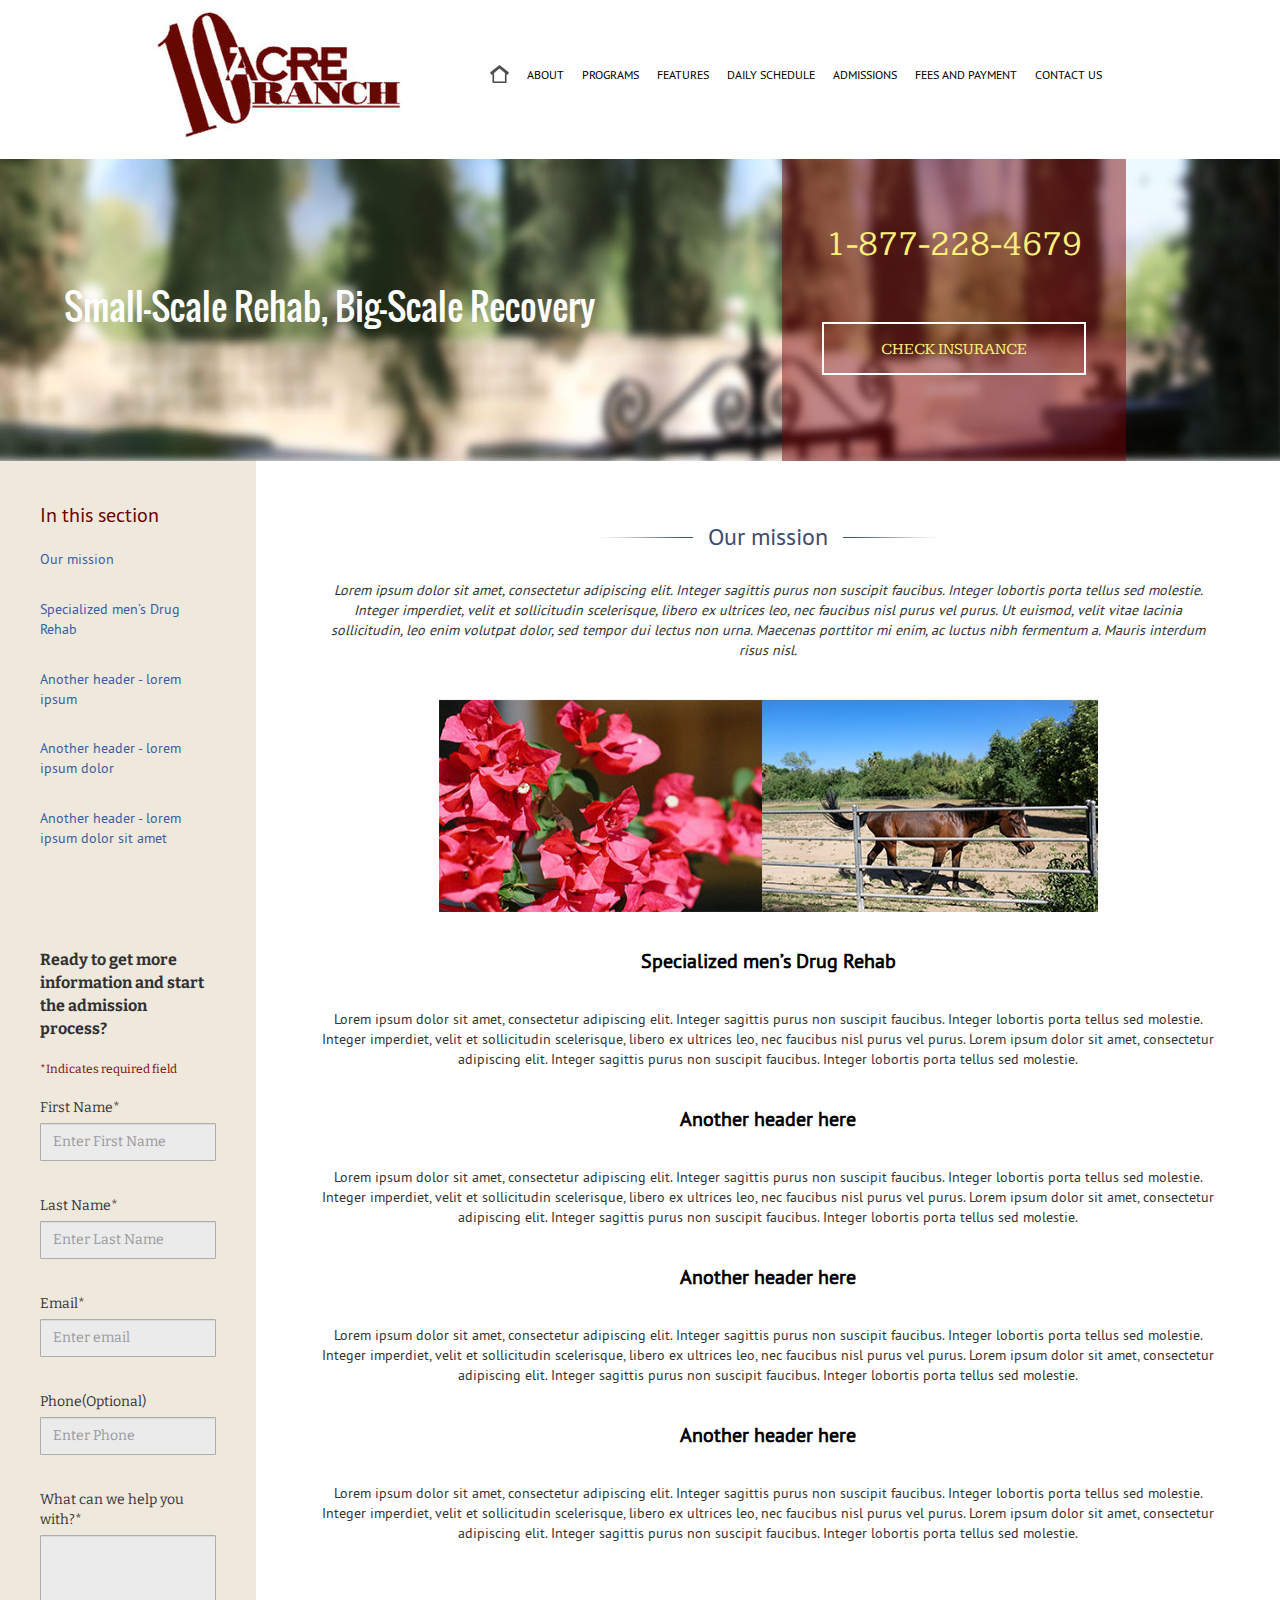
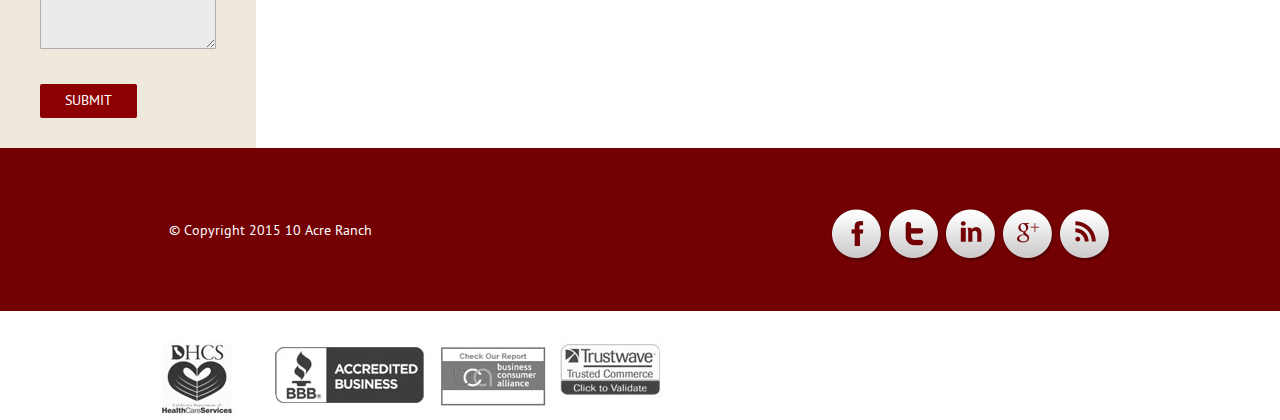
==== about.html @ 48904899 "10 acre 2 html page" ====
<!DOCTYPE html>
<html lang="en">
<head>
	<meta charset="UTF-8">
	<meta name="viewport" content="width=device-width, initial-scale=1.0"> 
	<title>10Acre</title>
	<link rel="stylesheet" href="css/style.css">

	<link href='http://fonts.googleapis.com/css?family=Bitter:400,700|Kameron' rel='stylesheet' type='text/css'>
	<script src="js/modernizr.custom.js"></script>
</head>
<body class="innerpage">
	<header class="header">
		<div class="container">
			<div class="col-md-3">
				<a href="" class="logo">
					<img src="img/logo.jpg" height="129" width="250" alt="">
				</a>
			</div>
			<!-- /.col-md-3 -->
			<div class="col-md-9">
				
				<div class="navbar-header">
					<button class="navbar-toggle collapsed" type="button" data-toggle="collapse" data-target=".bs-navbar-collapse">
						<span class="sr-only">Toggle navigation</span>
						<span class="icon-bar"></span>
						<span class="icon-bar"></span>
						<span class="icon-bar"></span>
					</button>
				</div>
				<nav class="collapse navbar-collapse bs-navbar-collapse">
					<ul class="nav navbar-nav">
						<li><a href="" class="active"><span class="home_icon"></span></a></li>
						<li><a href="">About</a></li>
						<li><a href="">Programs</a></li>
						<li><a href="">Features</a></li>
						<li><a href="">Daily schedule</a></li>
						<li><a href="">admissions </a></li>
						<li><a href="">Fees and payment </a></li>
						<li><a href="">contact us  </a></li>
					</ul>
				</nav>

			</div>
			<!-- /.col-md-9 -->

		</div>
		<!-- /.container -->
	</header>
	<section class="banner">
		<div class="slider">
			<div class="item_slide">
				<img src="img/inner-page-bg.jpg" height="302" width="1380" alt="">
				<div class="banner_over_text">Small-Scale Rehab, Big-Scale Recovery</div>
				<div class="slide_text">
					<div class="phone_num">1-877-228-4679</div>
					<a href="" class="slide_button">check insurance</a>
				</div>
				<!-- /.slide_text -->
			</div>
			<!-- /.item_slide -->
		</div>
		<!-- /.slider -->
	</section>
	<section class="content">
		<aside class="sidebar">
			<div class="widget_box">
				<div class="widget_title">In this section</div>
				<ul class="list_items">
					<li><a href="">Our mission</a></li>
					<li><a href="">Specialized men’s Drug Rehab</a></li>
					<li><a href="">Another header - lorem ipsum</a></li>
					<li><a href="">Another header - lorem ipsum dolor</a></li>
					<li><a href="">Another header - lorem ipsum dolor sit amet</a></li>
				</ul>
			</div>
			<!-- /.widget_box -->
			<div class="widget_box">
					<div class="contact_form">
						<div class="contact_title">Ready to get more information and start the admission process?</div>
						

						<div class="indicates">*Indicates required field</div>
						<form>
							<div class="row">

								<div class="form-group col-sm-12">
									<label for="first_name">First Name*</label>
									<input type="text" class="form-control" id="first_name" placeholder="Enter First Name">
								</div>
								<div class="form-group col-sm-12">
									<label for="last_name">Last Name*</label>
									<input type="text" class="form-control" id="last_name" placeholder="Enter Last Name">
								</div>
								<div class="form-group col-sm-12">
									<label for="exampleInputEmail1">Email*</label>
									<input type="email" class="form-control" id="exampleInputEmail1" placeholder="Enter email">
								</div>
								<div class="form-group col-sm-12">
									<label for="phone_num">Phone(Optional)</label>
									<input type="text" class="form-control" id="phone_num" placeholder="Enter Phone">
								</div>
								<div class="form-group col-sm-12">
									<label for="phone_num">What can we help you with?*</label>
									<textarea class="form-control" rows="5"></textarea>
								</div>
								<div class="col-sm-12">
									<button type="submit" class="btn btn-default">Submit</button>
								</div>
								<!-- /.col-sm-12 -->
							</div>
							<!-- /.row -->

						</form>

					</div>
					<!-- /.contact_form -->				
			</div>
			<!-- /.widget_box -->
		</aside>
		<article class="article">
			<div class="title">Our mission</div>
			<p class="italic">Lorem ipsum dolor sit amet, consectetur adipiscing elit. Integer sagittis purus non suscipit faucibus. Integer lobortis porta tellus sed molestie. Integer imperdiet, velit et sollicitudin scelerisque, libero ex ultrices leo, nec faucibus nisl purus vel purus. Ut euismod, velit vitae lacinia sollicitudin, leo enim volutpat dolor, sed tempor dui lectus non urna. Maecenas porttitor mi enim, ac luctus nibh fermentum a. Mauris interdum risus nisl. </p>
			<img src="img/flower-horse.jpg" height="241" width="659" alt="">
			<h4>Specialized men’s Drug Rehab</h4>
			<p>Lorem ipsum dolor sit amet, consectetur adipiscing elit. Integer sagittis purus non suscipit faucibus. Integer lobortis porta tellus sed molestie. Integer imperdiet, velit et sollicitudin scelerisque, libero ex ultrices leo, nec faucibus nisl purus vel purus. Lorem ipsum dolor sit amet, consectetur adipiscing elit. Integer sagittis purus non suscipit faucibus. Integer lobortis porta tellus sed molestie.</p>
			<h4>Another header here</h4>
			<p>Lorem ipsum dolor sit amet, consectetur adipiscing elit. Integer sagittis purus non suscipit faucibus. Integer lobortis porta tellus sed molestie. Integer imperdiet, velit et sollicitudin scelerisque, libero ex ultrices leo, nec faucibus nisl purus vel purus. Lorem ipsum dolor sit amet, consectetur adipiscing elit. Integer sagittis purus non suscipit faucibus. Integer lobortis porta tellus sed molestie.</p>
			<h4>Another header here</h4>
			<p>Lorem ipsum dolor sit amet, consectetur adipiscing elit. Integer sagittis purus non suscipit faucibus. Integer lobortis porta tellus sed molestie. Integer imperdiet, velit et sollicitudin scelerisque, libero ex ultrices leo, nec faucibus nisl purus vel purus. Lorem ipsum dolor sit amet, consectetur adipiscing elit. Integer sagittis purus non suscipit faucibus. Integer lobortis porta tellus sed molestie.</p>
			<h4>Another header here</h4>
			<p>Lorem ipsum dolor sit amet, consectetur adipiscing elit. Integer sagittis purus non suscipit faucibus. Integer lobortis porta tellus sed molestie. Integer imperdiet, velit et sollicitudin scelerisque, libero ex ultrices leo, nec faucibus nisl purus vel purus. Lorem ipsum dolor sit amet, consectetur adipiscing elit. Integer sagittis purus non suscipit faucibus. Integer lobortis porta tellus sed molestie.</p>

		</article>
		<div class="clear"></div>
	</section>
	<footer class="footer_wrap">
		<div class="footer">
			<div class="container">
				<div class="row">
					<div class="col-md-6">
						<div class="copyright">&copy; Copyright 2015 10 Acre Ranch</div>
					</div>
					<!-- /.col-md-6 -->
					<div class="col-md-6">
						<ul class="social_icons">
							<li><a href="" class="circle"><span class="facebook"></span></a></li>
							<li><a href="" class="circle"><span class="twitter"></span></a></li>
							<li><a href="" class="circle"><span class="linkedin"></span></a></li>
							<li><a href="" class="circle"><span class="googleplus"></span></a></li>
							<li><a href="" class="circle"><span class="rss"></span></a></li>
						</ul>
					</div>
					<!-- /.col-md-6 -->
				</div>
				<!-- /.row -->
			</div>
			<!-- /.container -->
		</div>
		<!-- /.footer -->
		<div class="company_logo">
			<div class="container">
				<div class="row">
					<ul class="logo_list">
						<li><a href="" class="cmp_lgo"><img src="img/dhcs.jpg" height="79" width="108" alt=""></a></li>
						<li><a href="" class="cmp_lgo"><img src="img/accredited-business.jpg" height="70" width="171" alt=""></a></li>
						<li><a href="" class="cmp_lgo"><img src="img/business-consumer-alliance.jpg" height="72" width="119" alt=""></a></li>
						<li><a href="" class="cmp_lgo"><img src="img/trustwave.jpg" height="66" width="119" alt=""></a></li>
					</ul>
				</div>
				<!-- /.row -->
			</div>
			<!-- /.container -->
		</div>
		<!-- /.company_logo -->
	</footer>
	
	<script src="https://ajax.googleapis.com/ajax/libs/jquery/1.11.2/jquery.min.js"></script>
	<script src="js/bootstrap.min.js"></script>
	<script src="js/toucheffects.js"></script>

</body>
</html>
---- css/style.css ----
@charset "UTF-8";
html, body, div, span, applet, object, iframe,
h1, h2, h3, h4, h5, h6, p, blockquote, pre,
a, abbr, acronym, address, big, cite, code,
del, dfn, em, img, ins, kbd, q, s, samp,
small, strike, strong, sub, sup, tt, var,
b, u, i, center,
dl, dt, dd, ol, ul, li,
fieldset, form, label, legend,
table, caption, tbody, tfoot, thead, tr, th, td,
article, aside, canvas, details, embed,
figure, figcaption, footer, header, hgroup,
menu, nav, output, ruby, section, summary,
time, mark, audio, video {
  margin: 0;
  padding: 0;
  border: 0;
  font: inherit;
  font-size: 100%;
  vertical-align: baseline; }

html {
  line-height: 1; }

ol, ul {
  list-style: none; }

table {
  border-collapse: collapse;
  border-spacing: 0; }

caption, th, td {
  text-align: left;
  font-weight: normal;
  vertical-align: middle; }

q, blockquote {
  quotes: none; }
  q:before, q:after, blockquote:before, blockquote:after {
    content: "";
    content: none; }

a img {
  border: none; }

article, aside, details, figcaption, figure, footer, header, hgroup, main, menu, nav, section, summary {
  display: block; }

.spr-sprite, .home_icon, .right-point, .facebook, .twitter, .linkedin, .googleplus, .rss, .circle {
  background-image: url('../img/spr-s9d696462bd.png');
  background-repeat: no-repeat; }

@font-face {
  font-family: 'pt_sansregular';
  src: url("../fonts/PTS55F-webfont.eot");
  src: url("../fonts/PTS55F-webfont.eot?#iefix") format("embedded-opentype"), url("../fonts/PTS55F-webfont.woff") format("woff"), url("../fonts/PTS55F-webfont.ttf") format("truetype"), url("../fonts/PTS55F-webfont.svg#pt_sansregular") format("svg");
  font-weight: normal;
  font-style: normal; }
@font-face {
  font-family: 'oswaldregular';
  src: url("../fonts/oswald-regular.eot");
  src: url("../fonts/oswald-regular.eot?#iefix") format("embedded-opentype"), url("../fonts/oswald-regular.woff2") format("woff2"), url("../fonts/oswald-regular.woff") format("woff"), url("../fonts/oswald-regular.ttf") format("truetype"), url("../fonts/oswald-regular.svg#oswaldregular") format("svg");
  font-weight: normal;
  font-style: normal; }
/*! normalize.css v3.0.2 | MIT License | git.io/normalize */
html {
  font-family: sans-serif;
  -ms-text-size-adjust: 100%;
  -webkit-text-size-adjust: 100%; }

body {
  margin: 0; }

article,
aside,
details,
figcaption,
figure,
footer,
header,
hgroup,
main,
menu,
nav,
section,
summary {
  display: block; }

audio,
canvas,
progress,
video {
  display: inline-block;
  vertical-align: baseline; }

audio:not([controls]) {
  display: none;
  height: 0; }

[hidden],
template {
  display: none; }

a {
  background-color: transparent; }

a:active,
a:hover {
  outline: 0; }

abbr[title] {
  border-bottom: 1px dotted; }

b,
strong {
  font-weight: bold; }

dfn {
  font-style: italic; }

h1 {
  font-size: 2em;
  margin: 0.67em 0; }

mark {
  background: #ff0;
  color: #000; }

small {
  font-size: 80%; }

sub,
sup {
  font-size: 75%;
  line-height: 0;
  position: relative;
  vertical-align: baseline; }

sup {
  top: -0.5em; }

sub {
  bottom: -0.25em; }

img {
  border: 0; }

svg:not(:root) {
  overflow: hidden; }

figure {
  margin: 1em 40px; }

hr {
  -moz-box-sizing: content-box;
  box-sizing: content-box;
  height: 0; }

pre {
  overflow: auto; }

code,
kbd,
pre,
samp {
  font-family: monospace, monospace;
  font-size: 1em; }

button,
input,
optgroup,
select,
textarea {
  color: inherit;
  font: inherit;
  margin: 0; }

button {
  overflow: visible; }

button,
select {
  text-transform: none; }

button,
html input[type="button"],
input[type="reset"],
input[type="submit"] {
  -webkit-appearance: button;
  cursor: pointer; }

button[disabled],
html input[disabled] {
  cursor: default; }

button::-moz-focus-inner,
input::-moz-focus-inner {
  border: 0;
  padding: 0; }

input {
  line-height: normal; }

input[type="checkbox"],
input[type="radio"] {
  box-sizing: border-box;
  padding: 0; }

input[type="number"]::-webkit-inner-spin-button,
input[type="number"]::-webkit-outer-spin-button {
  height: auto; }

input[type="search"] {
  -webkit-appearance: textfield;
  -moz-box-sizing: content-box;
  -webkit-box-sizing: content-box;
  box-sizing: content-box; }

input[type="search"]::-webkit-search-cancel-button,
input[type="search"]::-webkit-search-decoration {
  -webkit-appearance: none; }

fieldset {
  border: 1px solid #c0c0c0;
  margin: 0 2px;
  padding: 0.35em 0.625em 0.75em; }

legend {
  border: 0;
  padding: 0; }

textarea {
  overflow: auto; }

optgroup {
  font-weight: bold; }

table {
  border-collapse: collapse;
  border-spacing: 0; }

td,
th {
  padding: 0; }

/*! Source: https://github.com/h5bp/html5-boilerplate/blob/master/src/css/main.css */
@media print {
  *,
  *:before,
  *:after {
    background: transparent !important;
    color: #000 !important;
    box-shadow: none !important;
    text-shadow: none !important; }

  a,
  a:visited {
    text-decoration: underline; }

  a[href]:after {
    content: " (" attr(href) ")"; }

  abbr[title]:after {
    content: " (" attr(title) ")"; }

  a[href^="#"]:after,
  a[href^="javascript:"]:after {
    content: ""; }

  pre,
  blockquote {
    border: 1px solid #999;
    page-break-inside: avoid; }

  thead {
    display: table-header-group; }

  tr,
  img {
    page-break-inside: avoid; }

  img {
    max-width: 100% !important; }

  p,
  h2,
  h3 {
    orphans: 3;
    widows: 3; }

  h2,
  h3 {
    page-break-after: avoid; }

  select {
    background: #fff !important; }

  .navbar {
    display: none; }

  .btn > .caret,
  .dropup > .btn > .caret {
    border-top-color: #000 !important; }

  .label {
    border: 1px solid #000; }

  .table {
    border-collapse: collapse !important; }
    .table td,
    .table th {
      background-color: #fff !important; }

  .table-bordered th,
  .table-bordered td {
    border: 1px solid #ddd !important; } }
@font-face {
  font-family: 'Glyphicons Halflings';
  src: url("../fonts/bootstrap/glyphicons-halflings-regular.eot");
  src: url("../fonts/bootstrap/glyphicons-halflings-regular.eot?#iefix") format("embedded-opentype"), url("../fonts/bootstrap/glyphicons-halflings-regular.woff2") format("woff2"), url("../fonts/bootstrap/glyphicons-halflings-regular.woff") format("woff"), url("../fonts/bootstrap/glyphicons-halflings-regular.ttf") format("truetype"), url("../fonts/bootstrap/glyphicons-halflings-regular.svg#glyphicons_halflingsregular") format("svg"); }
.glyphicon {
  position: relative;
  top: 1px;
  display: inline-block;
  font-family: 'Glyphicons Halflings';
  font-style: normal;
  font-weight: normal;
  line-height: 1;
  -webkit-font-smoothing: antialiased;
  -moz-osx-font-smoothing: grayscale; }

.glyphicon-asterisk:before {
  content: "\2a"; }

.glyphicon-plus:before {
  content: "\2b"; }

.glyphicon-euro:before,
.glyphicon-eur:before {
  content: "\20ac"; }

.glyphicon-minus:before {
  content: "\2212"; }

.glyphicon-cloud:before {
  content: "\2601"; }

.glyphicon-envelope:before {
  content: "\2709"; }

.glyphicon-pencil:before {
  content: "\270f"; }

.glyphicon-glass:before {
  content: "\e001"; }

.glyphicon-music:before {
  content: "\e002"; }

.glyphicon-search:before {
  content: "\e003"; }

.glyphicon-heart:before {
  content: "\e005"; }

.glyphicon-star:before {
  content: "\e006"; }

.glyphicon-star-empty:before {
  content: "\e007"; }

.glyphicon-user:before {
  content: "\e008"; }

.glyphicon-film:before {
  content: "\e009"; }

.glyphicon-th-large:before {
  content: "\e010"; }

.glyphicon-th:before {
  content: "\e011"; }

.glyphicon-th-list:before {
  content: "\e012"; }

.glyphicon-ok:before {
  content: "\e013"; }

.glyphicon-remove:before {
  content: "\e014"; }

.glyphicon-zoom-in:before {
  content: "\e015"; }

.glyphicon-zoom-out:before {
  content: "\e016"; }

.glyphicon-off:before {
  content: "\e017"; }

.glyphicon-signal:before {
  content: "\e018"; }

.glyphicon-cog:before {
  content: "\e019"; }

.glyphicon-trash:before {
  content: "\e020"; }

.glyphicon-home:before {
  content: "\e021"; }

.glyphicon-file:before {
  content: "\e022"; }

.glyphicon-time:before {
  content: "\e023"; }

.glyphicon-road:before {
  content: "\e024"; }

.glyphicon-download-alt:before {
  content: "\e025"; }

.glyphicon-download:before {
  content: "\e026"; }

.glyphicon-upload:before {
  content: "\e027"; }

.glyphicon-inbox:before {
  content: "\e028"; }

.glyphicon-play-circle:before {
  content: "\e029"; }

.glyphicon-repeat:before {
  content: "\e030"; }

.glyphicon-refresh:before {
  content: "\e031"; }

.glyphicon-list-alt:before {
  content: "\e032"; }

.glyphicon-lock:before {
  content: "\e033"; }

.glyphicon-flag:before {
  content: "\e034"; }

.glyphicon-headphones:before {
  content: "\e035"; }

.glyphicon-volume-off:before {
  content: "\e036"; }

.glyphicon-volume-down:before {
  content: "\e037"; }

.glyphicon-volume-up:before {
  content: "\e038"; }

.glyphicon-qrcode:before {
  content: "\e039"; }

.glyphicon-barcode:before {
  content: "\e040"; }

.glyphicon-tag:before {
  content: "\e041"; }

.glyphicon-tags:before {
  content: "\e042"; }

.glyphicon-book:before {
  content: "\e043"; }

.glyphicon-bookmark:before {
  content: "\e044"; }

.glyphicon-print:before {
  content: "\e045"; }

.glyphicon-camera:before {
  content: "\e046"; }

.glyphicon-font:before {
  content: "\e047"; }

.glyphicon-bold:before {
  content: "\e048"; }

.glyphicon-italic:before {
  content: "\e049"; }

.glyphicon-text-height:before {
  content: "\e050"; }

.glyphicon-text-width:before {
  content: "\e051"; }

.glyphicon-align-left:before {
  content: "\e052"; }

.glyphicon-align-center:before {
  content: "\e053"; }

.glyphicon-align-right:before {
  content: "\e054"; }

.glyphicon-align-justify:before {
  content: "\e055"; }

.glyphicon-list:before {
  content: "\e056"; }

.glyphicon-indent-left:before {
  content: "\e057"; }

.glyphicon-indent-right:before {
  content: "\e058"; }

.glyphicon-facetime-video:before {
  content: "\e059"; }

.glyphicon-picture:before {
  content: "\e060"; }

.glyphicon-map-marker:before {
  content: "\e062"; }

.glyphicon-adjust:before {
  content: "\e063"; }

.glyphicon-tint:before {
  content: "\e064"; }

.glyphicon-edit:before {
  content: "\e065"; }

.glyphicon-share:before {
  content: "\e066"; }

.glyphicon-check:before {
  content: "\e067"; }

.glyphicon-move:before {
  content: "\e068"; }

.glyphicon-step-backward:before {
  content: "\e069"; }

.glyphicon-fast-backward:before {
  content: "\e070"; }

.glyphicon-backward:before {
  content: "\e071"; }

.glyphicon-play:before {
  content: "\e072"; }

.glyphicon-pause:before {
  content: "\e073"; }

.glyphicon-stop:before {
  content: "\e074"; }

.glyphicon-forward:before {
  content: "\e075"; }

.glyphicon-fast-forward:before {
  content: "\e076"; }

.glyphicon-step-forward:before {
  content: "\e077"; }

.glyphicon-eject:before {
  content: "\e078"; }

.glyphicon-chevron-left:before {
  content: "\e079"; }

.glyphicon-chevron-right:before {
  content: "\e080"; }

.glyphicon-plus-sign:before {
  content: "\e081"; }

.glyphicon-minus-sign:before {
  content: "\e082"; }

.glyphicon-remove-sign:before {
  content: "\e083"; }

.glyphicon-ok-sign:before {
  content: "\e084"; }

.glyphicon-question-sign:before {
  content: "\e085"; }

.glyphicon-info-sign:before {
  content: "\e086"; }

.glyphicon-screenshot:before {
  content: "\e087"; }

.glyphicon-remove-circle:before {
  content: "\e088"; }

.glyphicon-ok-circle:before {
  content: "\e089"; }

.glyphicon-ban-circle:before {
  content: "\e090"; }

.glyphicon-arrow-left:before {
  content: "\e091"; }

.glyphicon-arrow-right:before {
  content: "\e092"; }

.glyphicon-arrow-up:before {
  content: "\e093"; }

.glyphicon-arrow-down:before {
  content: "\e094"; }

.glyphicon-share-alt:before {
  content: "\e095"; }

.glyphicon-resize-full:before {
  content: "\e096"; }

.glyphicon-resize-small:before {
  content: "\e097"; }

.glyphicon-exclamation-sign:before {
  content: "\e101"; }

.glyphicon-gift:before {
  content: "\e102"; }

.glyphicon-leaf:before {
  content: "\e103"; }

.glyphicon-fire:before {
  content: "\e104"; }

.glyphicon-eye-open:before {
  content: "\e105"; }

.glyphicon-eye-close:before {
  content: "\e106"; }

.glyphicon-warning-sign:before {
  content: "\e107"; }

.glyphicon-plane:before {
  content: "\e108"; }

.glyphicon-calendar:before {
  content: "\e109"; }

.glyphicon-random:before {
  content: "\e110"; }

.glyphicon-comment:before {
  content: "\e111"; }

.glyphicon-magnet:before {
  content: "\e112"; }

.glyphicon-chevron-up:before {
  content: "\e113"; }

.glyphicon-chevron-down:before {
  content: "\e114"; }

.glyphicon-retweet:before {
  content: "\e115"; }

.glyphicon-shopping-cart:before {
  content: "\e116"; }

.glyphicon-folder-close:before {
  content: "\e117"; }

.glyphicon-folder-open:before {
  content: "\e118"; }

.glyphicon-resize-vertical:before {
  content: "\e119"; }

.glyphicon-resize-horizontal:before {
  content: "\e120"; }

.glyphicon-hdd:before {
  content: "\e121"; }

.glyphicon-bullhorn:before {
  content: "\e122"; }

.glyphicon-bell:before {
  content: "\e123"; }

.glyphicon-certificate:before {
  content: "\e124"; }

.glyphicon-thumbs-up:before {
  content: "\e125"; }

.glyphicon-thumbs-down:before {
  content: "\e126"; }

.glyphicon-hand-right:before {
  content: "\e127"; }

.glyphicon-hand-left:before {
  content: "\e128"; }

.glyphicon-hand-up:before {
  content: "\e129"; }

.glyphicon-hand-down:before {
  content: "\e130"; }

.glyphicon-circle-arrow-right:before {
  content: "\e131"; }

.glyphicon-circle-arrow-left:before {
  content: "\e132"; }

.glyphicon-circle-arrow-up:before {
  content: "\e133"; }

.glyphicon-circle-arrow-down:before {
  content: "\e134"; }

.glyphicon-globe:before {
  content: "\e135"; }

.glyphicon-wrench:before {
  content: "\e136"; }

.glyphicon-tasks:before {
  content: "\e137"; }

.glyphicon-filter:before {
  content: "\e138"; }

.glyphicon-briefcase:before {
  content: "\e139"; }

.glyphicon-fullscreen:before {
  content: "\e140"; }

.glyphicon-dashboard:before {
  content: "\e141"; }

.glyphicon-paperclip:before {
  content: "\e142"; }

.glyphicon-heart-empty:before {
  content: "\e143"; }

.glyphicon-link:before {
  content: "\e144"; }

.glyphicon-phone:before {
  content: "\e145"; }

.glyphicon-pushpin:before {
  content: "\e146"; }

.glyphicon-usd:before {
  content: "\e148"; }

.glyphicon-gbp:before {
  content: "\e149"; }

.glyphicon-sort:before {
  content: "\e150"; }

.glyphicon-sort-by-alphabet:before {
  content: "\e151"; }

.glyphicon-sort-by-alphabet-alt:before {
  content: "\e152"; }

.glyphicon-sort-by-order:before {
  content: "\e153"; }

.glyphicon-sort-by-order-alt:before {
  content: "\e154"; }

.glyphicon-sort-by-attributes:before {
  content: "\e155"; }

.glyphicon-sort-by-attributes-alt:before {
  content: "\e156"; }

.glyphicon-unchecked:before {
  content: "\e157"; }

.glyphicon-expand:before {
  content: "\e158"; }

.glyphicon-collapse-down:before {
  content: "\e159"; }

.glyphicon-collapse-up:before {
  content: "\e160"; }

.glyphicon-log-in:before {
  content: "\e161"; }

.glyphicon-flash:before {
  content: "\e162"; }

.glyphicon-log-out:before {
  content: "\e163"; }

.glyphicon-new-window:before {
  content: "\e164"; }

.glyphicon-record:before {
  content: "\e165"; }

.glyphicon-save:before {
  content: "\e166"; }

.glyphicon-open:before {
  content: "\e167"; }

.glyphicon-saved:before {
  content: "\e168"; }

.glyphicon-import:before {
  content: "\e169"; }

.glyphicon-export:before {
  content: "\e170"; }

.glyphicon-send:before {
  content: "\e171"; }

.glyphicon-floppy-disk:before {
  content: "\e172"; }

.glyphicon-floppy-saved:before {
  content: "\e173"; }

.glyphicon-floppy-remove:before {
  content: "\e174"; }

.glyphicon-floppy-save:before {
  content: "\e175"; }

.glyphicon-floppy-open:before {
  content: "\e176"; }

.glyphicon-credit-card:before {
  content: "\e177"; }

.glyphicon-transfer:before {
  content: "\e178"; }

.glyphicon-cutlery:before {
  content: "\e179"; }

.glyphicon-header:before {
  content: "\e180"; }

.glyphicon-compressed:before {
  content: "\e181"; }

.glyphicon-earphone:before {
  content: "\e182"; }

.glyphicon-phone-alt:before {
  content: "\e183"; }

.glyphicon-tower:before {
  content: "\e184"; }

.glyphicon-stats:before {
  content: "\e185"; }

.glyphicon-sd-video:before {
  content: "\e186"; }

.glyphicon-hd-video:before {
  content: "\e187"; }

.glyphicon-subtitles:before {
  content: "\e188"; }

.glyphicon-sound-stereo:before {
  content: "\e189"; }

.glyphicon-sound-dolby:before {
  content: "\e190"; }

.glyphicon-sound-5-1:before {
  content: "\e191"; }

.glyphicon-sound-6-1:before {
  content: "\e192"; }

.glyphicon-sound-7-1:before {
  content: "\e193"; }

.glyphicon-copyright-mark:before {
  content: "\e194"; }

.glyphicon-registration-mark:before {
  content: "\e195"; }

.glyphicon-cloud-download:before {
  content: "\e197"; }

.glyphicon-cloud-upload:before {
  content: "\e198"; }

.glyphicon-tree-conifer:before {
  content: "\e199"; }

.glyphicon-tree-deciduous:before {
  content: "\e200"; }

.glyphicon-cd:before {
  content: "\e201"; }

.glyphicon-save-file:before {
  content: "\e202"; }

.glyphicon-open-file:before {
  content: "\e203"; }

.glyphicon-level-up:before {
  content: "\e204"; }

.glyphicon-copy:before {
  content: "\e205"; }

.glyphicon-paste:before {
  content: "\e206"; }

.glyphicon-alert:before {
  content: "\e209"; }

.glyphicon-equalizer:before {
  content: "\e210"; }

.glyphicon-king:before {
  content: "\e211"; }

.glyphicon-queen:before {
  content: "\e212"; }

.glyphicon-pawn:before {
  content: "\e213"; }

.glyphicon-bishop:before {
  content: "\e214"; }

.glyphicon-knight:before {
  content: "\e215"; }

.glyphicon-baby-formula:before {
  content: "\e216"; }

.glyphicon-tent:before {
  content: "\26fa"; }

.glyphicon-blackboard:before {
  content: "\e218"; }

.glyphicon-bed:before {
  content: "\e219"; }

.glyphicon-apple:before {
  content: "\f8ff"; }

.glyphicon-erase:before {
  content: "\e221"; }

.glyphicon-hourglass:before {
  content: "\231b"; }

.glyphicon-lamp:before {
  content: "\e223"; }

.glyphicon-duplicate:before {
  content: "\e224"; }

.glyphicon-piggy-bank:before {
  content: "\e225"; }

.glyphicon-scissors:before {
  content: "\e226"; }

.glyphicon-bitcoin:before {
  content: "\e227"; }

.glyphicon-btc:before {
  content: "\e227"; }

.glyphicon-xbt:before {
  content: "\e227"; }

.glyphicon-yen:before {
  content: "\00a5"; }

.glyphicon-jpy:before {
  content: "\00a5"; }

.glyphicon-ruble:before {
  content: "\20bd"; }

.glyphicon-rub:before {
  content: "\20bd"; }

.glyphicon-scale:before {
  content: "\e230"; }

.glyphicon-ice-lolly:before {
  content: "\e231"; }

.glyphicon-ice-lolly-tasted:before {
  content: "\e232"; }

.glyphicon-education:before {
  content: "\e233"; }

.glyphicon-option-horizontal:before {
  content: "\e234"; }

.glyphicon-option-vertical:before {
  content: "\e235"; }

.glyphicon-menu-hamburger:before {
  content: "\e236"; }

.glyphicon-modal-window:before {
  content: "\e237"; }

.glyphicon-oil:before {
  content: "\e238"; }

.glyphicon-grain:before {
  content: "\e239"; }

.glyphicon-sunglasses:before {
  content: "\e240"; }

.glyphicon-text-size:before {
  content: "\e241"; }

.glyphicon-text-color:before {
  content: "\e242"; }

.glyphicon-text-background:before {
  content: "\e243"; }

.glyphicon-object-align-top:before {
  content: "\e244"; }

.glyphicon-object-align-bottom:before {
  content: "\e245"; }

.glyphicon-object-align-horizontal:before {
  content: "\e246"; }

.glyphicon-object-align-left:before {
  content: "\e247"; }

.glyphicon-object-align-vertical:before {
  content: "\e248"; }

.glyphicon-object-align-right:before {
  content: "\e249"; }

.glyphicon-triangle-right:before {
  content: "\e250"; }

.glyphicon-triangle-left:before {
  content: "\e251"; }

.glyphicon-triangle-bottom:before {
  content: "\e252"; }

.glyphicon-triangle-top:before {
  content: "\e253"; }

.glyphicon-console:before {
  content: "\e254"; }

.glyphicon-superscript:before {
  content: "\e255"; }

.glyphicon-subscript:before {
  content: "\e256"; }

.glyphicon-menu-left:before {
  content: "\e257"; }

.glyphicon-menu-right:before {
  content: "\e258"; }

.glyphicon-menu-down:before {
  content: "\e259"; }

.glyphicon-menu-up:before {
  content: "\e260"; }

* {
  -webkit-box-sizing: border-box;
  -moz-box-sizing: border-box;
  box-sizing: border-box; }

*:before,
*:after {
  -webkit-box-sizing: border-box;
  -moz-box-sizing: border-box;
  box-sizing: border-box; }

html {
  font-size: 10px;
  -webkit-tap-highlight-color: transparent; }

body {
  font-family: "Helvetica Neue", Helvetica, Arial, sans-serif;
  font-size: 14px;
  line-height: 1.42857;
  color: #333333;
  background-color: #fff; }

input,
button,
select,
textarea {
  font-family: inherit;
  font-size: inherit;
  line-height: inherit; }

a {
  color: #337ab7;
  text-decoration: none; }
  a:hover, a:focus {
    color: #23527c;
    text-decoration: underline; }
  a:focus {
    outline: thin dotted;
    outline: 5px auto -webkit-focus-ring-color;
    outline-offset: -2px; }

figure {
  margin: 0; }

img {
  vertical-align: middle; }

.img-responsive {
  display: block;
  max-width: 100%;
  height: auto; }

.img-rounded {
  border-radius: 6px; }

.img-thumbnail {
  padding: 4px;
  line-height: 1.42857;
  background-color: #fff;
  border: 1px solid #ddd;
  border-radius: 4px;
  -webkit-transition: all 0.2s ease-in-out;
  -o-transition: all 0.2s ease-in-out;
  transition: all 0.2s ease-in-out;
  display: inline-block;
  max-width: 100%;
  height: auto; }

.img-circle {
  border-radius: 50%; }

hr {
  margin-top: 20px;
  margin-bottom: 20px;
  border: 0;
  border-top: 1px solid #eeeeee; }

.sr-only {
  position: absolute;
  width: 1px;
  height: 1px;
  margin: -1px;
  padding: 0;
  overflow: hidden;
  clip: rect(0, 0, 0, 0);
  border: 0; }

.sr-only-focusable:active, .sr-only-focusable:focus {
  position: static;
  width: auto;
  height: auto;
  margin: 0;
  overflow: visible;
  clip: auto; }

[role="button"] {
  cursor: pointer; }

h1, h2, h3, h4, h5, h6,
.h1, .h2, .h3, .h4, .h5, .h6 {
  font-family: inherit;
  font-weight: 500;
  line-height: 1.1;
  color: inherit; }
  h1 small,
  h1 .small, h2 small,
  h2 .small, h3 small,
  h3 .small, h4 small,
  h4 .small, h5 small,
  h5 .small, h6 small,
  h6 .small,
  .h1 small,
  .h1 .small, .h2 small,
  .h2 .small, .h3 small,
  .h3 .small, .h4 small,
  .h4 .small, .h5 small,
  .h5 .small, .h6 small,
  .h6 .small {
    font-weight: normal;
    line-height: 1;
    color: #777777; }

h1, .h1,
h2, .h2,
h3, .h3 {
  margin-top: 20px;
  margin-bottom: 10px; }
  h1 small,
  h1 .small, .h1 small,
  .h1 .small,
  h2 small,
  h2 .small, .h2 small,
  .h2 .small,
  h3 small,
  h3 .small, .h3 small,
  .h3 .small {
    font-size: 65%; }

h4, .h4,
h5, .h5,
h6, .h6 {
  margin-top: 10px;
  margin-bottom: 10px; }
  h4 small,
  h4 .small, .h4 small,
  .h4 .small,
  h5 small,
  h5 .small, .h5 small,
  .h5 .small,
  h6 small,
  h6 .small, .h6 small,
  .h6 .small {
    font-size: 75%; }

h1, .h1 {
  font-size: 36px; }

h2, .h2 {
  font-size: 30px; }

h3, .h3 {
  font-size: 24px; }

h4, .h4 {
  font-size: 18px; }

h5, .h5 {
  font-size: 14px; }

h6, .h6 {
  font-size: 12px; }

p {
  margin: 0 0 10px; }

.lead {
  margin-bottom: 20px;
  font-size: 16px;
  font-weight: 300;
  line-height: 1.4; }
  @media (min-width: 768px) {
    .lead {
      font-size: 21px; } }

small,
.small {
  font-size: 85%; }

mark,
.mark {
  background-color: #fcf8e3;
  padding: .2em; }

.text-left {
  text-align: left; }

.text-right {
  text-align: right; }

.text-center {
  text-align: center; }

.text-justify {
  text-align: justify; }

.text-nowrap {
  white-space: nowrap; }

.text-lowercase {
  text-transform: lowercase; }

.text-uppercase, .initialism {
  text-transform: uppercase; }

.text-capitalize {
  text-transform: capitalize; }

.text-muted {
  color: #777777; }

.text-primary {
  color: #337ab7; }

a.text-primary:hover {
  color: #286090; }

.text-success {
  color: #3c763d; }

a.text-success:hover {
  color: #2b542c; }

.text-info {
  color: #31708f; }

a.text-info:hover {
  color: #245269; }

.text-warning {
  color: #8a6d3b; }

a.text-warning:hover {
  color: #66512c; }

.text-danger {
  color: #a94442; }

a.text-danger:hover {
  color: #843534; }

.bg-primary {
  color: #fff; }

.bg-primary {
  background-color: #337ab7; }

a.bg-primary:hover {
  background-color: #286090; }

.bg-success {
  background-color: #dff0d8; }

a.bg-success:hover {
  background-color: #c1e2b3; }

.bg-info {
  background-color: #d9edf7; }

a.bg-info:hover {
  background-color: #afd9ee; }

.bg-warning {
  background-color: #fcf8e3; }

a.bg-warning:hover {
  background-color: #f7ecb5; }

.bg-danger {
  background-color: #f2dede; }

a.bg-danger:hover {
  background-color: #e4b9b9; }

.page-header {
  padding-bottom: 9px;
  margin: 40px 0 20px;
  border-bottom: 1px solid #eeeeee; }

ul,
ol {
  margin-top: 0;
  margin-bottom: 10px; }
  ul ul,
  ul ol,
  ol ul,
  ol ol {
    margin-bottom: 0; }

.list-unstyled {
  padding-left: 0;
  list-style: none; }

.list-inline {
  padding-left: 0;
  list-style: none;
  margin-left: -5px; }
  .list-inline > li {
    display: inline-block;
    padding-left: 5px;
    padding-right: 5px; }

dl {
  margin-top: 0;
  margin-bottom: 20px; }

dt,
dd {
  line-height: 1.42857; }

dt {
  font-weight: bold; }

dd {
  margin-left: 0; }

.dl-horizontal dd:before, .dl-horizontal dd:after {
  content: " ";
  display: table; }
.dl-horizontal dd:after {
  clear: both; }
@media (min-width: 768px) {
  .dl-horizontal dt {
    float: left;
    width: 160px;
    clear: left;
    text-align: right;
    overflow: hidden;
    text-overflow: ellipsis;
    white-space: nowrap; }
  .dl-horizontal dd {
    margin-left: 180px; } }

abbr[title],
abbr[data-original-title] {
  cursor: help;
  border-bottom: 1px dotted #777777; }

.initialism {
  font-size: 90%; }

blockquote {
  padding: 10px 20px;
  margin: 0 0 20px;
  font-size: 17.5px;
  border-left: 5px solid #eeeeee; }
  blockquote p:last-child,
  blockquote ul:last-child,
  blockquote ol:last-child {
    margin-bottom: 0; }
  blockquote footer,
  blockquote small,
  blockquote .small {
    display: block;
    font-size: 80%;
    line-height: 1.42857;
    color: #777777; }
    blockquote footer:before,
    blockquote small:before,
    blockquote .small:before {
      content: '\2014 \00A0'; }

.blockquote-reverse,
blockquote.pull-right {
  padding-right: 15px;
  padding-left: 0;
  border-right: 5px solid #eeeeee;
  border-left: 0;
  text-align: right; }
  .blockquote-reverse footer:before,
  .blockquote-reverse small:before,
  .blockquote-reverse .small:before,
  blockquote.pull-right footer:before,
  blockquote.pull-right small:before,
  blockquote.pull-right .small:before {
    content: ''; }
  .blockquote-reverse footer:after,
  .blockquote-reverse small:after,
  .blockquote-reverse .small:after,
  blockquote.pull-right footer:after,
  blockquote.pull-right small:after,
  blockquote.pull-right .small:after {
    content: '\00A0 \2014'; }

address {
  margin-bottom: 20px;
  font-style: normal;
  line-height: 1.42857; }

code,
kbd,
pre,
samp {
  font-family: Menlo, Monaco, Consolas, "Courier New", monospace; }

code {
  padding: 2px 4px;
  font-size: 90%;
  color: #c7254e;
  background-color: #f9f2f4;
  border-radius: 4px; }

kbd {
  padding: 2px 4px;
  font-size: 90%;
  color: #fff;
  background-color: #333;
  border-radius: 3px;
  box-shadow: inset 0 -1px 0 rgba(0, 0, 0, 0.25); }
  kbd kbd {
    padding: 0;
    font-size: 100%;
    font-weight: bold;
    box-shadow: none; }

pre {
  display: block;
  padding: 9.5px;
  margin: 0 0 10px;
  font-size: 13px;
  line-height: 1.42857;
  word-break: break-all;
  word-wrap: break-word;
  color: #333333;
  background-color: #f5f5f5;
  border: 1px solid #ccc;
  border-radius: 4px; }
  pre code {
    padding: 0;
    font-size: inherit;
    color: inherit;
    white-space: pre-wrap;
    background-color: transparent;
    border-radius: 0; }

.pre-scrollable {
  max-height: 340px;
  overflow-y: scroll; }

.container {
  margin-right: auto;
  margin-left: auto;
  padding-left: 15px;
  padding-right: 15px; }
  .container:before, .container:after {
    content: " ";
    display: table; }
  .container:after {
    clear: both; }
  @media (min-width: 768px) {
    .container {
      width: 750px; } }
  @media (min-width: 992px) {
    .container {
      width: 970px; } }
  @media (min-width: 1200px) {
    .container {
      width: 1170px; } }

.container-fluid {
  margin-right: auto;
  margin-left: auto;
  padding-left: 15px;
  padding-right: 15px; }
  .container-fluid:before, .container-fluid:after {
    content: " ";
    display: table; }
  .container-fluid:after {
    clear: both; }

.row {
  margin-left: -15px;
  margin-right: -15px; }
  .row:before, .row:after {
    content: " ";
    display: table; }
  .row:after {
    clear: both; }

.col-xs-1, .col-sm-1, .col-md-1, .col-lg-1, .col-xs-2, .col-sm-2, .col-md-2, .col-lg-2, .col-xs-3, .col-sm-3, .col-md-3, .col-lg-3, .col-xs-4, .col-sm-4, .col-md-4, .col-lg-4, .col-xs-5, .col-sm-5, .col-md-5, .col-lg-5, .col-xs-6, .col-sm-6, .col-md-6, .col-lg-6, .col-xs-7, .col-sm-7, .col-md-7, .col-lg-7, .col-xs-8, .col-sm-8, .col-md-8, .col-lg-8, .col-xs-9, .col-sm-9, .col-md-9, .col-lg-9, .col-xs-10, .col-sm-10, .col-md-10, .col-lg-10, .col-xs-11, .col-sm-11, .col-md-11, .col-lg-11, .col-xs-12, .col-sm-12, .col-md-12, .col-lg-12 {
  position: relative;
  min-height: 1px;
  padding-left: 15px;
  padding-right: 15px; }

.col-xs-1, .col-xs-2, .col-xs-3, .col-xs-4, .col-xs-5, .col-xs-6, .col-xs-7, .col-xs-8, .col-xs-9, .col-xs-10, .col-xs-11, .col-xs-12 {
  float: left; }

.col-xs-1 {
  width: 8.33333%; }

.col-xs-2 {
  width: 16.66667%; }

.col-xs-3 {
  width: 25%; }

.col-xs-4 {
  width: 33.33333%; }

.col-xs-5 {
  width: 41.66667%; }

.col-xs-6 {
  width: 50%; }

.col-xs-7 {
  width: 58.33333%; }

.col-xs-8 {
  width: 66.66667%; }

.col-xs-9 {
  width: 75%; }

.col-xs-10 {
  width: 83.33333%; }

.col-xs-11 {
  width: 91.66667%; }

.col-xs-12 {
  width: 100%; }

.col-xs-pull-0 {
  right: auto; }

.col-xs-pull-1 {
  right: 8.33333%; }

.col-xs-pull-2 {
  right: 16.66667%; }

.col-xs-pull-3 {
  right: 25%; }

.col-xs-pull-4 {
  right: 33.33333%; }

.col-xs-pull-5 {
  right: 41.66667%; }

.col-xs-pull-6 {
  right: 50%; }

.col-xs-pull-7 {
  right: 58.33333%; }

.col-xs-pull-8 {
  right: 66.66667%; }

.col-xs-pull-9 {
  right: 75%; }

.col-xs-pull-10 {
  right: 83.33333%; }

.col-xs-pull-11 {
  right: 91.66667%; }

.col-xs-pull-12 {
  right: 100%; }

.col-xs-push-0 {
  left: auto; }

.col-xs-push-1 {
  left: 8.33333%; }

.col-xs-push-2 {
  left: 16.66667%; }

.col-xs-push-3 {
  left: 25%; }

.col-xs-push-4 {
  left: 33.33333%; }

.col-xs-push-5 {
  left: 41.66667%; }

.col-xs-push-6 {
  left: 50%; }

.col-xs-push-7 {
  left: 58.33333%; }

.col-xs-push-8 {
  left: 66.66667%; }

.col-xs-push-9 {
  left: 75%; }

.col-xs-push-10 {
  left: 83.33333%; }

.col-xs-push-11 {
  left: 91.66667%; }

.col-xs-push-12 {
  left: 100%; }

.col-xs-offset-0 {
  margin-left: 0%; }

.col-xs-offset-1 {
  margin-left: 8.33333%; }

.col-xs-offset-2 {
  margin-left: 16.66667%; }

.col-xs-offset-3 {
  margin-left: 25%; }

.col-xs-offset-4 {
  margin-left: 33.33333%; }

.col-xs-offset-5 {
  margin-left: 41.66667%; }

.col-xs-offset-6 {
  margin-left: 50%; }

.col-xs-offset-7 {
  margin-left: 58.33333%; }

.col-xs-offset-8 {
  margin-left: 66.66667%; }

.col-xs-offset-9 {
  margin-left: 75%; }

.col-xs-offset-10 {
  margin-left: 83.33333%; }

.col-xs-offset-11 {
  margin-left: 91.66667%; }

.col-xs-offset-12 {
  margin-left: 100%; }

@media (min-width: 768px) {
  .col-sm-1, .col-sm-2, .col-sm-3, .col-sm-4, .col-sm-5, .col-sm-6, .col-sm-7, .col-sm-8, .col-sm-9, .col-sm-10, .col-sm-11, .col-sm-12 {
    float: left; }

  .col-sm-1 {
    width: 8.33333%; }

  .col-sm-2 {
    width: 16.66667%; }

  .col-sm-3 {
    width: 25%; }

  .col-sm-4 {
    width: 33.33333%; }

  .col-sm-5 {
    width: 41.66667%; }

  .col-sm-6 {
    width: 50%; }

  .col-sm-7 {
    width: 58.33333%; }

  .col-sm-8 {
    width: 66.66667%; }

  .col-sm-9 {
    width: 75%; }

  .col-sm-10 {
    width: 83.33333%; }

  .col-sm-11 {
    width: 91.66667%; }

  .col-sm-12 {
    width: 100%; }

  .col-sm-pull-0 {
    right: auto; }

  .col-sm-pull-1 {
    right: 8.33333%; }

  .col-sm-pull-2 {
    right: 16.66667%; }

  .col-sm-pull-3 {
    right: 25%; }

  .col-sm-pull-4 {
    right: 33.33333%; }

  .col-sm-pull-5 {
    right: 41.66667%; }

  .col-sm-pull-6 {
    right: 50%; }

  .col-sm-pull-7 {
    right: 58.33333%; }

  .col-sm-pull-8 {
    right: 66.66667%; }

  .col-sm-pull-9 {
    right: 75%; }

  .col-sm-pull-10 {
    right: 83.33333%; }

  .col-sm-pull-11 {
    right: 91.66667%; }

  .col-sm-pull-12 {
    right: 100%; }

  .col-sm-push-0 {
    left: auto; }

  .col-sm-push-1 {
    left: 8.33333%; }

  .col-sm-push-2 {
    left: 16.66667%; }

  .col-sm-push-3 {
    left: 25%; }

  .col-sm-push-4 {
    left: 33.33333%; }

  .col-sm-push-5 {
    left: 41.66667%; }

  .col-sm-push-6 {
    left: 50%; }

  .col-sm-push-7 {
    left: 58.33333%; }

  .col-sm-push-8 {
    left: 66.66667%; }

  .col-sm-push-9 {
    left: 75%; }

  .col-sm-push-10 {
    left: 83.33333%; }

  .col-sm-push-11 {
    left: 91.66667%; }

  .col-sm-push-12 {
    left: 100%; }

  .col-sm-offset-0 {
    margin-left: 0%; }

  .col-sm-offset-1 {
    margin-left: 8.33333%; }

  .col-sm-offset-2 {
    margin-left: 16.66667%; }

  .col-sm-offset-3 {
    margin-left: 25%; }

  .col-sm-offset-4 {
    margin-left: 33.33333%; }

  .col-sm-offset-5 {
    margin-left: 41.66667%; }

  .col-sm-offset-6 {
    margin-left: 50%; }

  .col-sm-offset-7 {
    margin-left: 58.33333%; }

  .col-sm-offset-8 {
    margin-left: 66.66667%; }

  .col-sm-offset-9 {
    margin-left: 75%; }

  .col-sm-offset-10 {
    margin-left: 83.33333%; }

  .col-sm-offset-11 {
    margin-left: 91.66667%; }

  .col-sm-offset-12 {
    margin-left: 100%; } }
@media (min-width: 992px) {
  .col-md-1, .col-md-2, .col-md-3, .col-md-4, .col-md-5, .col-md-6, .col-md-7, .col-md-8, .col-md-9, .col-md-10, .col-md-11, .col-md-12 {
    float: left; }

  .col-md-1 {
    width: 8.33333%; }

  .col-md-2 {
    width: 16.66667%; }

  .col-md-3 {
    width: 25%; }

  .col-md-4 {
    width: 33.33333%; }

  .col-md-5 {
    width: 41.66667%; }

  .col-md-6 {
    width: 50%; }

  .col-md-7 {
    width: 58.33333%; }

  .col-md-8 {
    width: 66.66667%; }

  .col-md-9 {
    width: 75%; }

  .col-md-10 {
    width: 83.33333%; }

  .col-md-11 {
    width: 91.66667%; }

  .col-md-12 {
    width: 100%; }

  .col-md-pull-0 {
    right: auto; }

  .col-md-pull-1 {
    right: 8.33333%; }

  .col-md-pull-2 {
    right: 16.66667%; }

  .col-md-pull-3 {
    right: 25%; }

  .col-md-pull-4 {
    right: 33.33333%; }

  .col-md-pull-5 {
    right: 41.66667%; }

  .col-md-pull-6 {
    right: 50%; }

  .col-md-pull-7 {
    right: 58.33333%; }

  .col-md-pull-8 {
    right: 66.66667%; }

  .col-md-pull-9 {
    right: 75%; }

  .col-md-pull-10 {
    right: 83.33333%; }

  .col-md-pull-11 {
    right: 91.66667%; }

  .col-md-pull-12 {
    right: 100%; }

  .col-md-push-0 {
    left: auto; }

  .col-md-push-1 {
    left: 8.33333%; }

  .col-md-push-2 {
    left: 16.66667%; }

  .col-md-push-3 {
    left: 25%; }

  .col-md-push-4 {
    left: 33.33333%; }

  .col-md-push-5 {
    left: 41.66667%; }

  .col-md-push-6 {
    left: 50%; }

  .col-md-push-7 {
    left: 58.33333%; }

  .col-md-push-8 {
    left: 66.66667%; }

  .col-md-push-9 {
    left: 75%; }

  .col-md-push-10 {
    left: 83.33333%; }

  .col-md-push-11 {
    left: 91.66667%; }

  .col-md-push-12 {
    left: 100%; }

  .col-md-offset-0 {
    margin-left: 0%; }

  .col-md-offset-1 {
    margin-left: 8.33333%; }

  .col-md-offset-2 {
    margin-left: 16.66667%; }

  .col-md-offset-3 {
    margin-left: 25%; }

  .col-md-offset-4 {
    margin-left: 33.33333%; }

  .col-md-offset-5 {
    margin-left: 41.66667%; }

  .col-md-offset-6 {
    margin-left: 50%; }

  .col-md-offset-7 {
    margin-left: 58.33333%; }

  .col-md-offset-8 {
    margin-left: 66.66667%; }

  .col-md-offset-9 {
    margin-left: 75%; }

  .col-md-offset-10 {
    margin-left: 83.33333%; }

  .col-md-offset-11 {
    margin-left: 91.66667%; }

  .col-md-offset-12 {
    margin-left: 100%; } }
@media (min-width: 1200px) {
  .col-lg-1, .col-lg-2, .col-lg-3, .col-lg-4, .col-lg-5, .col-lg-6, .col-lg-7, .col-lg-8, .col-lg-9, .col-lg-10, .col-lg-11, .col-lg-12 {
    float: left; }

  .col-lg-1 {
    width: 8.33333%; }

  .col-lg-2 {
    width: 16.66667%; }

  .col-lg-3 {
    width: 25%; }

  .col-lg-4 {
    width: 33.33333%; }

  .col-lg-5 {
    width: 41.66667%; }

  .col-lg-6 {
    width: 50%; }

  .col-lg-7 {
    width: 58.33333%; }

  .col-lg-8 {
    width: 66.66667%; }

  .col-lg-9 {
    width: 75%; }

  .col-lg-10 {
    width: 83.33333%; }

  .col-lg-11 {
    width: 91.66667%; }

  .col-lg-12 {
    width: 100%; }

  .col-lg-pull-0 {
    right: auto; }

  .col-lg-pull-1 {
    right: 8.33333%; }

  .col-lg-pull-2 {
    right: 16.66667%; }

  .col-lg-pull-3 {
    right: 25%; }

  .col-lg-pull-4 {
    right: 33.33333%; }

  .col-lg-pull-5 {
    right: 41.66667%; }

  .col-lg-pull-6 {
    right: 50%; }

  .col-lg-pull-7 {
    right: 58.33333%; }

  .col-lg-pull-8 {
    right: 66.66667%; }

  .col-lg-pull-9 {
    right: 75%; }

  .col-lg-pull-10 {
    right: 83.33333%; }

  .col-lg-pull-11 {
    right: 91.66667%; }

  .col-lg-pull-12 {
    right: 100%; }

  .col-lg-push-0 {
    left: auto; }

  .col-lg-push-1 {
    left: 8.33333%; }

  .col-lg-push-2 {
    left: 16.66667%; }

  .col-lg-push-3 {
    left: 25%; }

  .col-lg-push-4 {
    left: 33.33333%; }

  .col-lg-push-5 {
    left: 41.66667%; }

  .col-lg-push-6 {
    left: 50%; }

  .col-lg-push-7 {
    left: 58.33333%; }

  .col-lg-push-8 {
    left: 66.66667%; }

  .col-lg-push-9 {
    left: 75%; }

  .col-lg-push-10 {
    left: 83.33333%; }

  .col-lg-push-11 {
    left: 91.66667%; }

  .col-lg-push-12 {
    left: 100%; }

  .col-lg-offset-0 {
    margin-left: 0%; }

  .col-lg-offset-1 {
    margin-left: 8.33333%; }

  .col-lg-offset-2 {
    margin-left: 16.66667%; }

  .col-lg-offset-3 {
    margin-left: 25%; }

  .col-lg-offset-4 {
    margin-left: 33.33333%; }

  .col-lg-offset-5 {
    margin-left: 41.66667%; }

  .col-lg-offset-6 {
    margin-left: 50%; }

  .col-lg-offset-7 {
    margin-left: 58.33333%; }

  .col-lg-offset-8 {
    margin-left: 66.66667%; }

  .col-lg-offset-9 {
    margin-left: 75%; }

  .col-lg-offset-10 {
    margin-left: 83.33333%; }

  .col-lg-offset-11 {
    margin-left: 91.66667%; }

  .col-lg-offset-12 {
    margin-left: 100%; } }
table {
  background-color: transparent; }

caption {
  padding-top: 8px;
  padding-bottom: 8px;
  color: #777777;
  text-align: left; }

th {
  text-align: left; }

.table {
  width: 100%;
  max-width: 100%;
  margin-bottom: 20px; }
  .table > thead > tr > th,
  .table > thead > tr > td,
  .table > tbody > tr > th,
  .table > tbody > tr > td,
  .table > tfoot > tr > th,
  .table > tfoot > tr > td {
    padding: 8px;
    line-height: 1.42857;
    vertical-align: top;
    border-top: 1px solid #ddd; }
  .table > thead > tr > th {
    vertical-align: bottom;
    border-bottom: 2px solid #ddd; }
  .table > caption + thead > tr:first-child > th,
  .table > caption + thead > tr:first-child > td,
  .table > colgroup + thead > tr:first-child > th,
  .table > colgroup + thead > tr:first-child > td,
  .table > thead:first-child > tr:first-child > th,
  .table > thead:first-child > tr:first-child > td {
    border-top: 0; }
  .table > tbody + tbody {
    border-top: 2px solid #ddd; }
  .table .table {
    background-color: #fff; }

.table-condensed > thead > tr > th,
.table-condensed > thead > tr > td,
.table-condensed > tbody > tr > th,
.table-condensed > tbody > tr > td,
.table-condensed > tfoot > tr > th,
.table-condensed > tfoot > tr > td {
  padding: 5px; }

.table-bordered {
  border: 1px solid #ddd; }
  .table-bordered > thead > tr > th,
  .table-bordered > thead > tr > td,
  .table-bordered > tbody > tr > th,
  .table-bordered > tbody > tr > td,
  .table-bordered > tfoot > tr > th,
  .table-bordered > tfoot > tr > td {
    border: 1px solid #ddd; }
  .table-bordered > thead > tr > th,
  .table-bordered > thead > tr > td {
    border-bottom-width: 2px; }

.table-striped > tbody > tr:nth-of-type(odd) {
  background-color: #f9f9f9; }

.table-hover > tbody > tr:hover {
  background-color: #f5f5f5; }

table col[class*="col-"] {
  position: static;
  float: none;
  display: table-column; }

table td[class*="col-"],
table th[class*="col-"] {
  position: static;
  float: none;
  display: table-cell; }

.table > thead > tr > td.active,
.table > thead > tr > th.active, .table > thead > tr.active > td, .table > thead > tr.active > th,
.table > tbody > tr > td.active,
.table > tbody > tr > th.active,
.table > tbody > tr.active > td,
.table > tbody > tr.active > th,
.table > tfoot > tr > td.active,
.table > tfoot > tr > th.active,
.table > tfoot > tr.active > td,
.table > tfoot > tr.active > th {
  background-color: #f5f5f5; }

.table-hover > tbody > tr > td.active:hover,
.table-hover > tbody > tr > th.active:hover, .table-hover > tbody > tr.active:hover > td, .table-hover > tbody > tr:hover > .active, .table-hover > tbody > tr.active:hover > th {
  background-color: #e8e8e8; }

.table > thead > tr > td.success,
.table > thead > tr > th.success, .table > thead > tr.success > td, .table > thead > tr.success > th,
.table > tbody > tr > td.success,
.table > tbody > tr > th.success,
.table > tbody > tr.success > td,
.table > tbody > tr.success > th,
.table > tfoot > tr > td.success,
.table > tfoot > tr > th.success,
.table > tfoot > tr.success > td,
.table > tfoot > tr.success > th {
  background-color: #dff0d8; }

.table-hover > tbody > tr > td.success:hover,
.table-hover > tbody > tr > th.success:hover, .table-hover > tbody > tr.success:hover > td, .table-hover > tbody > tr:hover > .success, .table-hover > tbody > tr.success:hover > th {
  background-color: #d0e9c6; }

.table > thead > tr > td.info,
.table > thead > tr > th.info, .table > thead > tr.info > td, .table > thead > tr.info > th,
.table > tbody > tr > td.info,
.table > tbody > tr > th.info,
.table > tbody > tr.info > td,
.table > tbody > tr.info > th,
.table > tfoot > tr > td.info,
.table > tfoot > tr > th.info,
.table > tfoot > tr.info > td,
.table > tfoot > tr.info > th {
  background-color: #d9edf7; }

.table-hover > tbody > tr > td.info:hover,
.table-hover > tbody > tr > th.info:hover, .table-hover > tbody > tr.info:hover > td, .table-hover > tbody > tr:hover > .info, .table-hover > tbody > tr.info:hover > th {
  background-color: #c4e3f3; }

.table > thead > tr > td.warning,
.table > thead > tr > th.warning, .table > thead > tr.warning > td, .table > thead > tr.warning > th,
.table > tbody > tr > td.warning,
.table > tbody > tr > th.warning,
.table > tbody > tr.warning > td,
.table > tbody > tr.warning > th,
.table > tfoot > tr > td.warning,
.table > tfoot > tr > th.warning,
.table > tfoot > tr.warning > td,
.table > tfoot > tr.warning > th {
  background-color: #fcf8e3; }

.table-hover > tbody > tr > td.warning:hover,
.table-hover > tbody > tr > th.warning:hover, .table-hover > tbody > tr.warning:hover > td, .table-hover > tbody > tr:hover > .warning, .table-hover > tbody > tr.warning:hover > th {
  background-color: #faf2cc; }

.table > thead > tr > td.danger,
.table > thead > tr > th.danger, .table > thead > tr.danger > td, .table > thead > tr.danger > th,
.table > tbody > tr > td.danger,
.table > tbody > tr > th.danger,
.table > tbody > tr.danger > td,
.table > tbody > tr.danger > th,
.table > tfoot > tr > td.danger,
.table > tfoot > tr > th.danger,
.table > tfoot > tr.danger > td,
.table > tfoot > tr.danger > th {
  background-color: #f2dede; }

.table-hover > tbody > tr > td.danger:hover,
.table-hover > tbody > tr > th.danger:hover, .table-hover > tbody > tr.danger:hover > td, .table-hover > tbody > tr:hover > .danger, .table-hover > tbody > tr.danger:hover > th {
  background-color: #ebcccc; }

.table-responsive {
  overflow-x: auto;
  min-height: 0.01%; }
  @media screen and (max-width: 767px) {
    .table-responsive {
      width: 100%;
      margin-bottom: 15px;
      overflow-y: hidden;
      -ms-overflow-style: -ms-autohiding-scrollbar;
      border: 1px solid #ddd; }
      .table-responsive > .table {
        margin-bottom: 0; }
        .table-responsive > .table > thead > tr > th,
        .table-responsive > .table > thead > tr > td,
        .table-responsive > .table > tbody > tr > th,
        .table-responsive > .table > tbody > tr > td,
        .table-responsive > .table > tfoot > tr > th,
        .table-responsive > .table > tfoot > tr > td {
          white-space: nowrap; }
      .table-responsive > .table-bordered {
        border: 0; }
        .table-responsive > .table-bordered > thead > tr > th:first-child,
        .table-responsive > .table-bordered > thead > tr > td:first-child,
        .table-responsive > .table-bordered > tbody > tr > th:first-child,
        .table-responsive > .table-bordered > tbody > tr > td:first-child,
        .table-responsive > .table-bordered > tfoot > tr > th:first-child,
        .table-responsive > .table-bordered > tfoot > tr > td:first-child {
          border-left: 0; }
        .table-responsive > .table-bordered > thead > tr > th:last-child,
        .table-responsive > .table-bordered > thead > tr > td:last-child,
        .table-responsive > .table-bordered > tbody > tr > th:last-child,
        .table-responsive > .table-bordered > tbody > tr > td:last-child,
        .table-responsive > .table-bordered > tfoot > tr > th:last-child,
        .table-responsive > .table-bordered > tfoot > tr > td:last-child {
          border-right: 0; }
        .table-responsive > .table-bordered > tbody > tr:last-child > th,
        .table-responsive > .table-bordered > tbody > tr:last-child > td,
        .table-responsive > .table-bordered > tfoot > tr:last-child > th,
        .table-responsive > .table-bordered > tfoot > tr:last-child > td {
          border-bottom: 0; } }

fieldset {
  padding: 0;
  margin: 0;
  border: 0;
  min-width: 0; }

legend {
  display: block;
  width: 100%;
  padding: 0;
  margin-bottom: 20px;
  font-size: 21px;
  line-height: inherit;
  color: #333333;
  border: 0;
  border-bottom: 1px solid #e5e5e5; }

label {
  display: inline-block;
  max-width: 100%;
  margin-bottom: 5px;
  font-weight: bold; }

input[type="search"] {
  -webkit-box-sizing: border-box;
  -moz-box-sizing: border-box;
  box-sizing: border-box; }

input[type="radio"],
input[type="checkbox"] {
  margin: 4px 0 0;
  margin-top: 1px \9;
  line-height: normal; }

input[type="file"] {
  display: block; }

input[type="range"] {
  display: block;
  width: 100%; }

select[multiple],
select[size] {
  height: auto; }

input[type="file"]:focus,
input[type="radio"]:focus,
input[type="checkbox"]:focus {
  outline: thin dotted;
  outline: 5px auto -webkit-focus-ring-color;
  outline-offset: -2px; }

output {
  display: block;
  padding-top: 7px;
  font-size: 14px;
  line-height: 1.42857;
  color: #555555; }

.form-control {
  display: block;
  width: 100%;
  height: 34px;
  padding: 6px 12px;
  font-size: 14px;
  line-height: 1.42857;
  color: #555555;
  background-color: #fff;
  background-image: none;
  border: 1px solid #ccc;
  border-radius: 4px;
  -webkit-box-shadow: inset 0 1px 1px rgba(0, 0, 0, 0.075);
  box-shadow: inset 0 1px 1px rgba(0, 0, 0, 0.075);
  -webkit-transition: border-color ease-in-out 0.15s, box-shadow ease-in-out 0.15s;
  -o-transition: border-color ease-in-out 0.15s, box-shadow ease-in-out 0.15s;
  transition: border-color ease-in-out 0.15s, box-shadow ease-in-out 0.15s; }
  .form-control:focus {
    border-color: #66afe9;
    outline: 0;
    -webkit-box-shadow: inset 0 1px 1px rgba(0, 0, 0, 0.075), 0 0 8px rgba(102, 175, 233, 0.6);
    box-shadow: inset 0 1px 1px rgba(0, 0, 0, 0.075), 0 0 8px rgba(102, 175, 233, 0.6); }
  .form-control::-moz-placeholder {
    color: #999;
    opacity: 1; }
  .form-control:-ms-input-placeholder {
    color: #999; }
  .form-control::-webkit-input-placeholder {
    color: #999; }
  .form-control[disabled], .form-control[readonly], fieldset[disabled] .form-control {
    background-color: #eeeeee;
    opacity: 1; }
  .form-control[disabled], fieldset[disabled] .form-control {
    cursor: not-allowed; }

textarea.form-control {
  height: auto; }

input[type="search"] {
  -webkit-appearance: none; }

@media screen and (-webkit-min-device-pixel-ratio: 0) {
  input[type="date"],
  input[type="time"],
  input[type="datetime-local"],
  input[type="month"] {
    line-height: 34px; }
    input[type="date"].input-sm, .input-group-sm > input[type="date"].form-control,
    .input-group-sm > input[type="date"].input-group-addon,
    .input-group-sm > .input-group-btn > input[type="date"].btn, .input-group-sm input[type="date"],
    input[type="time"].input-sm,
    .input-group-sm > input[type="time"].form-control,
    .input-group-sm > input[type="time"].input-group-addon,
    .input-group-sm > .input-group-btn > input[type="time"].btn, .input-group-sm
    input[type="time"],
    input[type="datetime-local"].input-sm,
    .input-group-sm > input[type="datetime-local"].form-control,
    .input-group-sm > input[type="datetime-local"].input-group-addon,
    .input-group-sm > .input-group-btn > input[type="datetime-local"].btn, .input-group-sm
    input[type="datetime-local"],
    input[type="month"].input-sm,
    .input-group-sm > input[type="month"].form-control,
    .input-group-sm > input[type="month"].input-group-addon,
    .input-group-sm > .input-group-btn > input[type="month"].btn, .input-group-sm
    input[type="month"] {
      line-height: 30px; }
    input[type="date"].input-lg, .input-group-lg > input[type="date"].form-control,
    .input-group-lg > input[type="date"].input-group-addon,
    .input-group-lg > .input-group-btn > input[type="date"].btn, .input-group-lg input[type="date"],
    input[type="time"].input-lg,
    .input-group-lg > input[type="time"].form-control,
    .input-group-lg > input[type="time"].input-group-addon,
    .input-group-lg > .input-group-btn > input[type="time"].btn, .input-group-lg
    input[type="time"],
    input[type="datetime-local"].input-lg,
    .input-group-lg > input[type="datetime-local"].form-control,
    .input-group-lg > input[type="datetime-local"].input-group-addon,
    .input-group-lg > .input-group-btn > input[type="datetime-local"].btn, .input-group-lg
    input[type="datetime-local"],
    input[type="month"].input-lg,
    .input-group-lg > input[type="month"].form-control,
    .input-group-lg > input[type="month"].input-group-addon,
    .input-group-lg > .input-group-btn > input[type="month"].btn, .input-group-lg
    input[type="month"] {
      line-height: 46px; } }
.form-group {
  margin-bottom: 15px; }

.radio,
.checkbox {
  position: relative;
  display: block;
  margin-top: 10px;
  margin-bottom: 10px; }
  .radio label,
  .checkbox label {
    min-height: 20px;
    padding-left: 20px;
    margin-bottom: 0;
    font-weight: normal;
    cursor: pointer; }

.radio input[type="radio"],
.radio-inline input[type="radio"],
.checkbox input[type="checkbox"],
.checkbox-inline input[type="checkbox"] {
  position: absolute;
  margin-left: -20px;
  margin-top: 4px \9; }

.radio + .radio,
.checkbox + .checkbox {
  margin-top: -5px; }

.radio-inline,
.checkbox-inline {
  position: relative;
  display: inline-block;
  padding-left: 20px;
  margin-bottom: 0;
  vertical-align: middle;
  font-weight: normal;
  cursor: pointer; }

.radio-inline + .radio-inline,
.checkbox-inline + .checkbox-inline {
  margin-top: 0;
  margin-left: 10px; }

input[type="radio"][disabled], input[type="radio"].disabled, fieldset[disabled] input[type="radio"],
input[type="checkbox"][disabled],
input[type="checkbox"].disabled, fieldset[disabled]
input[type="checkbox"] {
  cursor: not-allowed; }

.radio-inline.disabled, fieldset[disabled] .radio-inline,
.checkbox-inline.disabled, fieldset[disabled]
.checkbox-inline {
  cursor: not-allowed; }

.radio.disabled label, fieldset[disabled] .radio label,
.checkbox.disabled label, fieldset[disabled]
.checkbox label {
  cursor: not-allowed; }

.form-control-static {
  padding-top: 7px;
  padding-bottom: 7px;
  margin-bottom: 0;
  min-height: 34px; }
  .form-control-static.input-lg, .input-group-lg > .form-control-static.form-control,
  .input-group-lg > .form-control-static.input-group-addon,
  .input-group-lg > .input-group-btn > .form-control-static.btn, .form-control-static.input-sm, .input-group-sm > .form-control-static.form-control,
  .input-group-sm > .form-control-static.input-group-addon,
  .input-group-sm > .input-group-btn > .form-control-static.btn {
    padding-left: 0;
    padding-right: 0; }

.input-sm, .input-group-sm > .form-control,
.input-group-sm > .input-group-addon,
.input-group-sm > .input-group-btn > .btn {
  height: 30px;
  padding: 5px 10px;
  font-size: 12px;
  line-height: 1.5;
  border-radius: 3px; }

select.input-sm, .input-group-sm > select.form-control,
.input-group-sm > select.input-group-addon,
.input-group-sm > .input-group-btn > select.btn {
  height: 30px;
  line-height: 30px; }

textarea.input-sm, .input-group-sm > textarea.form-control,
.input-group-sm > textarea.input-group-addon,
.input-group-sm > .input-group-btn > textarea.btn,
select[multiple].input-sm,
.input-group-sm > select[multiple].form-control,
.input-group-sm > select[multiple].input-group-addon,
.input-group-sm > .input-group-btn > select[multiple].btn {
  height: auto; }

.form-group-sm .form-control {
  height: 30px;
  padding: 5px 10px;
  font-size: 12px;
  line-height: 1.5;
  border-radius: 3px; }
.form-group-sm select.form-control {
  height: 30px;
  line-height: 30px; }
.form-group-sm textarea.form-control,
.form-group-sm select[multiple].form-control {
  height: auto; }
.form-group-sm .form-control-static {
  height: 30px;
  padding: 5px 10px;
  font-size: 12px;
  line-height: 1.5;
  min-height: 32px; }

.input-lg, .input-group-lg > .form-control,
.input-group-lg > .input-group-addon,
.input-group-lg > .input-group-btn > .btn {
  height: 46px;
  padding: 10px 16px;
  font-size: 18px;
  line-height: 1.33333;
  border-radius: 6px; }

select.input-lg, .input-group-lg > select.form-control,
.input-group-lg > select.input-group-addon,
.input-group-lg > .input-group-btn > select.btn {
  height: 46px;
  line-height: 46px; }

textarea.input-lg, .input-group-lg > textarea.form-control,
.input-group-lg > textarea.input-group-addon,
.input-group-lg > .input-group-btn > textarea.btn,
select[multiple].input-lg,
.input-group-lg > select[multiple].form-control,
.input-group-lg > select[multiple].input-group-addon,
.input-group-lg > .input-group-btn > select[multiple].btn {
  height: auto; }

.form-group-lg .form-control {
  height: 46px;
  padding: 10px 16px;
  font-size: 18px;
  line-height: 1.33333;
  border-radius: 6px; }
.form-group-lg select.form-control {
  height: 46px;
  line-height: 46px; }
.form-group-lg textarea.form-control,
.form-group-lg select[multiple].form-control {
  height: auto; }
.form-group-lg .form-control-static {
  height: 46px;
  padding: 10px 16px;
  font-size: 18px;
  line-height: 1.33333;
  min-height: 38px; }

.has-feedback {
  position: relative; }
  .has-feedback .form-control {
    padding-right: 42.5px; }

.form-control-feedback {
  position: absolute;
  top: 0;
  right: 0;
  z-index: 2;
  display: block;
  width: 34px;
  height: 34px;
  line-height: 34px;
  text-align: center;
  pointer-events: none; }

.input-lg + .form-control-feedback, .input-group-lg > .form-control + .form-control-feedback,
.input-group-lg > .input-group-addon + .form-control-feedback,
.input-group-lg > .input-group-btn > .btn + .form-control-feedback {
  width: 46px;
  height: 46px;
  line-height: 46px; }

.input-sm + .form-control-feedback, .input-group-sm > .form-control + .form-control-feedback,
.input-group-sm > .input-group-addon + .form-control-feedback,
.input-group-sm > .input-group-btn > .btn + .form-control-feedback {
  width: 30px;
  height: 30px;
  line-height: 30px; }

.has-success .help-block,
.has-success .control-label,
.has-success .radio,
.has-success .checkbox,
.has-success .radio-inline,
.has-success .checkbox-inline, .has-success.radio label, .has-success.checkbox label, .has-success.radio-inline label, .has-success.checkbox-inline label {
  color: #3c763d; }
.has-success .form-control {
  border-color: #3c763d;
  -webkit-box-shadow: inset 0 1px 1px rgba(0, 0, 0, 0.075);
  box-shadow: inset 0 1px 1px rgba(0, 0, 0, 0.075); }
  .has-success .form-control:focus {
    border-color: #2b542c;
    -webkit-box-shadow: inset 0 1px 1px rgba(0, 0, 0, 0.075), 0 0 6px #67b168;
    box-shadow: inset 0 1px 1px rgba(0, 0, 0, 0.075), 0 0 6px #67b168; }
.has-success .input-group-addon {
  color: #3c763d;
  border-color: #3c763d;
  background-color: #dff0d8; }
.has-success .form-control-feedback {
  color: #3c763d; }

.has-warning .help-block,
.has-warning .control-label,
.has-warning .radio,
.has-warning .checkbox,
.has-warning .radio-inline,
.has-warning .checkbox-inline, .has-warning.radio label, .has-warning.checkbox label, .has-warning.radio-inline label, .has-warning.checkbox-inline label {
  color: #8a6d3b; }
.has-warning .form-control {
  border-color: #8a6d3b;
  -webkit-box-shadow: inset 0 1px 1px rgba(0, 0, 0, 0.075);
  box-shadow: inset 0 1px 1px rgba(0, 0, 0, 0.075); }
  .has-warning .form-control:focus {
    border-color: #66512c;
    -webkit-box-shadow: inset 0 1px 1px rgba(0, 0, 0, 0.075), 0 0 6px #c0a16b;
    box-shadow: inset 0 1px 1px rgba(0, 0, 0, 0.075), 0 0 6px #c0a16b; }
.has-warning .input-group-addon {
  color: #8a6d3b;
  border-color: #8a6d3b;
  background-color: #fcf8e3; }
.has-warning .form-control-feedback {
  color: #8a6d3b; }

.has-error .help-block,
.has-error .control-label,
.has-error .radio,
.has-error .checkbox,
.has-error .radio-inline,
.has-error .checkbox-inline, .has-error.radio label, .has-error.checkbox label, .has-error.radio-inline label, .has-error.checkbox-inline label {
  color: #a94442; }
.has-error .form-control {
  border-color: #a94442;
  -webkit-box-shadow: inset 0 1px 1px rgba(0, 0, 0, 0.075);
  box-shadow: inset 0 1px 1px rgba(0, 0, 0, 0.075); }
  .has-error .form-control:focus {
    border-color: #843534;
    -webkit-box-shadow: inset 0 1px 1px rgba(0, 0, 0, 0.075), 0 0 6px #ce8483;
    box-shadow: inset 0 1px 1px rgba(0, 0, 0, 0.075), 0 0 6px #ce8483; }
.has-error .input-group-addon {
  color: #a94442;
  border-color: #a94442;
  background-color: #f2dede; }
.has-error .form-control-feedback {
  color: #a94442; }

.has-feedback label ~ .form-control-feedback {
  top: 25px; }
.has-feedback label.sr-only ~ .form-control-feedback {
  top: 0; }

.help-block {
  display: block;
  margin-top: 5px;
  margin-bottom: 10px;
  color: #737373; }

@media (min-width: 768px) {
  .form-inline .form-group {
    display: inline-block;
    margin-bottom: 0;
    vertical-align: middle; }
  .form-inline .form-control {
    display: inline-block;
    width: auto;
    vertical-align: middle; }
  .form-inline .form-control-static {
    display: inline-block; }
  .form-inline .input-group {
    display: inline-table;
    vertical-align: middle; }
    .form-inline .input-group .input-group-addon,
    .form-inline .input-group .input-group-btn,
    .form-inline .input-group .form-control {
      width: auto; }
  .form-inline .input-group > .form-control {
    width: 100%; }
  .form-inline .control-label {
    margin-bottom: 0;
    vertical-align: middle; }
  .form-inline .radio,
  .form-inline .checkbox {
    display: inline-block;
    margin-top: 0;
    margin-bottom: 0;
    vertical-align: middle; }
    .form-inline .radio label,
    .form-inline .checkbox label {
      padding-left: 0; }
  .form-inline .radio input[type="radio"],
  .form-inline .checkbox input[type="checkbox"] {
    position: relative;
    margin-left: 0; }
  .form-inline .has-feedback .form-control-feedback {
    top: 0; } }

.form-horizontal .radio,
.form-horizontal .checkbox,
.form-horizontal .radio-inline,
.form-horizontal .checkbox-inline {
  margin-top: 0;
  margin-bottom: 0;
  padding-top: 7px; }
.form-horizontal .radio,
.form-horizontal .checkbox {
  min-height: 27px; }
.form-horizontal .form-group {
  margin-left: -15px;
  margin-right: -15px; }
  .form-horizontal .form-group:before, .form-horizontal .form-group:after {
    content: " ";
    display: table; }
  .form-horizontal .form-group:after {
    clear: both; }
@media (min-width: 768px) {
  .form-horizontal .control-label {
    text-align: right;
    margin-bottom: 0;
    padding-top: 7px; } }
.form-horizontal .has-feedback .form-control-feedback {
  right: 15px; }
@media (min-width: 768px) {
  .form-horizontal .form-group-lg .control-label {
    padding-top: 14.33333px; } }
@media (min-width: 768px) {
  .form-horizontal .form-group-sm .control-label {
    padding-top: 6px; } }

.btn {
  display: inline-block;
  margin-bottom: 0;
  font-weight: normal;
  text-align: center;
  vertical-align: middle;
  touch-action: manipulation;
  cursor: pointer;
  background-image: none;
  border: 1px solid transparent;
  white-space: nowrap;
  padding: 6px 12px;
  font-size: 14px;
  line-height: 1.42857;
  border-radius: 4px;
  -webkit-user-select: none;
  -moz-user-select: none;
  -ms-user-select: none;
  user-select: none; }
  .btn:focus, .btn.focus, .btn:active:focus, .btn:active.focus, .btn.active:focus, .btn.active.focus {
    outline: thin dotted;
    outline: 5px auto -webkit-focus-ring-color;
    outline-offset: -2px; }
  .btn:hover, .btn:focus, .btn.focus {
    color: #333;
    text-decoration: none; }
  .btn:active, .btn.active {
    outline: 0;
    background-image: none;
    -webkit-box-shadow: inset 0 3px 5px rgba(0, 0, 0, 0.125);
    box-shadow: inset 0 3px 5px rgba(0, 0, 0, 0.125); }
  .btn.disabled, .btn[disabled], fieldset[disabled] .btn {
    cursor: not-allowed;
    pointer-events: none;
    opacity: 0.65;
    filter: alpha(opacity=65);
    -webkit-box-shadow: none;
    box-shadow: none; }

.btn-default {
  color: #333;
  background-color: #fff;
  border-color: #ccc; }
  .btn-default:hover, .btn-default:focus, .btn-default.focus, .btn-default:active, .btn-default.active, .open > .btn-default.dropdown-toggle {
    color: #333;
    background-color: #e6e6e6;
    border-color: #adadad; }
  .btn-default:active, .btn-default.active, .open > .btn-default.dropdown-toggle {
    background-image: none; }
  .btn-default.disabled, .btn-default.disabled:hover, .btn-default.disabled:focus, .btn-default.disabled.focus, .btn-default.disabled:active, .btn-default.disabled.active, .btn-default[disabled], .btn-default[disabled]:hover, .btn-default[disabled]:focus, .btn-default[disabled].focus, .btn-default[disabled]:active, .btn-default[disabled].active, fieldset[disabled] .btn-default, fieldset[disabled] .btn-default:hover, fieldset[disabled] .btn-default:focus, fieldset[disabled] .btn-default.focus, fieldset[disabled] .btn-default:active, fieldset[disabled] .btn-default.active {
    background-color: #fff;
    border-color: #ccc; }
  .btn-default .badge {
    color: #fff;
    background-color: #333; }

.btn-primary {
  color: #fff;
  background-color: #337ab7;
  border-color: #2e6da4; }
  .btn-primary:hover, .btn-primary:focus, .btn-primary.focus, .btn-primary:active, .btn-primary.active, .open > .btn-primary.dropdown-toggle {
    color: #fff;
    background-color: #286090;
    border-color: #204d74; }
  .btn-primary:active, .btn-primary.active, .open > .btn-primary.dropdown-toggle {
    background-image: none; }
  .btn-primary.disabled, .btn-primary.disabled:hover, .btn-primary.disabled:focus, .btn-primary.disabled.focus, .btn-primary.disabled:active, .btn-primary.disabled.active, .btn-primary[disabled], .btn-primary[disabled]:hover, .btn-primary[disabled]:focus, .btn-primary[disabled].focus, .btn-primary[disabled]:active, .btn-primary[disabled].active, fieldset[disabled] .btn-primary, fieldset[disabled] .btn-primary:hover, fieldset[disabled] .btn-primary:focus, fieldset[disabled] .btn-primary.focus, fieldset[disabled] .btn-primary:active, fieldset[disabled] .btn-primary.active {
    background-color: #337ab7;
    border-color: #2e6da4; }
  .btn-primary .badge {
    color: #337ab7;
    background-color: #fff; }

.btn-success {
  color: #fff;
  background-color: #5cb85c;
  border-color: #4cae4c; }
  .btn-success:hover, .btn-success:focus, .btn-success.focus, .btn-success:active, .btn-success.active, .open > .btn-success.dropdown-toggle {
    color: #fff;
    background-color: #449d44;
    border-color: #398439; }
  .btn-success:active, .btn-success.active, .open > .btn-success.dropdown-toggle {
    background-image: none; }
  .btn-success.disabled, .btn-success.disabled:hover, .btn-success.disabled:focus, .btn-success.disabled.focus, .btn-success.disabled:active, .btn-success.disabled.active, .btn-success[disabled], .btn-success[disabled]:hover, .btn-success[disabled]:focus, .btn-success[disabled].focus, .btn-success[disabled]:active, .btn-success[disabled].active, fieldset[disabled] .btn-success, fieldset[disabled] .btn-success:hover, fieldset[disabled] .btn-success:focus, fieldset[disabled] .btn-success.focus, fieldset[disabled] .btn-success:active, fieldset[disabled] .btn-success.active {
    background-color: #5cb85c;
    border-color: #4cae4c; }
  .btn-success .badge {
    color: #5cb85c;
    background-color: #fff; }

.btn-info {
  color: #fff;
  background-color: #5bc0de;
  border-color: #46b8da; }
  .btn-info:hover, .btn-info:focus, .btn-info.focus, .btn-info:active, .btn-info.active, .open > .btn-info.dropdown-toggle {
    color: #fff;
    background-color: #31b0d5;
    border-color: #269abc; }
  .btn-info:active, .btn-info.active, .open > .btn-info.dropdown-toggle {
    background-image: none; }
  .btn-info.disabled, .btn-info.disabled:hover, .btn-info.disabled:focus, .btn-info.disabled.focus, .btn-info.disabled:active, .btn-info.disabled.active, .btn-info[disabled], .btn-info[disabled]:hover, .btn-info[disabled]:focus, .btn-info[disabled].focus, .btn-info[disabled]:active, .btn-info[disabled].active, fieldset[disabled] .btn-info, fieldset[disabled] .btn-info:hover, fieldset[disabled] .btn-info:focus, fieldset[disabled] .btn-info.focus, fieldset[disabled] .btn-info:active, fieldset[disabled] .btn-info.active {
    background-color: #5bc0de;
    border-color: #46b8da; }
  .btn-info .badge {
    color: #5bc0de;
    background-color: #fff; }

.btn-warning {
  color: #fff;
  background-color: #f0ad4e;
  border-color: #eea236; }
  .btn-warning:hover, .btn-warning:focus, .btn-warning.focus, .btn-warning:active, .btn-warning.active, .open > .btn-warning.dropdown-toggle {
    color: #fff;
    background-color: #ec971f;
    border-color: #d58512; }
  .btn-warning:active, .btn-warning.active, .open > .btn-warning.dropdown-toggle {
    background-image: none; }
  .btn-warning.disabled, .btn-warning.disabled:hover, .btn-warning.disabled:focus, .btn-warning.disabled.focus, .btn-warning.disabled:active, .btn-warning.disabled.active, .btn-warning[disabled], .btn-warning[disabled]:hover, .btn-warning[disabled]:focus, .btn-warning[disabled].focus, .btn-warning[disabled]:active, .btn-warning[disabled].active, fieldset[disabled] .btn-warning, fieldset[disabled] .btn-warning:hover, fieldset[disabled] .btn-warning:focus, fieldset[disabled] .btn-warning.focus, fieldset[disabled] .btn-warning:active, fieldset[disabled] .btn-warning.active {
    background-color: #f0ad4e;
    border-color: #eea236; }
  .btn-warning .badge {
    color: #f0ad4e;
    background-color: #fff; }

.btn-danger {
  color: #fff;
  background-color: #d9534f;
  border-color: #d43f3a; }
  .btn-danger:hover, .btn-danger:focus, .btn-danger.focus, .btn-danger:active, .btn-danger.active, .open > .btn-danger.dropdown-toggle {
    color: #fff;
    background-color: #c9302c;
    border-color: #ac2925; }
  .btn-danger:active, .btn-danger.active, .open > .btn-danger.dropdown-toggle {
    background-image: none; }
  .btn-danger.disabled, .btn-danger.disabled:hover, .btn-danger.disabled:focus, .btn-danger.disabled.focus, .btn-danger.disabled:active, .btn-danger.disabled.active, .btn-danger[disabled], .btn-danger[disabled]:hover, .btn-danger[disabled]:focus, .btn-danger[disabled].focus, .btn-danger[disabled]:active, .btn-danger[disabled].active, fieldset[disabled] .btn-danger, fieldset[disabled] .btn-danger:hover, fieldset[disabled] .btn-danger:focus, fieldset[disabled] .btn-danger.focus, fieldset[disabled] .btn-danger:active, fieldset[disabled] .btn-danger.active {
    background-color: #d9534f;
    border-color: #d43f3a; }
  .btn-danger .badge {
    color: #d9534f;
    background-color: #fff; }

.btn-link {
  color: #337ab7;
  font-weight: normal;
  border-radius: 0; }
  .btn-link, .btn-link:active, .btn-link.active, .btn-link[disabled], fieldset[disabled] .btn-link {
    background-color: transparent;
    -webkit-box-shadow: none;
    box-shadow: none; }
  .btn-link, .btn-link:hover, .btn-link:focus, .btn-link:active {
    border-color: transparent; }
  .btn-link:hover, .btn-link:focus {
    color: #23527c;
    text-decoration: underline;
    background-color: transparent; }
  .btn-link[disabled]:hover, .btn-link[disabled]:focus, fieldset[disabled] .btn-link:hover, fieldset[disabled] .btn-link:focus {
    color: #777777;
    text-decoration: none; }

.btn-lg, .btn-group-lg > .btn {
  padding: 10px 16px;
  font-size: 18px;
  line-height: 1.33333;
  border-radius: 6px; }

.btn-sm, .btn-group-sm > .btn {
  padding: 5px 10px;
  font-size: 12px;
  line-height: 1.5;
  border-radius: 3px; }

.btn-xs, .btn-group-xs > .btn {
  padding: 1px 5px;
  font-size: 12px;
  line-height: 1.5;
  border-radius: 3px; }

.btn-block {
  display: block;
  width: 100%; }

.btn-block + .btn-block {
  margin-top: 5px; }

input[type="submit"].btn-block,
input[type="reset"].btn-block,
input[type="button"].btn-block {
  width: 100%; }

.fade {
  opacity: 0;
  -webkit-transition: opacity 0.15s linear;
  -o-transition: opacity 0.15s linear;
  transition: opacity 0.15s linear; }
  .fade.in {
    opacity: 1; }

.collapse {
  display: none; }
  .collapse.in {
    display: block; }

tr.collapse.in {
  display: table-row; }

tbody.collapse.in {
  display: table-row-group; }

.collapsing {
  position: relative;
  height: 0;
  overflow: hidden;
  -webkit-transition-property: height, visibility;
  transition-property: height, visibility;
  -webkit-transition-duration: 0.35s;
  transition-duration: 0.35s;
  -webkit-transition-timing-function: ease;
  transition-timing-function: ease; }

.caret {
  display: inline-block;
  width: 0;
  height: 0;
  margin-left: 2px;
  vertical-align: middle;
  border-top: 4px dashed;
  border-right: 4px solid transparent;
  border-left: 4px solid transparent; }

.dropup,
.dropdown {
  position: relative; }

.dropdown-toggle:focus {
  outline: 0; }

.dropdown-menu {
  position: absolute;
  top: 100%;
  left: 0;
  z-index: 1000;
  display: none;
  float: left;
  min-width: 160px;
  padding: 5px 0;
  margin: 2px 0 0;
  list-style: none;
  font-size: 14px;
  text-align: left;
  background-color: #fff;
  border: 1px solid #ccc;
  border: 1px solid rgba(0, 0, 0, 0.15);
  border-radius: 4px;
  -webkit-box-shadow: 0 6px 12px rgba(0, 0, 0, 0.175);
  box-shadow: 0 6px 12px rgba(0, 0, 0, 0.175);
  background-clip: padding-box; }
  .dropdown-menu.pull-right {
    right: 0;
    left: auto; }
  .dropdown-menu .divider {
    height: 1px;
    margin: 9px 0;
    overflow: hidden;
    background-color: #e5e5e5; }
  .dropdown-menu > li > a {
    display: block;
    padding: 3px 20px;
    clear: both;
    font-weight: normal;
    line-height: 1.42857;
    color: #333333;
    white-space: nowrap; }

.dropdown-menu > li > a:hover, .dropdown-menu > li > a:focus {
  text-decoration: none;
  color: #262626;
  background-color: #f5f5f5; }

.dropdown-menu > .active > a, .dropdown-menu > .active > a:hover, .dropdown-menu > .active > a:focus {
  color: #fff;
  text-decoration: none;
  outline: 0;
  background-color: #337ab7; }

.dropdown-menu > .disabled > a, .dropdown-menu > .disabled > a:hover, .dropdown-menu > .disabled > a:focus {
  color: #777777; }
.dropdown-menu > .disabled > a:hover, .dropdown-menu > .disabled > a:focus {
  text-decoration: none;
  background-color: transparent;
  background-image: none;
  filter: progid:DXImageTransform.Microsoft.gradient(enabled = false);
  cursor: not-allowed; }

.open > .dropdown-menu {
  display: block; }
.open > a {
  outline: 0; }

.dropdown-menu-right {
  left: auto;
  right: 0; }

.dropdown-menu-left {
  left: 0;
  right: auto; }

.dropdown-header {
  display: block;
  padding: 3px 20px;
  font-size: 12px;
  line-height: 1.42857;
  color: #777777;
  white-space: nowrap; }

.dropdown-backdrop {
  position: fixed;
  left: 0;
  right: 0;
  bottom: 0;
  top: 0;
  z-index: 990; }

.pull-right > .dropdown-menu {
  right: 0;
  left: auto; }

.dropup .caret,
.navbar-fixed-bottom .dropdown .caret {
  border-top: 0;
  border-bottom: 4px solid;
  content: ""; }
.dropup .dropdown-menu,
.navbar-fixed-bottom .dropdown .dropdown-menu {
  top: auto;
  bottom: 100%;
  margin-bottom: 2px; }

@media (min-width: 768px) {
  .navbar-right .dropdown-menu {
    right: 0;
    left: auto; }
  .navbar-right .dropdown-menu-left {
    left: 0;
    right: auto; } }
.btn-group,
.btn-group-vertical {
  position: relative;
  display: inline-block;
  vertical-align: middle; }
  .btn-group > .btn,
  .btn-group-vertical > .btn {
    position: relative;
    float: left; }
    .btn-group > .btn:hover, .btn-group > .btn:focus, .btn-group > .btn:active, .btn-group > .btn.active,
    .btn-group-vertical > .btn:hover,
    .btn-group-vertical > .btn:focus,
    .btn-group-vertical > .btn:active,
    .btn-group-vertical > .btn.active {
      z-index: 2; }

.btn-group .btn + .btn,
.btn-group .btn + .btn-group,
.btn-group .btn-group + .btn,
.btn-group .btn-group + .btn-group {
  margin-left: -1px; }

.btn-toolbar {
  margin-left: -5px; }
  .btn-toolbar:before, .btn-toolbar:after {
    content: " ";
    display: table; }
  .btn-toolbar:after {
    clear: both; }
  .btn-toolbar .btn-group,
  .btn-toolbar .input-group {
    float: left; }
  .btn-toolbar > .btn,
  .btn-toolbar > .btn-group,
  .btn-toolbar > .input-group {
    margin-left: 5px; }

.btn-group > .btn:not(:first-child):not(:last-child):not(.dropdown-toggle) {
  border-radius: 0; }

.btn-group > .btn:first-child {
  margin-left: 0; }
  .btn-group > .btn:first-child:not(:last-child):not(.dropdown-toggle) {
    border-bottom-right-radius: 0;
    border-top-right-radius: 0; }

.btn-group > .btn:last-child:not(:first-child),
.btn-group > .dropdown-toggle:not(:first-child) {
  border-bottom-left-radius: 0;
  border-top-left-radius: 0; }

.btn-group > .btn-group {
  float: left; }

.btn-group > .btn-group:not(:first-child):not(:last-child) > .btn {
  border-radius: 0; }

.btn-group > .btn-group:first-child:not(:last-child) > .btn:last-child,
.btn-group > .btn-group:first-child:not(:last-child) > .dropdown-toggle {
  border-bottom-right-radius: 0;
  border-top-right-radius: 0; }

.btn-group > .btn-group:last-child:not(:first-child) > .btn:first-child {
  border-bottom-left-radius: 0;
  border-top-left-radius: 0; }

.btn-group .dropdown-toggle:active,
.btn-group.open .dropdown-toggle {
  outline: 0; }

.btn-group > .btn + .dropdown-toggle {
  padding-left: 8px;
  padding-right: 8px; }

.btn-group > .btn-lg + .dropdown-toggle, .btn-group-lg.btn-group > .btn + .dropdown-toggle {
  padding-left: 12px;
  padding-right: 12px; }

.btn-group.open .dropdown-toggle {
  -webkit-box-shadow: inset 0 3px 5px rgba(0, 0, 0, 0.125);
  box-shadow: inset 0 3px 5px rgba(0, 0, 0, 0.125); }
  .btn-group.open .dropdown-toggle.btn-link {
    -webkit-box-shadow: none;
    box-shadow: none; }

.btn .caret {
  margin-left: 0; }

.btn-lg .caret, .btn-group-lg > .btn .caret {
  border-width: 5px 5px 0;
  border-bottom-width: 0; }

.dropup .btn-lg .caret, .dropup .btn-group-lg > .btn .caret {
  border-width: 0 5px 5px; }

.btn-group-vertical > .btn,
.btn-group-vertical > .btn-group,
.btn-group-vertical > .btn-group > .btn {
  display: block;
  float: none;
  width: 100%;
  max-width: 100%; }
.btn-group-vertical > .btn-group:before, .btn-group-vertical > .btn-group:after {
  content: " ";
  display: table; }
.btn-group-vertical > .btn-group:after {
  clear: both; }
.btn-group-vertical > .btn-group > .btn {
  float: none; }
.btn-group-vertical > .btn + .btn,
.btn-group-vertical > .btn + .btn-group,
.btn-group-vertical > .btn-group + .btn,
.btn-group-vertical > .btn-group + .btn-group {
  margin-top: -1px;
  margin-left: 0; }

.btn-group-vertical > .btn:not(:first-child):not(:last-child) {
  border-radius: 0; }
.btn-group-vertical > .btn:first-child:not(:last-child) {
  border-top-right-radius: 4px;
  border-bottom-right-radius: 0;
  border-bottom-left-radius: 0; }
.btn-group-vertical > .btn:last-child:not(:first-child) {
  border-bottom-left-radius: 4px;
  border-top-right-radius: 0;
  border-top-left-radius: 0; }

.btn-group-vertical > .btn-group:not(:first-child):not(:last-child) > .btn {
  border-radius: 0; }

.btn-group-vertical > .btn-group:first-child:not(:last-child) > .btn:last-child,
.btn-group-vertical > .btn-group:first-child:not(:last-child) > .dropdown-toggle {
  border-bottom-right-radius: 0;
  border-bottom-left-radius: 0; }

.btn-group-vertical > .btn-group:last-child:not(:first-child) > .btn:first-child {
  border-top-right-radius: 0;
  border-top-left-radius: 0; }

.btn-group-justified {
  display: table;
  width: 100%;
  table-layout: fixed;
  border-collapse: separate; }
  .btn-group-justified > .btn,
  .btn-group-justified > .btn-group {
    float: none;
    display: table-cell;
    width: 1%; }
  .btn-group-justified > .btn-group .btn {
    width: 100%; }
  .btn-group-justified > .btn-group .dropdown-menu {
    left: auto; }

[data-toggle="buttons"] > .btn input[type="radio"],
[data-toggle="buttons"] > .btn input[type="checkbox"],
[data-toggle="buttons"] > .btn-group > .btn input[type="radio"],
[data-toggle="buttons"] > .btn-group > .btn input[type="checkbox"] {
  position: absolute;
  clip: rect(0, 0, 0, 0);
  pointer-events: none; }

.input-group {
  position: relative;
  display: table;
  border-collapse: separate; }
  .input-group[class*="col-"] {
    float: none;
    padding-left: 0;
    padding-right: 0; }
  .input-group .form-control {
    position: relative;
    z-index: 2;
    float: left;
    width: 100%;
    margin-bottom: 0; }

.input-group-addon,
.input-group-btn,
.input-group .form-control {
  display: table-cell; }
  .input-group-addon:not(:first-child):not(:last-child),
  .input-group-btn:not(:first-child):not(:last-child),
  .input-group .form-control:not(:first-child):not(:last-child) {
    border-radius: 0; }

.input-group-addon,
.input-group-btn {
  width: 1%;
  white-space: nowrap;
  vertical-align: middle; }

.input-group-addon {
  padding: 6px 12px;
  font-size: 14px;
  font-weight: normal;
  line-height: 1;
  color: #555555;
  text-align: center;
  background-color: #eeeeee;
  border: 1px solid #ccc;
  border-radius: 4px; }
  .input-group-addon.input-sm,
  .input-group-sm > .input-group-addon,
  .input-group-sm > .input-group-btn > .input-group-addon.btn {
    padding: 5px 10px;
    font-size: 12px;
    border-radius: 3px; }
  .input-group-addon.input-lg,
  .input-group-lg > .input-group-addon,
  .input-group-lg > .input-group-btn > .input-group-addon.btn {
    padding: 10px 16px;
    font-size: 18px;
    border-radius: 6px; }
  .input-group-addon input[type="radio"],
  .input-group-addon input[type="checkbox"] {
    margin-top: 0; }

.input-group .form-control:first-child,
.input-group-addon:first-child,
.input-group-btn:first-child > .btn,
.input-group-btn:first-child > .btn-group > .btn,
.input-group-btn:first-child > .dropdown-toggle,
.input-group-btn:last-child > .btn:not(:last-child):not(.dropdown-toggle),
.input-group-btn:last-child > .btn-group:not(:last-child) > .btn {
  border-bottom-right-radius: 0;
  border-top-right-radius: 0; }

.input-group-addon:first-child {
  border-right: 0; }

.input-group .form-control:last-child,
.input-group-addon:last-child,
.input-group-btn:last-child > .btn,
.input-group-btn:last-child > .btn-group > .btn,
.input-group-btn:last-child > .dropdown-toggle,
.input-group-btn:first-child > .btn:not(:first-child),
.input-group-btn:first-child > .btn-group:not(:first-child) > .btn {
  border-bottom-left-radius: 0;
  border-top-left-radius: 0; }

.input-group-addon:last-child {
  border-left: 0; }

.input-group-btn {
  position: relative;
  font-size: 0;
  white-space: nowrap; }
  .input-group-btn > .btn {
    position: relative; }
    .input-group-btn > .btn + .btn {
      margin-left: -1px; }
    .input-group-btn > .btn:hover, .input-group-btn > .btn:focus, .input-group-btn > .btn:active {
      z-index: 2; }
  .input-group-btn:first-child > .btn,
  .input-group-btn:first-child > .btn-group {
    margin-right: -1px; }
  .input-group-btn:last-child > .btn,
  .input-group-btn:last-child > .btn-group {
    margin-left: -1px; }

.nav {
  margin-bottom: 0;
  padding-left: 0;
  list-style: none; }
  .nav:before, .nav:after {
    content: " ";
    display: table; }
  .nav:after {
    clear: both; }
  .nav > li {
    position: relative;
    display: block; }
    .nav > li > a {
      position: relative;
      display: block;
      padding: 10px 15px; }
      .nav > li > a:hover, .nav > li > a:focus {
        text-decoration: none;
        background-color: #eeeeee; }
    .nav > li.disabled > a {
      color: #777777; }
      .nav > li.disabled > a:hover, .nav > li.disabled > a:focus {
        color: #777777;
        text-decoration: none;
        background-color: transparent;
        cursor: not-allowed; }
  .nav .open > a, .nav .open > a:hover, .nav .open > a:focus {
    background-color: #eeeeee;
    border-color: #337ab7; }
  .nav .nav-divider {
    height: 1px;
    margin: 9px 0;
    overflow: hidden;
    background-color: #e5e5e5; }
  .nav > li > a > img {
    max-width: none; }

.nav-tabs {
  border-bottom: 1px solid #ddd; }
  .nav-tabs > li {
    float: left;
    margin-bottom: -1px; }
    .nav-tabs > li > a {
      margin-right: 2px;
      line-height: 1.42857;
      border: 1px solid transparent;
      border-radius: 4px 4px 0 0; }
      .nav-tabs > li > a:hover {
        border-color: #eeeeee #eeeeee #ddd; }
    .nav-tabs > li.active > a, .nav-tabs > li.active > a:hover, .nav-tabs > li.active > a:focus {
      color: #555555;
      background-color: #fff;
      border: 1px solid #ddd;
      border-bottom-color: transparent;
      cursor: default; }

.nav-pills > li {
  float: left; }
  .nav-pills > li > a {
    border-radius: 4px; }
  .nav-pills > li + li {
    margin-left: 2px; }
  .nav-pills > li.active > a, .nav-pills > li.active > a:hover, .nav-pills > li.active > a:focus {
    color: #fff;
    background-color: #337ab7; }

.nav-stacked > li {
  float: none; }
  .nav-stacked > li + li {
    margin-top: 2px;
    margin-left: 0; }

.nav-justified, .nav-tabs.nav-justified {
  width: 100%; }
  .nav-justified > li, .nav-tabs.nav-justified > li {
    float: none; }
    .nav-justified > li > a, .nav-tabs.nav-justified > li > a {
      text-align: center;
      margin-bottom: 5px; }
  .nav-justified > .dropdown .dropdown-menu {
    top: auto;
    left: auto; }
  @media (min-width: 768px) {
    .nav-justified > li, .nav-tabs.nav-justified > li {
      display: table-cell;
      width: 1%; }
      .nav-justified > li > a, .nav-tabs.nav-justified > li > a {
        margin-bottom: 0; } }

.nav-tabs-justified, .nav-tabs.nav-justified {
  border-bottom: 0; }
  .nav-tabs-justified > li > a, .nav-tabs.nav-justified > li > a {
    margin-right: 0;
    border-radius: 4px; }
  .nav-tabs-justified > .active > a, .nav-tabs.nav-justified > .active > a,
  .nav-tabs-justified > .active > a:hover,
  .nav-tabs.nav-justified > .active > a:hover,
  .nav-tabs-justified > .active > a:focus,
  .nav-tabs.nav-justified > .active > a:focus {
    border: 1px solid #ddd; }
  @media (min-width: 768px) {
    .nav-tabs-justified > li > a, .nav-tabs.nav-justified > li > a {
      border-bottom: 1px solid #ddd;
      border-radius: 4px 4px 0 0; }
    .nav-tabs-justified > .active > a, .nav-tabs.nav-justified > .active > a,
    .nav-tabs-justified > .active > a:hover,
    .nav-tabs.nav-justified > .active > a:hover,
    .nav-tabs-justified > .active > a:focus,
    .nav-tabs.nav-justified > .active > a:focus {
      border-bottom-color: #fff; } }

.tab-content > .tab-pane {
  display: none; }
.tab-content > .active {
  display: block; }

.nav-tabs .dropdown-menu {
  margin-top: -1px;
  border-top-right-radius: 0;
  border-top-left-radius: 0; }

.navbar {
  position: relative;
  min-height: 50px;
  margin-bottom: 20px;
  border: 1px solid transparent; }
  .navbar:before, .navbar:after {
    content: " ";
    display: table; }
  .navbar:after {
    clear: both; }
  @media (min-width: 768px) {
    .navbar {
      border-radius: 4px; } }

.navbar-header:before, .navbar-header:after {
  content: " ";
  display: table; }
.navbar-header:after {
  clear: both; }
@media (min-width: 768px) {
  .navbar-header {
    float: left; } }

.navbar-collapse {
  overflow-x: visible;
  padding-right: 15px;
  padding-left: 15px;
  border-top: 1px solid transparent;
  box-shadow: inset 0 1px 0 rgba(255, 255, 255, 0.1);
  -webkit-overflow-scrolling: touch; }
  .navbar-collapse:before, .navbar-collapse:after {
    content: " ";
    display: table; }
  .navbar-collapse:after {
    clear: both; }
  .navbar-collapse.in {
    overflow-y: auto; }
  @media (min-width: 768px) {
    .navbar-collapse {
      width: auto;
      border-top: 0;
      box-shadow: none; }
      .navbar-collapse.collapse {
        display: block !important;
        height: auto !important;
        padding-bottom: 0;
        overflow: visible !important; }
      .navbar-collapse.in {
        overflow-y: visible; }
      .navbar-fixed-top .navbar-collapse, .navbar-static-top .navbar-collapse, .navbar-fixed-bottom .navbar-collapse {
        padding-left: 0;
        padding-right: 0; } }

.navbar-fixed-top .navbar-collapse,
.navbar-fixed-bottom .navbar-collapse {
  max-height: 340px; }
  @media (max-device-width: 480px) and (orientation: landscape) {
    .navbar-fixed-top .navbar-collapse,
    .navbar-fixed-bottom .navbar-collapse {
      max-height: 200px; } }

.container > .navbar-header,
.container > .navbar-collapse,
.container-fluid > .navbar-header,
.container-fluid > .navbar-collapse {
  margin-right: -15px;
  margin-left: -15px; }
  @media (min-width: 768px) {
    .container > .navbar-header,
    .container > .navbar-collapse,
    .container-fluid > .navbar-header,
    .container-fluid > .navbar-collapse {
      margin-right: 0;
      margin-left: 0; } }

.navbar-static-top {
  z-index: 1000;
  border-width: 0 0 1px; }
  @media (min-width: 768px) {
    .navbar-static-top {
      border-radius: 0; } }

.navbar-fixed-top,
.navbar-fixed-bottom {
  position: fixed;
  right: 0;
  left: 0;
  z-index: 1030; }
  @media (min-width: 768px) {
    .navbar-fixed-top,
    .navbar-fixed-bottom {
      border-radius: 0; } }

.navbar-fixed-top {
  top: 0;
  border-width: 0 0 1px; }

.navbar-fixed-bottom {
  bottom: 0;
  margin-bottom: 0;
  border-width: 1px 0 0; }

.navbar-brand {
  float: left;
  padding: 15px 15px;
  font-size: 18px;
  line-height: 20px;
  height: 50px; }
  .navbar-brand:hover, .navbar-brand:focus {
    text-decoration: none; }
  .navbar-brand > img {
    display: block; }
  @media (min-width: 768px) {
    .navbar > .container .navbar-brand, .navbar > .container-fluid .navbar-brand {
      margin-left: -15px; } }

.navbar-toggle {
  position: relative;
  float: right;
  margin-right: 15px;
  padding: 9px 10px;
  margin-top: 8px;
  margin-bottom: 8px;
  background-color: transparent;
  background-image: none;
  border: 1px solid transparent;
  border-radius: 4px; }
  .navbar-toggle:focus {
    outline: 0; }
  .navbar-toggle .icon-bar {
    display: block;
    width: 22px;
    height: 2px;
    border-radius: 1px; }
  .navbar-toggle .icon-bar + .icon-bar {
    margin-top: 4px; }
  @media (min-width: 768px) {
    .navbar-toggle {
      display: none; } }

.navbar-nav {
  margin: 7.5px -15px; }
  .navbar-nav > li > a {
    padding-top: 10px;
    padding-bottom: 10px;
    line-height: 20px; }
  @media (max-width: 767px) {
    .navbar-nav .open .dropdown-menu {
      position: static;
      float: none;
      width: auto;
      margin-top: 0;
      background-color: transparent;
      border: 0;
      box-shadow: none; }
      .navbar-nav .open .dropdown-menu > li > a,
      .navbar-nav .open .dropdown-menu .dropdown-header {
        padding: 5px 15px 5px 25px; }
      .navbar-nav .open .dropdown-menu > li > a {
        line-height: 20px; }
        .navbar-nav .open .dropdown-menu > li > a:hover, .navbar-nav .open .dropdown-menu > li > a:focus {
          background-image: none; } }
  @media (min-width: 768px) {
    .navbar-nav {
      float: left;
      margin: 0; }
      .navbar-nav > li {
        float: left; }
        .navbar-nav > li > a {
          padding-top: 15px;
          padding-bottom: 15px; } }

.navbar-form {
  margin-left: -15px;
  margin-right: -15px;
  padding: 10px 15px;
  border-top: 1px solid transparent;
  border-bottom: 1px solid transparent;
  -webkit-box-shadow: inset 0 1px 0 rgba(255, 255, 255, 0.1), 0 1px 0 rgba(255, 255, 255, 0.1);
  box-shadow: inset 0 1px 0 rgba(255, 255, 255, 0.1), 0 1px 0 rgba(255, 255, 255, 0.1);
  margin-top: 8px;
  margin-bottom: 8px; }
  @media (min-width: 768px) {
    .navbar-form .form-group {
      display: inline-block;
      margin-bottom: 0;
      vertical-align: middle; }
    .navbar-form .form-control {
      display: inline-block;
      width: auto;
      vertical-align: middle; }
    .navbar-form .form-control-static {
      display: inline-block; }
    .navbar-form .input-group {
      display: inline-table;
      vertical-align: middle; }
      .navbar-form .input-group .input-group-addon,
      .navbar-form .input-group .input-group-btn,
      .navbar-form .input-group .form-control {
        width: auto; }
    .navbar-form .input-group > .form-control {
      width: 100%; }
    .navbar-form .control-label {
      margin-bottom: 0;
      vertical-align: middle; }
    .navbar-form .radio,
    .navbar-form .checkbox {
      display: inline-block;
      margin-top: 0;
      margin-bottom: 0;
      vertical-align: middle; }
      .navbar-form .radio label,
      .navbar-form .checkbox label {
        padding-left: 0; }
    .navbar-form .radio input[type="radio"],
    .navbar-form .checkbox input[type="checkbox"] {
      position: relative;
      margin-left: 0; }
    .navbar-form .has-feedback .form-control-feedback {
      top: 0; } }
  @media (max-width: 767px) {
    .navbar-form .form-group {
      margin-bottom: 5px; }
      .navbar-form .form-group:last-child {
        margin-bottom: 0; } }
  @media (min-width: 768px) {
    .navbar-form {
      width: auto;
      border: 0;
      margin-left: 0;
      margin-right: 0;
      padding-top: 0;
      padding-bottom: 0;
      -webkit-box-shadow: none;
      box-shadow: none; } }

.navbar-nav > li > .dropdown-menu {
  margin-top: 0;
  border-top-right-radius: 0;
  border-top-left-radius: 0; }

.navbar-fixed-bottom .navbar-nav > li > .dropdown-menu {
  margin-bottom: 0;
  border-top-right-radius: 4px;
  border-top-left-radius: 4px;
  border-bottom-right-radius: 0;
  border-bottom-left-radius: 0; }

.navbar-btn {
  margin-top: 8px;
  margin-bottom: 8px; }
  .navbar-btn.btn-sm, .btn-group-sm > .navbar-btn.btn {
    margin-top: 10px;
    margin-bottom: 10px; }
  .navbar-btn.btn-xs, .btn-group-xs > .navbar-btn.btn {
    margin-top: 14px;
    margin-bottom: 14px; }

.navbar-text {
  margin-top: 15px;
  margin-bottom: 15px; }
  @media (min-width: 768px) {
    .navbar-text {
      float: left;
      margin-left: 15px;
      margin-right: 15px; } }

@media (min-width: 768px) {
  .navbar-left {
    float: left !important; }

  .navbar-right {
    float: right !important;
    margin-right: -15px; }
    .navbar-right ~ .navbar-right {
      margin-right: 0; } }
.navbar-default {
  background-color: #f8f8f8;
  border-color: #e7e7e7; }
  .navbar-default .navbar-brand {
    color: #777; }
    .navbar-default .navbar-brand:hover, .navbar-default .navbar-brand:focus {
      color: #5e5e5e;
      background-color: transparent; }
  .navbar-default .navbar-text {
    color: #777; }
  .navbar-default .navbar-nav > li > a {
    color: #777; }
    .navbar-default .navbar-nav > li > a:hover, .navbar-default .navbar-nav > li > a:focus {
      color: #333;
      background-color: transparent; }
  .navbar-default .navbar-nav > .active > a, .navbar-default .navbar-nav > .active > a:hover, .navbar-default .navbar-nav > .active > a:focus {
    color: #555;
    background-color: #e7e7e7; }
  .navbar-default .navbar-nav > .disabled > a, .navbar-default .navbar-nav > .disabled > a:hover, .navbar-default .navbar-nav > .disabled > a:focus {
    color: #ccc;
    background-color: transparent; }
  .navbar-default .navbar-toggle {
    border-color: #ddd; }
    .navbar-default .navbar-toggle:hover, .navbar-default .navbar-toggle:focus {
      background-color: #ddd; }
    .navbar-default .navbar-toggle .icon-bar {
      background-color: #888; }
  .navbar-default .navbar-collapse,
  .navbar-default .navbar-form {
    border-color: #e7e7e7; }
  .navbar-default .navbar-nav > .open > a, .navbar-default .navbar-nav > .open > a:hover, .navbar-default .navbar-nav > .open > a:focus {
    background-color: #e7e7e7;
    color: #555; }
  @media (max-width: 767px) {
    .navbar-default .navbar-nav .open .dropdown-menu > li > a {
      color: #777; }
      .navbar-default .navbar-nav .open .dropdown-menu > li > a:hover, .navbar-default .navbar-nav .open .dropdown-menu > li > a:focus {
        color: #333;
        background-color: transparent; }
    .navbar-default .navbar-nav .open .dropdown-menu > .active > a, .navbar-default .navbar-nav .open .dropdown-menu > .active > a:hover, .navbar-default .navbar-nav .open .dropdown-menu > .active > a:focus {
      color: #555;
      background-color: #e7e7e7; }
    .navbar-default .navbar-nav .open .dropdown-menu > .disabled > a, .navbar-default .navbar-nav .open .dropdown-menu > .disabled > a:hover, .navbar-default .navbar-nav .open .dropdown-menu > .disabled > a:focus {
      color: #ccc;
      background-color: transparent; } }
  .navbar-default .navbar-link {
    color: #777; }
    .navbar-default .navbar-link:hover {
      color: #333; }
  .navbar-default .btn-link {
    color: #777; }
    .navbar-default .btn-link:hover, .navbar-default .btn-link:focus {
      color: #333; }
    .navbar-default .btn-link[disabled]:hover, .navbar-default .btn-link[disabled]:focus, fieldset[disabled] .navbar-default .btn-link:hover, fieldset[disabled] .navbar-default .btn-link:focus {
      color: #ccc; }

.navbar-inverse {
  background-color: #222;
  border-color: #090909; }
  .navbar-inverse .navbar-brand {
    color: #9d9d9d; }
    .navbar-inverse .navbar-brand:hover, .navbar-inverse .navbar-brand:focus {
      color: #fff;
      background-color: transparent; }
  .navbar-inverse .navbar-text {
    color: #9d9d9d; }
  .navbar-inverse .navbar-nav > li > a {
    color: #9d9d9d; }
    .navbar-inverse .navbar-nav > li > a:hover, .navbar-inverse .navbar-nav > li > a:focus {
      color: #fff;
      background-color: transparent; }
  .navbar-inverse .navbar-nav > .active > a, .navbar-inverse .navbar-nav > .active > a:hover, .navbar-inverse .navbar-nav > .active > a:focus {
    color: #fff;
    background-color: #090909; }
  .navbar-inverse .navbar-nav > .disabled > a, .navbar-inverse .navbar-nav > .disabled > a:hover, .navbar-inverse .navbar-nav > .disabled > a:focus {
    color: #444;
    background-color: transparent; }
  .navbar-inverse .navbar-toggle {
    border-color: #333; }
    .navbar-inverse .navbar-toggle:hover, .navbar-inverse .navbar-toggle:focus {
      background-color: #333; }
    .navbar-inverse .navbar-toggle .icon-bar {
      background-color: #fff; }
  .navbar-inverse .navbar-collapse,
  .navbar-inverse .navbar-form {
    border-color: #101010; }
  .navbar-inverse .navbar-nav > .open > a, .navbar-inverse .navbar-nav > .open > a:hover, .navbar-inverse .navbar-nav > .open > a:focus {
    background-color: #090909;
    color: #fff; }
  @media (max-width: 767px) {
    .navbar-inverse .navbar-nav .open .dropdown-menu > .dropdown-header {
      border-color: #090909; }
    .navbar-inverse .navbar-nav .open .dropdown-menu .divider {
      background-color: #090909; }
    .navbar-inverse .navbar-nav .open .dropdown-menu > li > a {
      color: #9d9d9d; }
      .navbar-inverse .navbar-nav .open .dropdown-menu > li > a:hover, .navbar-inverse .navbar-nav .open .dropdown-menu > li > a:focus {
        color: #fff;
        background-color: transparent; }
    .navbar-inverse .navbar-nav .open .dropdown-menu > .active > a, .navbar-inverse .navbar-nav .open .dropdown-menu > .active > a:hover, .navbar-inverse .navbar-nav .open .dropdown-menu > .active > a:focus {
      color: #fff;
      background-color: #090909; }
    .navbar-inverse .navbar-nav .open .dropdown-menu > .disabled > a, .navbar-inverse .navbar-nav .open .dropdown-menu > .disabled > a:hover, .navbar-inverse .navbar-nav .open .dropdown-menu > .disabled > a:focus {
      color: #444;
      background-color: transparent; } }
  .navbar-inverse .navbar-link {
    color: #9d9d9d; }
    .navbar-inverse .navbar-link:hover {
      color: #fff; }
  .navbar-inverse .btn-link {
    color: #9d9d9d; }
    .navbar-inverse .btn-link:hover, .navbar-inverse .btn-link:focus {
      color: #fff; }
    .navbar-inverse .btn-link[disabled]:hover, .navbar-inverse .btn-link[disabled]:focus, fieldset[disabled] .navbar-inverse .btn-link:hover, fieldset[disabled] .navbar-inverse .btn-link:focus {
      color: #444; }

.breadcrumb {
  padding: 8px 15px;
  margin-bottom: 20px;
  list-style: none;
  background-color: #f5f5f5;
  border-radius: 4px; }
  .breadcrumb > li {
    display: inline-block; }
    .breadcrumb > li + li:before {
      content: "/ ";
      padding: 0 5px;
      color: #ccc; }
  .breadcrumb > .active {
    color: #777777; }

.pagination {
  display: inline-block;
  padding-left: 0;
  margin: 20px 0;
  border-radius: 4px; }
  .pagination > li {
    display: inline; }
    .pagination > li > a,
    .pagination > li > span {
      position: relative;
      float: left;
      padding: 6px 12px;
      line-height: 1.42857;
      text-decoration: none;
      color: #337ab7;
      background-color: #fff;
      border: 1px solid #ddd;
      margin-left: -1px; }
    .pagination > li:first-child > a,
    .pagination > li:first-child > span {
      margin-left: 0;
      border-bottom-left-radius: 4px;
      border-top-left-radius: 4px; }
    .pagination > li:last-child > a,
    .pagination > li:last-child > span {
      border-bottom-right-radius: 4px;
      border-top-right-radius: 4px; }
  .pagination > li > a:hover, .pagination > li > a:focus,
  .pagination > li > span:hover,
  .pagination > li > span:focus {
    color: #23527c;
    background-color: #eeeeee;
    border-color: #ddd; }
  .pagination > .active > a, .pagination > .active > a:hover, .pagination > .active > a:focus,
  .pagination > .active > span,
  .pagination > .active > span:hover,
  .pagination > .active > span:focus {
    z-index: 2;
    color: #fff;
    background-color: #337ab7;
    border-color: #337ab7;
    cursor: default; }
  .pagination > .disabled > span,
  .pagination > .disabled > span:hover,
  .pagination > .disabled > span:focus,
  .pagination > .disabled > a,
  .pagination > .disabled > a:hover,
  .pagination > .disabled > a:focus {
    color: #777777;
    background-color: #fff;
    border-color: #ddd;
    cursor: not-allowed; }

.pagination-lg > li > a,
.pagination-lg > li > span {
  padding: 10px 16px;
  font-size: 18px; }
.pagination-lg > li:first-child > a,
.pagination-lg > li:first-child > span {
  border-bottom-left-radius: 6px;
  border-top-left-radius: 6px; }
.pagination-lg > li:last-child > a,
.pagination-lg > li:last-child > span {
  border-bottom-right-radius: 6px;
  border-top-right-radius: 6px; }

.pagination-sm > li > a,
.pagination-sm > li > span {
  padding: 5px 10px;
  font-size: 12px; }
.pagination-sm > li:first-child > a,
.pagination-sm > li:first-child > span {
  border-bottom-left-radius: 3px;
  border-top-left-radius: 3px; }
.pagination-sm > li:last-child > a,
.pagination-sm > li:last-child > span {
  border-bottom-right-radius: 3px;
  border-top-right-radius: 3px; }

.pager {
  padding-left: 0;
  margin: 20px 0;
  list-style: none;
  text-align: center; }
  .pager:before, .pager:after {
    content: " ";
    display: table; }
  .pager:after {
    clear: both; }
  .pager li {
    display: inline; }
    .pager li > a,
    .pager li > span {
      display: inline-block;
      padding: 5px 14px;
      background-color: #fff;
      border: 1px solid #ddd;
      border-radius: 15px; }
    .pager li > a:hover,
    .pager li > a:focus {
      text-decoration: none;
      background-color: #eeeeee; }
  .pager .next > a,
  .pager .next > span {
    float: right; }
  .pager .previous > a,
  .pager .previous > span {
    float: left; }
  .pager .disabled > a,
  .pager .disabled > a:hover,
  .pager .disabled > a:focus,
  .pager .disabled > span {
    color: #777777;
    background-color: #fff;
    cursor: not-allowed; }

.label {
  display: inline;
  padding: .2em .6em .3em;
  font-size: 75%;
  font-weight: bold;
  line-height: 1;
  color: #fff;
  text-align: center;
  white-space: nowrap;
  vertical-align: baseline;
  border-radius: .25em; }
  .label:empty {
    display: none; }
  .btn .label {
    position: relative;
    top: -1px; }

a.label:hover, a.label:focus {
  color: #fff;
  text-decoration: none;
  cursor: pointer; }

.label-default {
  background-color: #777777; }
  .label-default[href]:hover, .label-default[href]:focus {
    background-color: #5e5e5e; }

.label-primary {
  background-color: #337ab7; }
  .label-primary[href]:hover, .label-primary[href]:focus {
    background-color: #286090; }

.label-success {
  background-color: #5cb85c; }
  .label-success[href]:hover, .label-success[href]:focus {
    background-color: #449d44; }

.label-info {
  background-color: #5bc0de; }
  .label-info[href]:hover, .label-info[href]:focus {
    background-color: #31b0d5; }

.label-warning {
  background-color: #f0ad4e; }
  .label-warning[href]:hover, .label-warning[href]:focus {
    background-color: #ec971f; }

.label-danger {
  background-color: #d9534f; }
  .label-danger[href]:hover, .label-danger[href]:focus {
    background-color: #c9302c; }

.badge {
  display: inline-block;
  min-width: 10px;
  padding: 3px 7px;
  font-size: 12px;
  font-weight: bold;
  color: #fff;
  line-height: 1;
  vertical-align: baseline;
  white-space: nowrap;
  text-align: center;
  background-color: #777777;
  border-radius: 10px; }
  .badge:empty {
    display: none; }
  .btn .badge {
    position: relative;
    top: -1px; }
  .btn-xs .badge, .btn-group-xs > .btn .badge, .btn-group-xs > .btn .badge {
    top: 0;
    padding: 1px 5px; }
  .list-group-item.active > .badge, .nav-pills > .active > a > .badge {
    color: #337ab7;
    background-color: #fff; }
  .list-group-item > .badge {
    float: right; }
  .list-group-item > .badge + .badge {
    margin-right: 5px; }
  .nav-pills > li > a > .badge {
    margin-left: 3px; }

a.badge:hover, a.badge:focus {
  color: #fff;
  text-decoration: none;
  cursor: pointer; }

.jumbotron {
  padding: 30px 15px;
  margin-bottom: 30px;
  color: inherit;
  background-color: #eeeeee; }
  .jumbotron h1,
  .jumbotron .h1 {
    color: inherit; }
  .jumbotron p {
    margin-bottom: 15px;
    font-size: 21px;
    font-weight: 200; }
  .jumbotron > hr {
    border-top-color: #d5d5d5; }
  .container .jumbotron, .container-fluid .jumbotron {
    border-radius: 6px; }
  .jumbotron .container {
    max-width: 100%; }
  @media screen and (min-width: 768px) {
    .jumbotron {
      padding: 48px 0; }
      .container .jumbotron, .container-fluid .jumbotron {
        padding-left: 60px;
        padding-right: 60px; }
      .jumbotron h1,
      .jumbotron .h1 {
        font-size: 63px; } }

.thumbnail {
  display: block;
  padding: 4px;
  margin-bottom: 20px;
  line-height: 1.42857;
  background-color: #fff;
  border: 1px solid #ddd;
  border-radius: 4px;
  -webkit-transition: border 0.2s ease-in-out;
  -o-transition: border 0.2s ease-in-out;
  transition: border 0.2s ease-in-out; }
  .thumbnail > img,
  .thumbnail a > img {
    display: block;
    max-width: 100%;
    height: auto;
    margin-left: auto;
    margin-right: auto; }
  .thumbnail .caption {
    padding: 9px;
    color: #333333; }

a.thumbnail:hover,
a.thumbnail:focus,
a.thumbnail.active {
  border-color: #337ab7; }

.alert {
  padding: 15px;
  margin-bottom: 20px;
  border: 1px solid transparent;
  border-radius: 4px; }
  .alert h4 {
    margin-top: 0;
    color: inherit; }
  .alert .alert-link {
    font-weight: bold; }
  .alert > p,
  .alert > ul {
    margin-bottom: 0; }
  .alert > p + p {
    margin-top: 5px; }

.alert-dismissable,
.alert-dismissible {
  padding-right: 35px; }
  .alert-dismissable .close,
  .alert-dismissible .close {
    position: relative;
    top: -2px;
    right: -21px;
    color: inherit; }

.alert-success {
  background-color: #dff0d8;
  border-color: #d6e9c6;
  color: #3c763d; }
  .alert-success hr {
    border-top-color: #c9e2b3; }
  .alert-success .alert-link {
    color: #2b542c; }

.alert-info {
  background-color: #d9edf7;
  border-color: #bce8f1;
  color: #31708f; }
  .alert-info hr {
    border-top-color: #a6e1ec; }
  .alert-info .alert-link {
    color: #245269; }

.alert-warning {
  background-color: #fcf8e3;
  border-color: #faebcc;
  color: #8a6d3b; }
  .alert-warning hr {
    border-top-color: #f7e1b5; }
  .alert-warning .alert-link {
    color: #66512c; }

.alert-danger {
  background-color: #f2dede;
  border-color: #ebccd1;
  color: #a94442; }
  .alert-danger hr {
    border-top-color: #e4b9c0; }
  .alert-danger .alert-link {
    color: #843534; }

@-webkit-keyframes progress-bar-stripes {
  from {
    background-position: 40px 0; }
  to {
    background-position: 0 0; } }
@keyframes progress-bar-stripes {
  from {
    background-position: 40px 0; }
  to {
    background-position: 0 0; } }
.progress {
  overflow: hidden;
  height: 20px;
  margin-bottom: 20px;
  background-color: #f5f5f5;
  border-radius: 4px;
  -webkit-box-shadow: inset 0 1px 2px rgba(0, 0, 0, 0.1);
  box-shadow: inset 0 1px 2px rgba(0, 0, 0, 0.1); }

.progress-bar {
  float: left;
  width: 0%;
  height: 100%;
  font-size: 12px;
  line-height: 20px;
  color: #fff;
  text-align: center;
  background-color: #337ab7;
  -webkit-box-shadow: inset 0 -1px 0 rgba(0, 0, 0, 0.15);
  box-shadow: inset 0 -1px 0 rgba(0, 0, 0, 0.15);
  -webkit-transition: width 0.6s ease;
  -o-transition: width 0.6s ease;
  transition: width 0.6s ease; }

.progress-striped .progress-bar,
.progress-bar-striped {
  background-image: -webkit-linear-gradient(45deg, rgba(255, 255, 255, 0.15) 25%, transparent 25%, transparent 50%, rgba(255, 255, 255, 0.15) 50%, rgba(255, 255, 255, 0.15) 75%, transparent 75%, transparent);
  background-image: -o-linear-gradient(45deg, rgba(255, 255, 255, 0.15) 25%, transparent 25%, transparent 50%, rgba(255, 255, 255, 0.15) 50%, rgba(255, 255, 255, 0.15) 75%, transparent 75%, transparent);
  background-image: linear-gradient(45deg, rgba(255, 255, 255, 0.15) 25%, rgba(0, 0, 0, 0) 25%, rgba(0, 0, 0, 0) 50%, rgba(255, 255, 255, 0.15) 50%, rgba(255, 255, 255, 0.15) 75%, rgba(0, 0, 0, 0) 75%, rgba(0, 0, 0, 0));
  background-size: 40px 40px; }

.progress.active .progress-bar,
.progress-bar.active {
  -webkit-animation: progress-bar-stripes 2s linear infinite;
  -o-animation: progress-bar-stripes 2s linear infinite;
  animation: progress-bar-stripes 2s linear infinite; }

.progress-bar-success {
  background-color: #5cb85c; }
  .progress-striped .progress-bar-success {
    background-image: -webkit-linear-gradient(45deg, rgba(255, 255, 255, 0.15) 25%, transparent 25%, transparent 50%, rgba(255, 255, 255, 0.15) 50%, rgba(255, 255, 255, 0.15) 75%, transparent 75%, transparent);
    background-image: -o-linear-gradient(45deg, rgba(255, 255, 255, 0.15) 25%, transparent 25%, transparent 50%, rgba(255, 255, 255, 0.15) 50%, rgba(255, 255, 255, 0.15) 75%, transparent 75%, transparent);
    background-image: linear-gradient(45deg, rgba(255, 255, 255, 0.15) 25%, rgba(0, 0, 0, 0) 25%, rgba(0, 0, 0, 0) 50%, rgba(255, 255, 255, 0.15) 50%, rgba(255, 255, 255, 0.15) 75%, rgba(0, 0, 0, 0) 75%, rgba(0, 0, 0, 0)); }

.progress-bar-info {
  background-color: #5bc0de; }
  .progress-striped .progress-bar-info {
    background-image: -webkit-linear-gradient(45deg, rgba(255, 255, 255, 0.15) 25%, transparent 25%, transparent 50%, rgba(255, 255, 255, 0.15) 50%, rgba(255, 255, 255, 0.15) 75%, transparent 75%, transparent);
    background-image: -o-linear-gradient(45deg, rgba(255, 255, 255, 0.15) 25%, transparent 25%, transparent 50%, rgba(255, 255, 255, 0.15) 50%, rgba(255, 255, 255, 0.15) 75%, transparent 75%, transparent);
    background-image: linear-gradient(45deg, rgba(255, 255, 255, 0.15) 25%, rgba(0, 0, 0, 0) 25%, rgba(0, 0, 0, 0) 50%, rgba(255, 255, 255, 0.15) 50%, rgba(255, 255, 255, 0.15) 75%, rgba(0, 0, 0, 0) 75%, rgba(0, 0, 0, 0)); }

.progress-bar-warning {
  background-color: #f0ad4e; }
  .progress-striped .progress-bar-warning {
    background-image: -webkit-linear-gradient(45deg, rgba(255, 255, 255, 0.15) 25%, transparent 25%, transparent 50%, rgba(255, 255, 255, 0.15) 50%, rgba(255, 255, 255, 0.15) 75%, transparent 75%, transparent);
    background-image: -o-linear-gradient(45deg, rgba(255, 255, 255, 0.15) 25%, transparent 25%, transparent 50%, rgba(255, 255, 255, 0.15) 50%, rgba(255, 255, 255, 0.15) 75%, transparent 75%, transparent);
    background-image: linear-gradient(45deg, rgba(255, 255, 255, 0.15) 25%, rgba(0, 0, 0, 0) 25%, rgba(0, 0, 0, 0) 50%, rgba(255, 255, 255, 0.15) 50%, rgba(255, 255, 255, 0.15) 75%, rgba(0, 0, 0, 0) 75%, rgba(0, 0, 0, 0)); }

.progress-bar-danger {
  background-color: #d9534f; }
  .progress-striped .progress-bar-danger {
    background-image: -webkit-linear-gradient(45deg, rgba(255, 255, 255, 0.15) 25%, transparent 25%, transparent 50%, rgba(255, 255, 255, 0.15) 50%, rgba(255, 255, 255, 0.15) 75%, transparent 75%, transparent);
    background-image: -o-linear-gradient(45deg, rgba(255, 255, 255, 0.15) 25%, transparent 25%, transparent 50%, rgba(255, 255, 255, 0.15) 50%, rgba(255, 255, 255, 0.15) 75%, transparent 75%, transparent);
    background-image: linear-gradient(45deg, rgba(255, 255, 255, 0.15) 25%, rgba(0, 0, 0, 0) 25%, rgba(0, 0, 0, 0) 50%, rgba(255, 255, 255, 0.15) 50%, rgba(255, 255, 255, 0.15) 75%, rgba(0, 0, 0, 0) 75%, rgba(0, 0, 0, 0)); }

.media {
  margin-top: 15px; }
  .media:first-child {
    margin-top: 0; }

.media,
.media-body {
  zoom: 1;
  overflow: hidden; }

.media-body {
  width: 10000px; }

.media-object {
  display: block; }

.media-right,
.media > .pull-right {
  padding-left: 10px; }

.media-left,
.media > .pull-left {
  padding-right: 10px; }

.media-left,
.media-right,
.media-body {
  display: table-cell;
  vertical-align: top; }

.media-middle {
  vertical-align: middle; }

.media-bottom {
  vertical-align: bottom; }

.media-heading {
  margin-top: 0;
  margin-bottom: 5px; }

.media-list {
  padding-left: 0;
  list-style: none; }

.list-group {
  margin-bottom: 20px;
  padding-left: 0; }

.list-group-item {
  position: relative;
  display: block;
  padding: 10px 15px;
  margin-bottom: -1px;
  background-color: #fff;
  border: 1px solid #ddd; }
  .list-group-item:first-child {
    border-top-right-radius: 4px;
    border-top-left-radius: 4px; }
  .list-group-item:last-child {
    margin-bottom: 0;
    border-bottom-right-radius: 4px;
    border-bottom-left-radius: 4px; }

a.list-group-item {
  color: #555; }
  a.list-group-item .list-group-item-heading {
    color: #333; }
  a.list-group-item:hover, a.list-group-item:focus {
    text-decoration: none;
    color: #555;
    background-color: #f5f5f5; }

.list-group-item.disabled, .list-group-item.disabled:hover, .list-group-item.disabled:focus {
  background-color: #eeeeee;
  color: #777777;
  cursor: not-allowed; }
  .list-group-item.disabled .list-group-item-heading, .list-group-item.disabled:hover .list-group-item-heading, .list-group-item.disabled:focus .list-group-item-heading {
    color: inherit; }
  .list-group-item.disabled .list-group-item-text, .list-group-item.disabled:hover .list-group-item-text, .list-group-item.disabled:focus .list-group-item-text {
    color: #777777; }
.list-group-item.active, .list-group-item.active:hover, .list-group-item.active:focus {
  z-index: 2;
  color: #fff;
  background-color: #337ab7;
  border-color: #337ab7; }
  .list-group-item.active .list-group-item-heading,
  .list-group-item.active .list-group-item-heading > small,
  .list-group-item.active .list-group-item-heading > .small, .list-group-item.active:hover .list-group-item-heading,
  .list-group-item.active:hover .list-group-item-heading > small,
  .list-group-item.active:hover .list-group-item-heading > .small, .list-group-item.active:focus .list-group-item-heading,
  .list-group-item.active:focus .list-group-item-heading > small,
  .list-group-item.active:focus .list-group-item-heading > .small {
    color: inherit; }
  .list-group-item.active .list-group-item-text, .list-group-item.active:hover .list-group-item-text, .list-group-item.active:focus .list-group-item-text {
    color: #c7ddef; }

.list-group-item-success {
  color: #3c763d;
  background-color: #dff0d8; }

a.list-group-item-success {
  color: #3c763d; }
  a.list-group-item-success .list-group-item-heading {
    color: inherit; }
  a.list-group-item-success:hover, a.list-group-item-success:focus {
    color: #3c763d;
    background-color: #d0e9c6; }
  a.list-group-item-success.active, a.list-group-item-success.active:hover, a.list-group-item-success.active:focus {
    color: #fff;
    background-color: #3c763d;
    border-color: #3c763d; }

.list-group-item-info {
  color: #31708f;
  background-color: #d9edf7; }

a.list-group-item-info {
  color: #31708f; }
  a.list-group-item-info .list-group-item-heading {
    color: inherit; }
  a.list-group-item-info:hover, a.list-group-item-info:focus {
    color: #31708f;
    background-color: #c4e3f3; }
  a.list-group-item-info.active, a.list-group-item-info.active:hover, a.list-group-item-info.active:focus {
    color: #fff;
    background-color: #31708f;
    border-color: #31708f; }

.list-group-item-warning {
  color: #8a6d3b;
  background-color: #fcf8e3; }

a.list-group-item-warning {
  color: #8a6d3b; }
  a.list-group-item-warning .list-group-item-heading {
    color: inherit; }
  a.list-group-item-warning:hover, a.list-group-item-warning:focus {
    color: #8a6d3b;
    background-color: #faf2cc; }
  a.list-group-item-warning.active, a.list-group-item-warning.active:hover, a.list-group-item-warning.active:focus {
    color: #fff;
    background-color: #8a6d3b;
    border-color: #8a6d3b; }

.list-group-item-danger {
  color: #a94442;
  background-color: #f2dede; }

a.list-group-item-danger {
  color: #a94442; }
  a.list-group-item-danger .list-group-item-heading {
    color: inherit; }
  a.list-group-item-danger:hover, a.list-group-item-danger:focus {
    color: #a94442;
    background-color: #ebcccc; }
  a.list-group-item-danger.active, a.list-group-item-danger.active:hover, a.list-group-item-danger.active:focus {
    color: #fff;
    background-color: #a94442;
    border-color: #a94442; }

.list-group-item-heading {
  margin-top: 0;
  margin-bottom: 5px; }

.list-group-item-text {
  margin-bottom: 0;
  line-height: 1.3; }

.panel {
  margin-bottom: 20px;
  background-color: #fff;
  border: 1px solid transparent;
  border-radius: 4px;
  -webkit-box-shadow: 0 1px 1px rgba(0, 0, 0, 0.05);
  box-shadow: 0 1px 1px rgba(0, 0, 0, 0.05); }

.panel-body {
  padding: 15px; }
  .panel-body:before, .panel-body:after {
    content: " ";
    display: table; }
  .panel-body:after {
    clear: both; }

.panel-heading {
  padding: 10px 15px;
  border-bottom: 1px solid transparent;
  border-top-right-radius: 3px;
  border-top-left-radius: 3px; }
  .panel-heading > .dropdown .dropdown-toggle {
    color: inherit; }

.panel-title {
  margin-top: 0;
  margin-bottom: 0;
  font-size: 16px;
  color: inherit; }
  .panel-title > a,
  .panel-title > small,
  .panel-title > .small,
  .panel-title > small > a,
  .panel-title > .small > a {
    color: inherit; }

.panel-footer {
  padding: 10px 15px;
  background-color: #f5f5f5;
  border-top: 1px solid #ddd;
  border-bottom-right-radius: 3px;
  border-bottom-left-radius: 3px; }

.panel > .list-group,
.panel > .panel-collapse > .list-group {
  margin-bottom: 0; }
  .panel > .list-group .list-group-item,
  .panel > .panel-collapse > .list-group .list-group-item {
    border-width: 1px 0;
    border-radius: 0; }
  .panel > .list-group:first-child .list-group-item:first-child,
  .panel > .panel-collapse > .list-group:first-child .list-group-item:first-child {
    border-top: 0;
    border-top-right-radius: 3px;
    border-top-left-radius: 3px; }
  .panel > .list-group:last-child .list-group-item:last-child,
  .panel > .panel-collapse > .list-group:last-child .list-group-item:last-child {
    border-bottom: 0;
    border-bottom-right-radius: 3px;
    border-bottom-left-radius: 3px; }

.panel-heading + .list-group .list-group-item:first-child {
  border-top-width: 0; }

.list-group + .panel-footer {
  border-top-width: 0; }

.panel > .table,
.panel > .table-responsive > .table,
.panel > .panel-collapse > .table {
  margin-bottom: 0; }
  .panel > .table caption,
  .panel > .table-responsive > .table caption,
  .panel > .panel-collapse > .table caption {
    padding-left: 15px;
    padding-right: 15px; }
.panel > .table:first-child,
.panel > .table-responsive:first-child > .table:first-child {
  border-top-right-radius: 3px;
  border-top-left-radius: 3px; }
  .panel > .table:first-child > thead:first-child > tr:first-child,
  .panel > .table:first-child > tbody:first-child > tr:first-child,
  .panel > .table-responsive:first-child > .table:first-child > thead:first-child > tr:first-child,
  .panel > .table-responsive:first-child > .table:first-child > tbody:first-child > tr:first-child {
    border-top-left-radius: 3px;
    border-top-right-radius: 3px; }
    .panel > .table:first-child > thead:first-child > tr:first-child td:first-child,
    .panel > .table:first-child > thead:first-child > tr:first-child th:first-child,
    .panel > .table:first-child > tbody:first-child > tr:first-child td:first-child,
    .panel > .table:first-child > tbody:first-child > tr:first-child th:first-child,
    .panel > .table-responsive:first-child > .table:first-child > thead:first-child > tr:first-child td:first-child,
    .panel > .table-responsive:first-child > .table:first-child > thead:first-child > tr:first-child th:first-child,
    .panel > .table-responsive:first-child > .table:first-child > tbody:first-child > tr:first-child td:first-child,
    .panel > .table-responsive:first-child > .table:first-child > tbody:first-child > tr:first-child th:first-child {
      border-top-left-radius: 3px; }
    .panel > .table:first-child > thead:first-child > tr:first-child td:last-child,
    .panel > .table:first-child > thead:first-child > tr:first-child th:last-child,
    .panel > .table:first-child > tbody:first-child > tr:first-child td:last-child,
    .panel > .table:first-child > tbody:first-child > tr:first-child th:last-child,
    .panel > .table-responsive:first-child > .table:first-child > thead:first-child > tr:first-child td:last-child,
    .panel > .table-responsive:first-child > .table:first-child > thead:first-child > tr:first-child th:last-child,
    .panel > .table-responsive:first-child > .table:first-child > tbody:first-child > tr:first-child td:last-child,
    .panel > .table-responsive:first-child > .table:first-child > tbody:first-child > tr:first-child th:last-child {
      border-top-right-radius: 3px; }
.panel > .table:last-child,
.panel > .table-responsive:last-child > .table:last-child {
  border-bottom-right-radius: 3px;
  border-bottom-left-radius: 3px; }
  .panel > .table:last-child > tbody:last-child > tr:last-child,
  .panel > .table:last-child > tfoot:last-child > tr:last-child,
  .panel > .table-responsive:last-child > .table:last-child > tbody:last-child > tr:last-child,
  .panel > .table-responsive:last-child > .table:last-child > tfoot:last-child > tr:last-child {
    border-bottom-left-radius: 3px;
    border-bottom-right-radius: 3px; }
    .panel > .table:last-child > tbody:last-child > tr:last-child td:first-child,
    .panel > .table:last-child > tbody:last-child > tr:last-child th:first-child,
    .panel > .table:last-child > tfoot:last-child > tr:last-child td:first-child,
    .panel > .table:last-child > tfoot:last-child > tr:last-child th:first-child,
    .panel > .table-responsive:last-child > .table:last-child > tbody:last-child > tr:last-child td:first-child,
    .panel > .table-responsive:last-child > .table:last-child > tbody:last-child > tr:last-child th:first-child,
    .panel > .table-responsive:last-child > .table:last-child > tfoot:last-child > tr:last-child td:first-child,
    .panel > .table-responsive:last-child > .table:last-child > tfoot:last-child > tr:last-child th:first-child {
      border-bottom-left-radius: 3px; }
    .panel > .table:last-child > tbody:last-child > tr:last-child td:last-child,
    .panel > .table:last-child > tbody:last-child > tr:last-child th:last-child,
    .panel > .table:last-child > tfoot:last-child > tr:last-child td:last-child,
    .panel > .table:last-child > tfoot:last-child > tr:last-child th:last-child,
    .panel > .table-responsive:last-child > .table:last-child > tbody:last-child > tr:last-child td:last-child,
    .panel > .table-responsive:last-child > .table:last-child > tbody:last-child > tr:last-child th:last-child,
    .panel > .table-responsive:last-child > .table:last-child > tfoot:last-child > tr:last-child td:last-child,
    .panel > .table-responsive:last-child > .table:last-child > tfoot:last-child > tr:last-child th:last-child {
      border-bottom-right-radius: 3px; }
.panel > .panel-body + .table,
.panel > .panel-body + .table-responsive,
.panel > .table + .panel-body,
.panel > .table-responsive + .panel-body {
  border-top: 1px solid #ddd; }
.panel > .table > tbody:first-child > tr:first-child th,
.panel > .table > tbody:first-child > tr:first-child td {
  border-top: 0; }
.panel > .table-bordered,
.panel > .table-responsive > .table-bordered {
  border: 0; }
  .panel > .table-bordered > thead > tr > th:first-child,
  .panel > .table-bordered > thead > tr > td:first-child,
  .panel > .table-bordered > tbody > tr > th:first-child,
  .panel > .table-bordered > tbody > tr > td:first-child,
  .panel > .table-bordered > tfoot > tr > th:first-child,
  .panel > .table-bordered > tfoot > tr > td:first-child,
  .panel > .table-responsive > .table-bordered > thead > tr > th:first-child,
  .panel > .table-responsive > .table-bordered > thead > tr > td:first-child,
  .panel > .table-responsive > .table-bordered > tbody > tr > th:first-child,
  .panel > .table-responsive > .table-bordered > tbody > tr > td:first-child,
  .panel > .table-responsive > .table-bordered > tfoot > tr > th:first-child,
  .panel > .table-responsive > .table-bordered > tfoot > tr > td:first-child {
    border-left: 0; }
  .panel > .table-bordered > thead > tr > th:last-child,
  .panel > .table-bordered > thead > tr > td:last-child,
  .panel > .table-bordered > tbody > tr > th:last-child,
  .panel > .table-bordered > tbody > tr > td:last-child,
  .panel > .table-bordered > tfoot > tr > th:last-child,
  .panel > .table-bordered > tfoot > tr > td:last-child,
  .panel > .table-responsive > .table-bordered > thead > tr > th:last-child,
  .panel > .table-responsive > .table-bordered > thead > tr > td:last-child,
  .panel > .table-responsive > .table-bordered > tbody > tr > th:last-child,
  .panel > .table-responsive > .table-bordered > tbody > tr > td:last-child,
  .panel > .table-responsive > .table-bordered > tfoot > tr > th:last-child,
  .panel > .table-responsive > .table-bordered > tfoot > tr > td:last-child {
    border-right: 0; }
  .panel > .table-bordered > thead > tr:first-child > td,
  .panel > .table-bordered > thead > tr:first-child > th,
  .panel > .table-bordered > tbody > tr:first-child > td,
  .panel > .table-bordered > tbody > tr:first-child > th,
  .panel > .table-responsive > .table-bordered > thead > tr:first-child > td,
  .panel > .table-responsive > .table-bordered > thead > tr:first-child > th,
  .panel > .table-responsive > .table-bordered > tbody > tr:first-child > td,
  .panel > .table-responsive > .table-bordered > tbody > tr:first-child > th {
    border-bottom: 0; }
  .panel > .table-bordered > tbody > tr:last-child > td,
  .panel > .table-bordered > tbody > tr:last-child > th,
  .panel > .table-bordered > tfoot > tr:last-child > td,
  .panel > .table-bordered > tfoot > tr:last-child > th,
  .panel > .table-responsive > .table-bordered > tbody > tr:last-child > td,
  .panel > .table-responsive > .table-bordered > tbody > tr:last-child > th,
  .panel > .table-responsive > .table-bordered > tfoot > tr:last-child > td,
  .panel > .table-responsive > .table-bordered > tfoot > tr:last-child > th {
    border-bottom: 0; }
.panel > .table-responsive {
  border: 0;
  margin-bottom: 0; }

.panel-group {
  margin-bottom: 20px; }
  .panel-group .panel {
    margin-bottom: 0;
    border-radius: 4px; }
    .panel-group .panel + .panel {
      margin-top: 5px; }
  .panel-group .panel-heading {
    border-bottom: 0; }
    .panel-group .panel-heading + .panel-collapse > .panel-body,
    .panel-group .panel-heading + .panel-collapse > .list-group {
      border-top: 1px solid #ddd; }
  .panel-group .panel-footer {
    border-top: 0; }
    .panel-group .panel-footer + .panel-collapse .panel-body {
      border-bottom: 1px solid #ddd; }

.panel-default {
  border-color: #ddd; }
  .panel-default > .panel-heading {
    color: #333333;
    background-color: #f5f5f5;
    border-color: #ddd; }
    .panel-default > .panel-heading + .panel-collapse > .panel-body {
      border-top-color: #ddd; }
    .panel-default > .panel-heading .badge {
      color: #f5f5f5;
      background-color: #333333; }
  .panel-default > .panel-footer + .panel-collapse > .panel-body {
    border-bottom-color: #ddd; }

.panel-primary {
  border-color: #337ab7; }
  .panel-primary > .panel-heading {
    color: #fff;
    background-color: #337ab7;
    border-color: #337ab7; }
    .panel-primary > .panel-heading + .panel-collapse > .panel-body {
      border-top-color: #337ab7; }
    .panel-primary > .panel-heading .badge {
      color: #337ab7;
      background-color: #fff; }
  .panel-primary > .panel-footer + .panel-collapse > .panel-body {
    border-bottom-color: #337ab7; }

.panel-success {
  border-color: #d6e9c6; }
  .panel-success > .panel-heading {
    color: #3c763d;
    background-color: #dff0d8;
    border-color: #d6e9c6; }
    .panel-success > .panel-heading + .panel-collapse > .panel-body {
      border-top-color: #d6e9c6; }
    .panel-success > .panel-heading .badge {
      color: #dff0d8;
      background-color: #3c763d; }
  .panel-success > .panel-footer + .panel-collapse > .panel-body {
    border-bottom-color: #d6e9c6; }

.panel-info {
  border-color: #bce8f1; }
  .panel-info > .panel-heading {
    color: #31708f;
    background-color: #d9edf7;
    border-color: #bce8f1; }
    .panel-info > .panel-heading + .panel-collapse > .panel-body {
      border-top-color: #bce8f1; }
    .panel-info > .panel-heading .badge {
      color: #d9edf7;
      background-color: #31708f; }
  .panel-info > .panel-footer + .panel-collapse > .panel-body {
    border-bottom-color: #bce8f1; }

.panel-warning {
  border-color: #faebcc; }
  .panel-warning > .panel-heading {
    color: #8a6d3b;
    background-color: #fcf8e3;
    border-color: #faebcc; }
    .panel-warning > .panel-heading + .panel-collapse > .panel-body {
      border-top-color: #faebcc; }
    .panel-warning > .panel-heading .badge {
      color: #fcf8e3;
      background-color: #8a6d3b; }
  .panel-warning > .panel-footer + .panel-collapse > .panel-body {
    border-bottom-color: #faebcc; }

.panel-danger {
  border-color: #ebccd1; }
  .panel-danger > .panel-heading {
    color: #a94442;
    background-color: #f2dede;
    border-color: #ebccd1; }
    .panel-danger > .panel-heading + .panel-collapse > .panel-body {
      border-top-color: #ebccd1; }
    .panel-danger > .panel-heading .badge {
      color: #f2dede;
      background-color: #a94442; }
  .panel-danger > .panel-footer + .panel-collapse > .panel-body {
    border-bottom-color: #ebccd1; }

.embed-responsive {
  position: relative;
  display: block;
  height: 0;
  padding: 0;
  overflow: hidden; }
  .embed-responsive .embed-responsive-item,
  .embed-responsive iframe,
  .embed-responsive embed,
  .embed-responsive object,
  .embed-responsive video {
    position: absolute;
    top: 0;
    left: 0;
    bottom: 0;
    height: 100%;
    width: 100%;
    border: 0; }

.embed-responsive-16by9 {
  padding-bottom: 56.25%; }

.embed-responsive-4by3 {
  padding-bottom: 75%; }

.well {
  min-height: 20px;
  padding: 19px;
  margin-bottom: 20px;
  background-color: #f5f5f5;
  border: 1px solid #e3e3e3;
  border-radius: 4px;
  -webkit-box-shadow: inset 0 1px 1px rgba(0, 0, 0, 0.05);
  box-shadow: inset 0 1px 1px rgba(0, 0, 0, 0.05); }
  .well blockquote {
    border-color: #ddd;
    border-color: rgba(0, 0, 0, 0.15); }

.well-lg {
  padding: 24px;
  border-radius: 6px; }

.well-sm {
  padding: 9px;
  border-radius: 3px; }

.close {
  float: right;
  font-size: 21px;
  font-weight: bold;
  line-height: 1;
  color: #000;
  text-shadow: 0 1px 0 #fff;
  opacity: 0.2;
  filter: alpha(opacity=20); }
  .close:hover, .close:focus {
    color: #000;
    text-decoration: none;
    cursor: pointer;
    opacity: 0.5;
    filter: alpha(opacity=50); }

button.close {
  padding: 0;
  cursor: pointer;
  background: transparent;
  border: 0;
  -webkit-appearance: none; }

.modal-open {
  overflow: hidden; }

.modal {
  display: none;
  overflow: hidden;
  position: fixed;
  top: 0;
  right: 0;
  bottom: 0;
  left: 0;
  z-index: 1050;
  -webkit-overflow-scrolling: touch;
  outline: 0; }
  .modal.fade .modal-dialog {
    -webkit-transform: translate(0, -25%);
    -ms-transform: translate(0, -25%);
    -o-transform: translate(0, -25%);
    transform: translate(0, -25%);
    -webkit-transition: -webkit-transform 0.3s ease-out;
    -moz-transition: -moz-transform 0.3s ease-out;
    -o-transition: -o-transform 0.3s ease-out;
    transition: transform 0.3s ease-out; }
  .modal.in .modal-dialog {
    -webkit-transform: translate(0, 0);
    -ms-transform: translate(0, 0);
    -o-transform: translate(0, 0);
    transform: translate(0, 0); }

.modal-open .modal {
  overflow-x: hidden;
  overflow-y: auto; }

.modal-dialog {
  position: relative;
  width: auto;
  margin: 10px; }

.modal-content {
  position: relative;
  background-color: #fff;
  border: 1px solid #999;
  border: 1px solid rgba(0, 0, 0, 0.2);
  border-radius: 6px;
  -webkit-box-shadow: 0 3px 9px rgba(0, 0, 0, 0.5);
  box-shadow: 0 3px 9px rgba(0, 0, 0, 0.5);
  background-clip: padding-box;
  outline: 0; }

.modal-backdrop {
  position: fixed;
  top: 0;
  right: 0;
  bottom: 0;
  left: 0;
  z-index: 1040;
  background-color: #000; }
  .modal-backdrop.fade {
    opacity: 0;
    filter: alpha(opacity=0); }
  .modal-backdrop.in {
    opacity: 0.5;
    filter: alpha(opacity=50); }

.modal-header {
  padding: 15px;
  border-bottom: 1px solid #e5e5e5;
  min-height: 16.42857px; }

.modal-header .close {
  margin-top: -2px; }

.modal-title {
  margin: 0;
  line-height: 1.42857; }

.modal-body {
  position: relative;
  padding: 15px; }

.modal-footer {
  padding: 15px;
  text-align: right;
  border-top: 1px solid #e5e5e5; }
  .modal-footer:before, .modal-footer:after {
    content: " ";
    display: table; }
  .modal-footer:after {
    clear: both; }
  .modal-footer .btn + .btn {
    margin-left: 5px;
    margin-bottom: 0; }
  .modal-footer .btn-group .btn + .btn {
    margin-left: -1px; }
  .modal-footer .btn-block + .btn-block {
    margin-left: 0; }

.modal-scrollbar-measure {
  position: absolute;
  top: -9999px;
  width: 50px;
  height: 50px;
  overflow: scroll; }

@media (min-width: 768px) {
  .modal-dialog {
    width: 600px;
    margin: 30px auto; }

  .modal-content {
    -webkit-box-shadow: 0 5px 15px rgba(0, 0, 0, 0.5);
    box-shadow: 0 5px 15px rgba(0, 0, 0, 0.5); }

  .modal-sm {
    width: 300px; } }
@media (min-width: 992px) {
  .modal-lg {
    width: 900px; } }
.tooltip {
  position: absolute;
  z-index: 1070;
  display: block;
  font-family: "Helvetica Neue", Helvetica, Arial, sans-serif;
  font-size: 12px;
  font-weight: normal;
  line-height: 1.4;
  opacity: 0;
  filter: alpha(opacity=0); }
  .tooltip.in {
    opacity: 0.9;
    filter: alpha(opacity=90); }
  .tooltip.top {
    margin-top: -3px;
    padding: 5px 0; }
  .tooltip.right {
    margin-left: 3px;
    padding: 0 5px; }
  .tooltip.bottom {
    margin-top: 3px;
    padding: 5px 0; }
  .tooltip.left {
    margin-left: -3px;
    padding: 0 5px; }

.tooltip-inner {
  max-width: 200px;
  padding: 3px 8px;
  color: #fff;
  text-align: center;
  text-decoration: none;
  background-color: #000;
  border-radius: 4px; }

.tooltip-arrow {
  position: absolute;
  width: 0;
  height: 0;
  border-color: transparent;
  border-style: solid; }

.tooltip.top .tooltip-arrow {
  bottom: 0;
  left: 50%;
  margin-left: -5px;
  border-width: 5px 5px 0;
  border-top-color: #000; }
.tooltip.top-left .tooltip-arrow {
  bottom: 0;
  right: 5px;
  margin-bottom: -5px;
  border-width: 5px 5px 0;
  border-top-color: #000; }
.tooltip.top-right .tooltip-arrow {
  bottom: 0;
  left: 5px;
  margin-bottom: -5px;
  border-width: 5px 5px 0;
  border-top-color: #000; }
.tooltip.right .tooltip-arrow {
  top: 50%;
  left: 0;
  margin-top: -5px;
  border-width: 5px 5px 5px 0;
  border-right-color: #000; }
.tooltip.left .tooltip-arrow {
  top: 50%;
  right: 0;
  margin-top: -5px;
  border-width: 5px 0 5px 5px;
  border-left-color: #000; }
.tooltip.bottom .tooltip-arrow {
  top: 0;
  left: 50%;
  margin-left: -5px;
  border-width: 0 5px 5px;
  border-bottom-color: #000; }
.tooltip.bottom-left .tooltip-arrow {
  top: 0;
  right: 5px;
  margin-top: -5px;
  border-width: 0 5px 5px;
  border-bottom-color: #000; }
.tooltip.bottom-right .tooltip-arrow {
  top: 0;
  left: 5px;
  margin-top: -5px;
  border-width: 0 5px 5px;
  border-bottom-color: #000; }

.popover {
  position: absolute;
  top: 0;
  left: 0;
  z-index: 1060;
  display: none;
  max-width: 276px;
  padding: 1px;
  font-family: "Helvetica Neue", Helvetica, Arial, sans-serif;
  font-size: 14px;
  font-weight: normal;
  line-height: 1.42857;
  text-align: left;
  background-color: #fff;
  background-clip: padding-box;
  border: 1px solid #ccc;
  border: 1px solid rgba(0, 0, 0, 0.2);
  border-radius: 6px;
  -webkit-box-shadow: 0 5px 10px rgba(0, 0, 0, 0.2);
  box-shadow: 0 5px 10px rgba(0, 0, 0, 0.2);
  white-space: normal; }
  .popover.top {
    margin-top: -10px; }
  .popover.right {
    margin-left: 10px; }
  .popover.bottom {
    margin-top: 10px; }
  .popover.left {
    margin-left: -10px; }

.popover-title {
  margin: 0;
  padding: 8px 14px;
  font-size: 14px;
  background-color: #f7f7f7;
  border-bottom: 1px solid #ebebeb;
  border-radius: 5px 5px 0 0; }

.popover-content {
  padding: 9px 14px; }

.popover > .arrow, .popover > .arrow:after {
  position: absolute;
  display: block;
  width: 0;
  height: 0;
  border-color: transparent;
  border-style: solid; }

.popover > .arrow {
  border-width: 11px; }

.popover > .arrow:after {
  border-width: 10px;
  content: ""; }

.popover.top > .arrow {
  left: 50%;
  margin-left: -11px;
  border-bottom-width: 0;
  border-top-color: #999999;
  border-top-color: rgba(0, 0, 0, 0.25);
  bottom: -11px; }
  .popover.top > .arrow:after {
    content: " ";
    bottom: 1px;
    margin-left: -10px;
    border-bottom-width: 0;
    border-top-color: #fff; }
.popover.right > .arrow {
  top: 50%;
  left: -11px;
  margin-top: -11px;
  border-left-width: 0;
  border-right-color: #999999;
  border-right-color: rgba(0, 0, 0, 0.25); }
  .popover.right > .arrow:after {
    content: " ";
    left: 1px;
    bottom: -10px;
    border-left-width: 0;
    border-right-color: #fff; }
.popover.bottom > .arrow {
  left: 50%;
  margin-left: -11px;
  border-top-width: 0;
  border-bottom-color: #999999;
  border-bottom-color: rgba(0, 0, 0, 0.25);
  top: -11px; }
  .popover.bottom > .arrow:after {
    content: " ";
    top: 1px;
    margin-left: -10px;
    border-top-width: 0;
    border-bottom-color: #fff; }
.popover.left > .arrow {
  top: 50%;
  right: -11px;
  margin-top: -11px;
  border-right-width: 0;
  border-left-color: #999999;
  border-left-color: rgba(0, 0, 0, 0.25); }
  .popover.left > .arrow:after {
    content: " ";
    right: 1px;
    border-right-width: 0;
    border-left-color: #fff;
    bottom: -10px; }

.carousel {
  position: relative; }

.carousel-inner {
  position: relative;
  overflow: hidden;
  width: 100%; }
  .carousel-inner > .item {
    display: none;
    position: relative;
    -webkit-transition: 0.6s ease-in-out left;
    -o-transition: 0.6s ease-in-out left;
    transition: 0.6s ease-in-out left; }
    .carousel-inner > .item > img,
    .carousel-inner > .item > a > img {
      display: block;
      max-width: 100%;
      height: auto;
      line-height: 1; }
    @media all and (transform-3d), (-webkit-transform-3d) {
      .carousel-inner > .item {
        -webkit-transition: -webkit-transform 0.6s ease-in-out;
        -moz-transition: -moz-transform 0.6s ease-in-out;
        -o-transition: -o-transform 0.6s ease-in-out;
        transition: transform 0.6s ease-in-out;
        -webkit-backface-visibility: hidden;
        -moz-backface-visibility: hidden;
        backface-visibility: hidden;
        -webkit-perspective: 1000;
        -moz-perspective: 1000;
        perspective: 1000; }
        .carousel-inner > .item.next, .carousel-inner > .item.active.right {
          -webkit-transform: translate3d(100%, 0, 0);
          transform: translate3d(100%, 0, 0);
          left: 0; }
        .carousel-inner > .item.prev, .carousel-inner > .item.active.left {
          -webkit-transform: translate3d(-100%, 0, 0);
          transform: translate3d(-100%, 0, 0);
          left: 0; }
        .carousel-inner > .item.next.left, .carousel-inner > .item.prev.right, .carousel-inner > .item.active {
          -webkit-transform: translate3d(0, 0, 0);
          transform: translate3d(0, 0, 0);
          left: 0; } }
  .carousel-inner > .active,
  .carousel-inner > .next,
  .carousel-inner > .prev {
    display: block; }
  .carousel-inner > .active {
    left: 0; }
  .carousel-inner > .next,
  .carousel-inner > .prev {
    position: absolute;
    top: 0;
    width: 100%; }
  .carousel-inner > .next {
    left: 100%; }
  .carousel-inner > .prev {
    left: -100%; }
  .carousel-inner > .next.left,
  .carousel-inner > .prev.right {
    left: 0; }
  .carousel-inner > .active.left {
    left: -100%; }
  .carousel-inner > .active.right {
    left: 100%; }

.carousel-control {
  position: absolute;
  top: 0;
  left: 0;
  bottom: 0;
  width: 15%;
  opacity: 0.5;
  filter: alpha(opacity=50);
  font-size: 20px;
  color: #fff;
  text-align: center;
  text-shadow: 0 1px 2px rgba(0, 0, 0, 0.6); }
  .carousel-control.left {
    background-image: -webkit-linear-gradient(left, rgba(0, 0, 0, 0.5) 0%, rgba(0, 0, 0, 0.0001) 100%);
    background-image: -o-linear-gradient(left, rgba(0, 0, 0, 0.5) 0%, rgba(0, 0, 0, 0.0001) 100%);
    background-image: linear-gradient(to right, rgba(0, 0, 0, 0.5) 0%, rgba(0, 0, 0, 0.0001) 100%);
    background-repeat: repeat-x;
    filter: progid:DXImageTransform.Microsoft.gradient(startColorstr='#80000000', endColorstr='#00000000', GradientType=1); }
  .carousel-control.right {
    left: auto;
    right: 0;
    background-image: -webkit-linear-gradient(left, rgba(0, 0, 0, 0.0001) 0%, rgba(0, 0, 0, 0.5) 100%);
    background-image: -o-linear-gradient(left, rgba(0, 0, 0, 0.0001) 0%, rgba(0, 0, 0, 0.5) 100%);
    background-image: linear-gradient(to right, rgba(0, 0, 0, 0.0001) 0%, rgba(0, 0, 0, 0.5) 100%);
    background-repeat: repeat-x;
    filter: progid:DXImageTransform.Microsoft.gradient(startColorstr='#00000000', endColorstr='#80000000', GradientType=1); }
  .carousel-control:hover, .carousel-control:focus {
    outline: 0;
    color: #fff;
    text-decoration: none;
    opacity: 0.9;
    filter: alpha(opacity=90); }
  .carousel-control .icon-prev,
  .carousel-control .icon-next,
  .carousel-control .glyphicon-chevron-left,
  .carousel-control .glyphicon-chevron-right {
    position: absolute;
    top: 50%;
    z-index: 5;
    display: inline-block; }
  .carousel-control .icon-prev,
  .carousel-control .glyphicon-chevron-left {
    left: 50%;
    margin-left: -10px; }
  .carousel-control .icon-next,
  .carousel-control .glyphicon-chevron-right {
    right: 50%;
    margin-right: -10px; }
  .carousel-control .icon-prev,
  .carousel-control .icon-next {
    width: 20px;
    height: 20px;
    margin-top: -10px;
    line-height: 1;
    font-family: serif; }
  .carousel-control .icon-prev:before {
    content: '\2039'; }
  .carousel-control .icon-next:before {
    content: '\203a'; }

.carousel-indicators {
  position: absolute;
  bottom: 10px;
  left: 50%;
  z-index: 15;
  width: 60%;
  margin-left: -30%;
  padding-left: 0;
  list-style: none;
  text-align: center; }
  .carousel-indicators li {
    display: inline-block;
    width: 10px;
    height: 10px;
    margin: 1px;
    text-indent: -999px;
    border: 1px solid #fff;
    border-radius: 10px;
    cursor: pointer;
    background-color: #000 \9;
    background-color: transparent; }
  .carousel-indicators .active {
    margin: 0;
    width: 12px;
    height: 12px;
    background-color: #fff; }

.carousel-caption {
  position: absolute;
  left: 15%;
  right: 15%;
  bottom: 20px;
  z-index: 10;
  padding-top: 20px;
  padding-bottom: 20px;
  color: #fff;
  text-align: center;
  text-shadow: 0 1px 2px rgba(0, 0, 0, 0.6); }
  .carousel-caption .btn {
    text-shadow: none; }

@media screen and (min-width: 768px) {
  .carousel-control .glyphicon-chevron-left,
  .carousel-control .glyphicon-chevron-right,
  .carousel-control .icon-prev,
  .carousel-control .icon-next {
    width: 30px;
    height: 30px;
    margin-top: -15px;
    font-size: 30px; }
  .carousel-control .glyphicon-chevron-left,
  .carousel-control .icon-prev {
    margin-left: -15px; }
  .carousel-control .glyphicon-chevron-right,
  .carousel-control .icon-next {
    margin-right: -15px; }

  .carousel-caption {
    left: 20%;
    right: 20%;
    padding-bottom: 30px; }

  .carousel-indicators {
    bottom: 20px; } }
.clearfix:before, .clearfix:after {
  content: " ";
  display: table; }
.clearfix:after {
  clear: both; }

.center-block {
  display: block;
  margin-left: auto;
  margin-right: auto; }

.pull-right {
  float: right !important; }

.pull-left {
  float: left !important; }

.hide {
  display: none !important; }

.show {
  display: block !important; }

.invisible {
  visibility: hidden; }

.text-hide {
  font: 0/0 a;
  color: transparent;
  text-shadow: none;
  background-color: transparent;
  border: 0; }

.hidden {
  display: none !important; }

.affix {
  position: fixed; }

@-ms-viewport {
  width: device-width; }
.visible-xs {
  display: none !important; }

.visible-sm {
  display: none !important; }

.visible-md {
  display: none !important; }

.visible-lg {
  display: none !important; }

.visible-xs-block,
.visible-xs-inline,
.visible-xs-inline-block,
.visible-sm-block,
.visible-sm-inline,
.visible-sm-inline-block,
.visible-md-block,
.visible-md-inline,
.visible-md-inline-block,
.visible-lg-block,
.visible-lg-inline,
.visible-lg-inline-block {
  display: none !important; }

@media (max-width: 767px) {
  .visible-xs {
    display: block !important; }

  table.visible-xs {
    display: table; }

  tr.visible-xs {
    display: table-row !important; }

  th.visible-xs,
  td.visible-xs {
    display: table-cell !important; } }
@media (max-width: 767px) {
  .visible-xs-block {
    display: block !important; } }

@media (max-width: 767px) {
  .visible-xs-inline {
    display: inline !important; } }

@media (max-width: 767px) {
  .visible-xs-inline-block {
    display: inline-block !important; } }

@media (min-width: 768px) and (max-width: 991px) {
  .visible-sm {
    display: block !important; }

  table.visible-sm {
    display: table; }

  tr.visible-sm {
    display: table-row !important; }

  th.visible-sm,
  td.visible-sm {
    display: table-cell !important; } }
@media (min-width: 768px) and (max-width: 991px) {
  .visible-sm-block {
    display: block !important; } }

@media (min-width: 768px) and (max-width: 991px) {
  .visible-sm-inline {
    display: inline !important; } }

@media (min-width: 768px) and (max-width: 991px) {
  .visible-sm-inline-block {
    display: inline-block !important; } }

@media (min-width: 992px) and (max-width: 1199px) {
  .visible-md {
    display: block !important; }

  table.visible-md {
    display: table; }

  tr.visible-md {
    display: table-row !important; }

  th.visible-md,
  td.visible-md {
    display: table-cell !important; } }
@media (min-width: 992px) and (max-width: 1199px) {
  .visible-md-block {
    display: block !important; } }

@media (min-width: 992px) and (max-width: 1199px) {
  .visible-md-inline {
    display: inline !important; } }

@media (min-width: 992px) and (max-width: 1199px) {
  .visible-md-inline-block {
    display: inline-block !important; } }

@media (min-width: 1200px) {
  .visible-lg {
    display: block !important; }

  table.visible-lg {
    display: table; }

  tr.visible-lg {
    display: table-row !important; }

  th.visible-lg,
  td.visible-lg {
    display: table-cell !important; } }
@media (min-width: 1200px) {
  .visible-lg-block {
    display: block !important; } }

@media (min-width: 1200px) {
  .visible-lg-inline {
    display: inline !important; } }

@media (min-width: 1200px) {
  .visible-lg-inline-block {
    display: inline-block !important; } }

@media (max-width: 767px) {
  .hidden-xs {
    display: none !important; } }
@media (min-width: 768px) and (max-width: 991px) {
  .hidden-sm {
    display: none !important; } }
@media (min-width: 992px) and (max-width: 1199px) {
  .hidden-md {
    display: none !important; } }
@media (min-width: 1200px) {
  .hidden-lg {
    display: none !important; } }
.visible-print {
  display: none !important; }

@media print {
  .visible-print {
    display: block !important; }

  table.visible-print {
    display: table; }

  tr.visible-print {
    display: table-row !important; }

  th.visible-print,
  td.visible-print {
    display: table-cell !important; } }
.visible-print-block {
  display: none !important; }
  @media print {
    .visible-print-block {
      display: block !important; } }

.visible-print-inline {
  display: none !important; }
  @media print {
    .visible-print-inline {
      display: inline !important; } }

.visible-print-inline-block {
  display: none !important; }
  @media print {
    .visible-print-inline-block {
      display: inline-block !important; } }

@media print {
  .hidden-print {
    display: none !important; } }
.grid {
  text-align: center; }

.grid li {
  display: inline-block;
  width: 600px;
  margin: 0;
  padding: 0;
  text-align: left;
  position: relative; }

.grid figure {
  margin: 0;
  position: relative; }

.grid figure img {
  max-width: 100%;
  display: block;
  position: relative; }

.grid figcaption {
  position: absolute;
  top: 0;
  left: 0;
  padding: 20px;
  background: #2c3f52;
  color: #ed4e6e; }

.grid figcaption h3 {
  margin: 0;
  padding: 0;
  color: #fff; }

.grid figcaption a {
  text-align: center;
  padding: 5px 10px;
  border-radius: 2px;
  display: inline-block;
  background: #ed4e6e;
  color: #fff; }

/* Individual Caption Styles */
/* Caption Style 1 */
.cs-style-1 figcaption {
  height: 100%;
  width: 100%;
  opacity: 0;
  text-align: center;
  -webkit-backface-visibility: hidden;
  -moz-backface-visibility: hidden;
  backface-visibility: hidden;
  -webkit-transition: -webkit-transform 0.3s, opacity 0.3s;
  -moz-transition: -moz-transform 0.3s, opacity 0.3s;
  transition: transform 0.3s, opacity 0.3s; }

.no-touch .cs-style-1 figure:hover figcaption,
.cs-style-1 figure.cs-hover figcaption {
  opacity: 1;
  -webkit-transform: translate(15px, 15px);
  -moz-transform: translate(15px, 15px);
  -ms-transform: translate(15px, 15px);
  transform: translate(15px, 15px); }

.cs-style-1 figcaption h3 {
  margin-top: 70px; }

.cs-style-1 figcaption span {
  display: block; }

.cs-style-1 figcaption a {
  margin-top: 30px; }

/* Caption Style 2 */
.cs-style-2 figure img {
  z-index: 10;
  -webkit-transition: -webkit-transform 0.4s;
  -moz-transition: -moz-transform 0.4s;
  transition: transform 0.4s; }

.no-touch .cs-style-2 figure:hover img,
.cs-style-2 figure.cs-hover img {
  -webkit-transform: translateY(-90px);
  -moz-transform: translateY(-90px);
  -ms-transform: translateY(-90px);
  transform: translateY(-90px); }

.cs-style-2 figcaption {
  height: 90px;
  width: 100%;
  top: auto;
  bottom: 0; }

.cs-style-2 figcaption a {
  position: absolute;
  right: 20px;
  top: 30px; }

/* Caption Style 3 */
.cs-style-3 figure {
  overflow: hidden; }

.cs-style-3 figure img {
  -webkit-transition: -webkit-transform 0.4s;
  -moz-transition: -moz-transform 0.4s;
  transition: transform 0.4s; }

.no-touch .cs-style-3 figure:hover img,
.cs-style-3 figure.cs-hover img {
  -webkit-transform: translateY(-50px);
  -moz-transform: translateY(-50px);
  -ms-transform: translateY(-50px);
  transform: translateY(-50px); }

.cs-style-3 figcaption {
  height: 100px;
  width: 100%;
  top: auto;
  bottom: 0;
  opacity: 0;
  -webkit-transform: translateY(100%);
  -moz-transform: translateY(100%);
  -ms-transform: translateY(100%);
  transform: translateY(100%);
  -webkit-transition: -webkit-transform 0.4s, opacity 0.1s 0.3s;
  -moz-transition: -moz-transform 0.4s, opacity 0.1s 0.3s;
  transition: transform 0.4s, opacity 0.1s 0.3s; }

.no-touch .cs-style-3 figure:hover figcaption,
.cs-style-3 figure.cs-hover figcaption {
  opacity: 1;
  -webkit-transform: translateY(0px);
  -moz-transform: translateY(0px);
  -ms-transform: translateY(0px);
  transform: translateY(0px);
  -webkit-transition: -webkit-transform 0.4s, opacity 0.1s;
  -moz-transition: -moz-transform 0.4s, opacity 0.1s;
  transition: transform 0.4s, opacity 0.1s; }

.cs-style-3 figcaption a {
  position: absolute;
  bottom: 20px;
  right: 20px; }

/* Caption Style 4 */
.cs-style-4 li {
  -webkit-perspective: 1700px;
  -moz-perspective: 1700px;
  perspective: 1700px;
  -webkit-perspective-origin: 0 50%;
  -moz-perspective-origin: 0 50%;
  perspective-origin: 0 50%; }

.cs-style-4 figure {
  -webkit-transform-style: preserve-3d;
  -moz-transform-style: preserve-3d;
  transform-style: preserve-3d; }

.cs-style-4 figure > div {
  overflow: hidden; }

.cs-style-4 figure img {
  -webkit-transition: -webkit-transform 0.4s;
  -moz-transition: -moz-transform 0.4s;
  transition: transform 0.4s; }

.no-touch .cs-style-4 figure:hover img,
.cs-style-4 figure.cs-hover img {
  -webkit-transform: translateX(25%);
  -moz-transform: translateX(25%);
  -ms-transform: translateX(25%);
  transform: translateX(25%); }

.cs-style-4 figcaption {
  height: 100%;
  width: 50%;
  opacity: 0;
  -webkit-backface-visibility: hidden;
  -moz-backface-visibility: hidden;
  backface-visibility: hidden;
  -webkit-transform-origin: 0 0;
  -moz-transform-origin: 0 0;
  transform-origin: 0 0;
  -webkit-transform: rotateY(-90deg);
  -moz-transform: rotateY(-90deg);
  transform: rotateY(-90deg);
  -webkit-transition: -webkit-transform 0.4s, opacity 0.1s 0.3s;
  -moz-transition: -moz-transform 0.4s, opacity 0.1s 0.3s;
  transition: transform 0.4s, opacity 0.1s 0.3s; }

.no-touch .cs-style-4 figure:hover figcaption,
.cs-style-4 figure.cs-hover figcaption {
  opacity: 1;
  -webkit-transform: rotateY(0deg);
  -moz-transform: rotateY(0deg);
  transform: rotateY(0deg);
  -webkit-transition: -webkit-transform 0.4s, opacity 0.1s;
  -moz-transition: -moz-transform 0.4s, opacity 0.1s;
  transition: transform 0.4s, opacity 0.1s; }

.cs-style-4 figcaption a {
  position: absolute;
  bottom: 20px;
  right: 20px; }

/* Caption Style 5 */
.cs-style-5 figure img {
  z-index: 10;
  -webkit-transition: -webkit-transform 0.4s;
  -moz-transition: -moz-transform 0.4s;
  transition: transform 0.4s; }

.no-touch .cs-style-5 figure:hover img,
.cs-style-5 figure.cs-hover img {
  -webkit-transform: scale(0.4);
  -moz-transform: scale(0.4);
  -ms-transform: scale(0.4);
  transform: scale(0.4); }

.cs-style-5 figcaption {
  height: 100%;
  width: 100%;
  opacity: 0;
  -webkit-transform: scale(0.7);
  -moz-transform: scale(0.7);
  -ms-transform: scale(0.7);
  transform: scale(0.7);
  -webkit-backface-visibility: hidden;
  -moz-backface-visibility: hidden;
  backface-visibility: hidden;
  -webkit-transition: -webkit-transform 0.4s, opacity 0.4s;
  -moz-transition: -moz-transform 0.4s, opacity 0.4s;
  transition: transform 0.4s, opacity 0.4s; }

.no-touch .cs-style-5 figure:hover figcaption,
.cs-style-5 figure.cs-hover figcaption {
  -webkit-transform: scale(1);
  -moz-transform: scale(1);
  -ms-transform: scale(1);
  transform: scale(1);
  opacity: 1; }

.cs-style-5 figure a {
  position: absolute;
  bottom: 20px;
  right: 20px; }

/* Caption Style 6 */
.cs-style-6 figure img {
  z-index: 10;
  -webkit-transition: -webkit-transform 0.4s;
  -moz-transition: -moz-transform 0.4s;
  transition: transform 0.4s; }

.no-touch .cs-style-6 figure:hover img,
.cs-style-6 figure.cs-hover img {
  -webkit-transform: translateY(-50px) scale(0.5);
  -moz-transform: translateY(-50px) scale(0.5);
  -ms-transform: translateY(-50px) scale(0.5);
  transform: translateY(-50px) scale(0.5); }

.cs-style-6 figcaption {
  height: 100%;
  width: 100%; }

.cs-style-6 figcaption h3 {
  margin-top: 60%; }

.cs-style-6 figcaption a {
  position: absolute;
  bottom: 20px;
  right: 20px; }

/* Caption Style 7 */
.cs-style-7 li:first-child {
  z-index: 6; }

.cs-style-7 li:nth-child(2) {
  z-index: 5; }

.cs-style-7 li:nth-child(3) {
  z-index: 4; }

.cs-style-7 li:nth-child(4) {
  z-index: 3; }

.cs-style-7 li:nth-child(5) {
  z-index: 2; }

.cs-style-7 li:nth-child(6) {
  z-index: 1; }

.cs-style-7 figure img {
  z-index: 10; }

.cs-style-7 figcaption {
  height: 100%;
  width: 100%;
  opacity: 0;
  -webkit-backface-visibility: hidden;
  -moz-backface-visibility: hidden;
  backface-visibility: hidden;
  -webkit-transition: opacity 0.3s, height 0.3s, box-shadow 0.3s;
  -moz-transition: opacity 0.3s, height 0.3s, box-shadow 0.3s;
  transition: opacity 0.3s, height 0.3s, box-shadow 0.3s;
  box-shadow: 0 0 0 0px #2c3f52; }

.no-touch .cs-style-7 figure:hover figcaption,
.cs-style-7 figure.cs-hover figcaption {
  opacity: 1;
  height: 130%;
  box-shadow: 0 0 0 10px #2c3f52; }

.cs-style-7 figcaption h3 {
  margin-top: 86%; }

.cs-style-7 figcaption h3,
.cs-style-7 figcaption span,
.cs-style-7 figcaption a {
  opacity: 0;
  -webkit-transition: opacity 0s;
  -moz-transition: opacity 0s;
  transition: opacity 0s; }

.cs-style-7 figcaption a {
  position: absolute;
  bottom: 20px;
  right: 20px; }

.no-touch .cs-style-7 figure:hover figcaption h3,
.no-touch .cs-style-7 figure:hover figcaption span,
.no-touch .cs-style-7 figure:hover figcaption a,
.cs-style-7 figure.cs-hover figcaption h3,
.cs-style-7 figure.cs-hover figcaption span,
.cs-style-7 figure.cs-hover figcaption a {
  -webkit-transition: opacity 0.3s 0.2s;
  -moz-transition: opacity 0.3s 0.2s;
  transition: opacity 0.3s 0.2s;
  opacity: 1; }

@media screen and (max-width: 31.5em) {
  .grid {
    padding: 10px 10px 100px 10px; }

  .grid li {
    width: 100%;
    min-width: 300px; } }
.grid.cs-style-4 {
  font-size: 0; }
  .grid.cs-style-4 li span {
    font-size: 12px; }

.cs-style-4 figcaption a {
  font-size: 14px; }

@media screen and (min-width: 972px) {
  .container {
    width: 972px; } }
body {
  font-family: 'pt_sansregular'; }

.home_icon {
  background-position: 0 -98px;
  height: 18px;
  width: 19px;
  display: block; }

.navbar-nav {
  margin-top: 8%; }
  .navbar-nav > li:first-child a:hover {
    background: none;
    color: #000;
    -moz-transform: scale(1.2);
    -ms-transform: scale(1.2);
    -webkit-transform: scale(1.2);
    transform: scale(1.2); }
  .navbar-nav > li > a {
    padding: 5px 9px;
    color: #000;
    text-transform: uppercase;
    font-family: 'pt_sansregular';
    font-size: 12px;
    -webkit-transition: all ease 0.1s;
    -o-transition: all ease 0.1s;
    transition: all ease 0.1s; }

.nav > li > a:hover, .nav > li > a:focus {
  background-color: #eeaf04;
  color: #fff; }

@media screen and (min-width: 1380px) {
  .item_slide img {
    width: 100%; } }
.logo {
  margin-left: -30px; }

.item_slide {
  text-align: center;
  position: relative; }
  .item_slide img {
    width: auto;
    max-width: 100%; }

.slider {
  background: #efefef; }

.slide_text {
  text-align: left;
  width: 429px;
  padding: 10px 20px;
  height: 100%;
  position: absolute;
  top: 0;
  left: 10%;
  background: rgba(121, 0, 2, 0.48); }
  .slide_text p {
    color: #fff;
    line-height: 30px;
    font-size: 17px; }

.slide_title {
  font-family: 'oswaldregular';
  padding-top: 20px;
  color: #fff;
  font-size: 33px; }

.slide_button {
  padding: 19px 30px 15px;
  margin-top: 12%;
  font-family: 'Kameron', serif;
  color: #faef7c;
  border: 2px solid #fff;
  float: right;
  font-size: 14px;
  text-transform: uppercase; }
  .slide_button:hover {
    text-decoration: none;
    color: #fff;
    border-color: #faef7c; }

.slide_title_sub {
  font-family: 'Kameron', serif;
  color: #fff;
  font-size: 14px; }

.phone_num {
  font-family: 'Kameron', serif;
  font-size: 36px;
  color: #faef7c;
  padding: 30px 0 20px; }

.bold {
  font-weight: bold; }

.bl1, .br1 {
  border-right: 1px solid #d9d9d9;
  min-height: 200px; }

.bl1 {
  border-left: 1px solid #e5e5e5;
  border-right: 0; }

.separator {
  margin-bottom: 58px;
  background: transparent url(../img/separator.jpg) center top repeat-y; }
  .separator p {
    font-family: 'pt_sansregular';
    padding: 0 20px;
    font-size: 17px;
    text-align: justify;
    color: #4b4b4b; }
    .separator p .bold {
      color: #000; }

.header {
  padding: 10px 0 20px; }
  .header .navbar-collapse {
    padding-right: 0;
    float: right; }
  .header .col-md-9 {
    padding-right: 0; }

.navbar-toggle {
  border: 1px solid #680B03;
  position: absolute;
  top: 0;
  right: 0;
  margin-top: -15%; }
  .navbar-toggle .icon-bar {
    background: #680B03; }

h2 {
  font-size: 30px;
  font-family: 'oswaldregular'; }

.head_title {
  padding: 54px 0; }

.green-button, .brown-button, .red_button {
  font-family: 'pt_sansregular';
  font-size: 21px;
  display: inline-block;
  background: #ae0000;
  color: #fff;
  padding: 14px 107px;
  border-width: 10px 9px;
  border-color: #fff;
  border-style: solid;
  -moz-border-radius: 5px;
  -webkit-border-radius: 5px;
  border-radius: 5px;
  -webkit-box-shadow: 0 0 3px rgba(0, 0, 0, 0.5);
  box-shadow: 0 0 3px rgba(0, 0, 0, 0.5); }
  .green-button:hover, .brown-button:hover, .red_button:hover {
    color: #fff;
    background: #7b0000;
    text-decoration: none; }

.brown-button, .green-button {
  background: #375d55;
  border-width: 5px;
  padding: 9px 0px;
  text-align: center;
  width: 362px; }
  .brown-button:hover, .green-button:hover {
    background: #243d38; }

.brown-button {
  background: #736655; }
  .brown-button:hover {
    background: #564c3f; }

.right-point {
  background-position: 0 -137px;
  height: 21px;
  width: 21px;
  display: inline-block;
  position: relative;
  top: 5px;
  margin-left: 5px; }

.content_section {
  padding-bottom: 70px; }

.payment {
  background: #e5dfd8;
  padding: 40px 0 60px; }
  .payment .title_head {
    padding-bottom: 50px;
    font-family: 'pt_sansregular';
    font-size: 27px;
    color: #4b4b4b; }

.clear {
  clear: both; }

.custom_pages {
  padding: 65px 0; }

.testimonail_text {
  text-align: center;
  padding-bottom: 27px; }
  .testimonail_text p {
    font-family: 'Georgia';
    font-size: 14px;
    font-style: italic;
    color: #3e3e3e;
    line-height: 19px;
    padding: 0 10px; }
    .testimonail_text p:before {
      content: url(../img/blockquote-open.jpg);
      margin-left: -17px;
      position: relative;
      left: -7px; }
    .testimonail_text p:after {
      content: url(../img/blockquote-close.jpg); }

.contact_testimonial {
  padding-bottom: 30px; }

.author_testimonial {
  font-weight: bold;
  text-align: center;
  font-family: 'Georgia';
  padding-top: 20px; }

.contact_form {
  font-family: 'Bitter', serif;
  border: 1px solid #c4c4c4;
  padding: 20px 40px 30px; }
  .contact_form .btn-default {
    background: #8d0002;
    font-size: 18px;
    padding: 14px 40px;
    text-transform: uppercase;
    color: #fff;
    font-family: 'pt_sansregular';
    -moz-border-radius: 2px;
    -webkit-border-radius: 2px;
    border-radius: 2px;
    border: 0;
    -webkit-transition: all ease 0.1s;
    -o-transition: all ease 0.1s;
    transition: all ease 0.1s; }
    .contact_form .btn-default:hover {
      background: #5a0001; }

.contact_title {
  font-weight: bold;
  color: #313131;
  font-size: 16px; }

.indicates, .sub_contact_title {
  color: #7f0000;
  font-size: 12px;
  padding-bottom: 20px; }

.form-group {
  margin-bottom: 35px; }
  .form-group label {
    font-weight: normal; }

.form-control {
  background: #ebebeb;
  border-color: #adadad;
  -moz-border-radius: 1px;
  -webkit-border-radius: 1px;
  border-radius: 1px;
  height: 38px; }

.footer {
  background: #730002;
  padding: 60px 0 50px; }

.copyright {
  color: #fff;
  font-family: 'pt_sansregular';
  line-height: 45px; }

.social_icons {
  float: right;
  margin: 0;
  padding: 0; }
  .social_icons li {
    float: left;
    list-style: none;
    padding-left: 5px; }
    .social_icons li a {
      display: block;
      text-align: center; }
      .social_icons li a span {
        display: inline-block;
        position: relative;
        top: 13px; }
        .social_icons li a span.googleplus {
          top: 15px; }

.facebook {
  background-position: 0 -53px;
  height: 25px;
  width: 13px; }

.twitter {
  background-position: 0 -179px;
  height: 25px;
  width: 19px; }

.linkedin {
  background-position: 0 -116px;
  height: 21px;
  width: 22px; }

.googleplus {
  background-position: 0 -78px;
  height: 20px;
  width: 23px; }

.rss {
  background-position: 0 -158px;
  height: 21px;
  width: 21px; }

.circle {
  background-position: 0 0;
  height: 53px;
  width: 52px; }

.logo_list {
  padding: 30px 0; }
  .logo_list li {
    float: left;
    list-style: none; }

.innerpage .slide_text {
  width: 344px;
  left: auto;
  right: 12%;
  padding: 10px 40px; }
  .innerpage .slide_text .form-group {
    margin-bottom: 25px; }
.innerpage .phone_num {
  text-align: center; }
.innerpage .slide_button {
  width: 100%;
  font-size: 16px;
  padding: 15px 10px 11px;
  text-align: center; }
.innerpage .phone_num {
  padding-top: 19%; }

.banner_over_text {
  position: absolute;
  top: 40%;
  color: #fff;
  font-size: 36px;
  left: 5%;
  font-family: 'oswaldregular'; }

.widget_box {
  padding-top: 40px; }
  .widget_box .contact_form {
    border: 0;
    padding: 20px 0 30px; }
    .widget_box .contact_form .btn-default {
      font-size: 14px;
      padding: 7px 25px; }
  .widget_box .contact_title {
    padding-bottom: 20px; }

.sidebar {
  width: 20%;
  float: left;
  background: #efe8dd;
  padding: 0 40px; }

.article {
  width: 80%;
  float: left;
  padding: 30px 5%;
  text-align: center; }
  .article p {
    padding: 28px 0; }
  .article img {
    padding-bottom: 28px; }

.list_items li {
  list-style: none; }
.list_items a {
  color: #395ea1;
  padding-bottom: 30px;
  display: block; }

.widget_title {
  font-size: 20px;
  color: #6b0000;
  padding-bottom: 20px; }

.title {
  font-size: 24px;
  color: #3d4a73;
  padding: 28px 0 0; }
  .title:after, .title:before {
    content: url(../img/title-gradient-left.jpg);
    position: relative;
    top: -7px;
    left: -15px; }
  .title:after {
    content: url(../img/title-gradient-right.jpg);
    left: auto;
    right: -15px; }

.italic {
  font-style: italic; }

h4 {
  font-weight: bold;
  font-size: 20px;
  color: #000; }

@media screen and (max-width: 767px) {
  .header .navbar-collapse {
    padding-right: 0;
    float: right;
    width: 100%;
    text-align: center; }

  .home_icon {
    display: block;
    padding-bottom: 7px;
    text-align: center;
    width: 100%;
    background: none;
    height: 22px; }
    .home_icon:after {
      content: "Home";
      float: left;
      width: 100%; }

  .grid li {
    width: 100%; }

  .grid.cs-style-4 {
    padding: 0 20px; }

  .logo_list li {
    width: 100%;
    float: left;
    text-align: center; }

  .button_wrap {
    margin-bottom: 20px; }

  .social_icons {
    width: 100%;
    text-align: center; }
    .social_icons li {
      float: none;
      display: inline-block; }

  .copyright {
    text-align: center; }

  .navbar-collapse {
    overflow: hidden; }

  .separator {
    background: none; }

  .logo img {
    max-width: 35%;
    height: auto !important; }

  .navbar-nav > li > a {
    border-bottom: 1px solid #ddd;
    padding: 8px 9px; } }
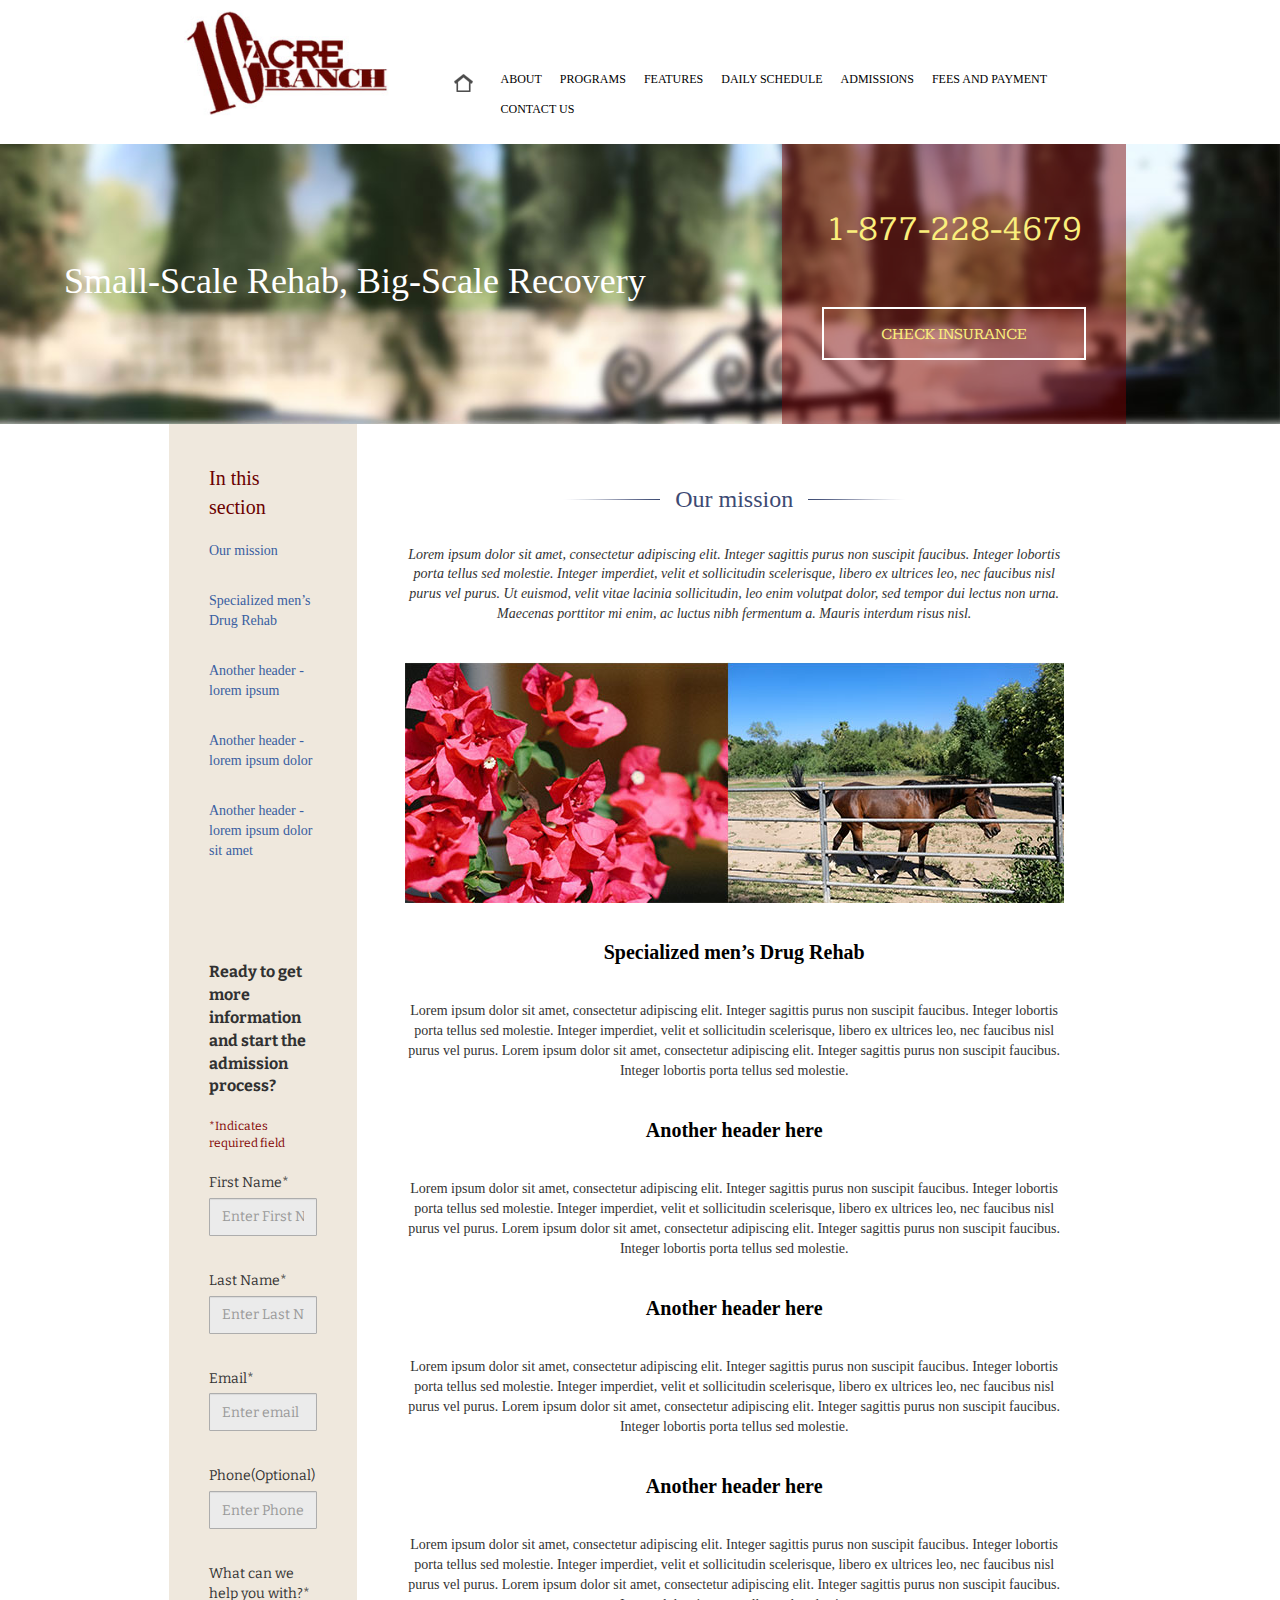
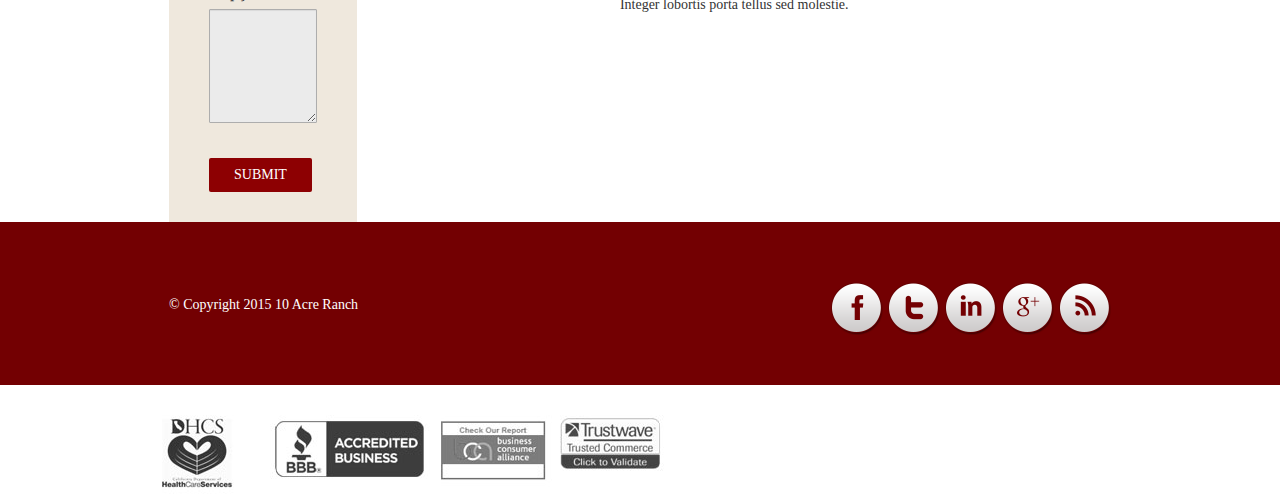
==== commit a2de9193: "test" ====
--- a/about.html
+++ b/about.html
@@ -63,76 +63,82 @@
 		<!-- /.slider -->
 	</section>
 	<section class="content">
-		<aside class="sidebar">
-			<div class="widget_box">
-				<div class="widget_title">In this section</div>
-				<ul class="list_items">
-					<li><a href="">Our mission</a></li>
-					<li><a href="">Specialized men’s Drug Rehab</a></li>
-					<li><a href="">Another header - lorem ipsum</a></li>
-					<li><a href="">Another header - lorem ipsum dolor</a></li>
-					<li><a href="">Another header - lorem ipsum dolor sit amet</a></li>
-				</ul>
-			</div>
-			<!-- /.widget_box -->
-			<div class="widget_box">
-					<div class="contact_form">
-						<div class="contact_title">Ready to get more information and start the admission process?</div>
-						
+		<div class="container container1">
+			<aside class="sidebar">
+				<div class="widget_box">
+					<div class="widget_title">In this section</div>
+					<ul class="list_items">
+						<li><a href="">Our mission</a></li>
+						<li><a href="">Specialized men’s Drug Rehab</a></li>
+						<li><a href="">Another header - lorem ipsum</a></li>
+						<li><a href="">Another header - lorem ipsum dolor</a></li>
+						<li><a href="">Another header - lorem ipsum dolor sit amet</a></li>
+					</ul>
+				</div>
+				<!-- /.widget_box -->
+				<div class="widget_box">
+						<div class="contact_form">
+							<div class="contact_title">Ready to get more information and start the admission process?</div>
+							
 
-						<div class="indicates">*Indicates required field</div>
-						<form>
-							<div class="row">
+							<div class="indicates">*Indicates required field</div>
+							<form>
+								<div class="row">
 
-								<div class="form-group col-sm-12">
-									<label for="first_name">First Name*</label>
-									<input type="text" class="form-control" id="first_name" placeholder="Enter First Name">
+									<div class="form-group col-sm-12">
+										<label for="first_name">First Name*</label>
+										<input type="text" class="form-control" id="first_name" placeholder="Enter First Name">
+									</div>
+									<div class="form-group col-sm-12">
+										<label for="last_name">Last Name*</label>
+										<input type="text" class="form-control" id="last_name" placeholder="Enter Last Name">
+									</div>
+									<div class="form-group col-sm-12">
+										<label for="exampleInputEmail1">Email*</label>
+										<input type="email" class="form-control" id="exampleInputEmail1" placeholder="Enter email">
+									</div>
+									<div class="form-group col-sm-12">
+										<label for="phone_num">Phone(Optional)</label>
+										<input type="text" class="form-control" id="phone_num" placeholder="Enter Phone">
+									</div>
+									<div class="form-group col-sm-12">
+										<label for="phone_num">What can we help you with?*</label>
+										<textarea class="form-control" rows="5"></textarea>
+									</div>
+									<div class="col-sm-12">
+										<button type="submit" class="btn btn-default">Submit</button>
+									</div>
+									<!-- /.col-sm-12 -->
 								</div>
-								<div class="form-group col-sm-12">
-									<label for="last_name">Last Name*</label>
-									<input type="text" class="form-control" id="last_name" placeholder="Enter Last Name">
-								</div>
-								<div class="form-group col-sm-12">
-									<label for="exampleInputEmail1">Email*</label>
-									<input type="email" class="form-control" id="exampleInputEmail1" placeholder="Enter email">
-								</div>
-								<div class="form-group col-sm-12">
-									<label for="phone_num">Phone(Optional)</label>
-									<input type="text" class="form-control" id="phone_num" placeholder="Enter Phone">
-								</div>
-								<div class="form-group col-sm-12">
-									<label for="phone_num">What can we help you with?*</label>
-									<textarea class="form-control" rows="5"></textarea>
-								</div>
-								<div class="col-sm-12">
-									<button type="submit" class="btn btn-default">Submit</button>
-								</div>
-								<!-- /.col-sm-12 -->
-							</div>
-							<!-- /.row -->
+								<!-- /.row -->
 
-						</form>
+							</form>
 
-					</div>
-					<!-- /.contact_form -->				
-			</div>
-			<!-- /.widget_box -->
-		</aside>
-		<article class="article">
-			<div class="title">Our mission</div>
-			<p class="italic">Lorem ipsum dolor sit amet, consectetur adipiscing elit. Integer sagittis purus non suscipit faucibus. Integer lobortis porta tellus sed molestie. Integer imperdiet, velit et sollicitudin scelerisque, libero ex ultrices leo, nec faucibus nisl purus vel purus. Ut euismod, velit vitae lacinia sollicitudin, leo enim volutpat dolor, sed tempor dui lectus non urna. Maecenas porttitor mi enim, ac luctus nibh fermentum a. Mauris interdum risus nisl. </p>
-			<img src="img/flower-horse.jpg" height="241" width="659" alt="">
-			<h4>Specialized men’s Drug Rehab</h4>
-			<p>Lorem ipsum dolor sit amet, consectetur adipiscing elit. Integer sagittis purus non suscipit faucibus. Integer lobortis porta tellus sed molestie. Integer imperdiet, velit et sollicitudin scelerisque, libero ex ultrices leo, nec faucibus nisl purus vel purus. Lorem ipsum dolor sit amet, consectetur adipiscing elit. Integer sagittis purus non suscipit faucibus. Integer lobortis porta tellus sed molestie.</p>
-			<h4>Another header here</h4>
-			<p>Lorem ipsum dolor sit amet, consectetur adipiscing elit. Integer sagittis purus non suscipit faucibus. Integer lobortis porta tellus sed molestie. Integer imperdiet, velit et sollicitudin scelerisque, libero ex ultrices leo, nec faucibus nisl purus vel purus. Lorem ipsum dolor sit amet, consectetur adipiscing elit. Integer sagittis purus non suscipit faucibus. Integer lobortis porta tellus sed molestie.</p>
-			<h4>Another header here</h4>
-			<p>Lorem ipsum dolor sit amet, consectetur adipiscing elit. Integer sagittis purus non suscipit faucibus. Integer lobortis porta tellus sed molestie. Integer imperdiet, velit et sollicitudin scelerisque, libero ex ultrices leo, nec faucibus nisl purus vel purus. Lorem ipsum dolor sit amet, consectetur adipiscing elit. Integer sagittis purus non suscipit faucibus. Integer lobortis porta tellus sed molestie.</p>
-			<h4>Another header here</h4>
-			<p>Lorem ipsum dolor sit amet, consectetur adipiscing elit. Integer sagittis purus non suscipit faucibus. Integer lobortis porta tellus sed molestie. Integer imperdiet, velit et sollicitudin scelerisque, libero ex ultrices leo, nec faucibus nisl purus vel purus. Lorem ipsum dolor sit amet, consectetur adipiscing elit. Integer sagittis purus non suscipit faucibus. Integer lobortis porta tellus sed molestie.</p>
+						</div>
+						<!-- /.contact_form -->				
+				</div>
+				<!-- /.widget_box -->
+			</aside>
+			<article class="article">
+				<div class="title">Our mission</div>
+				<p class="italic">Lorem ipsum dolor sit amet, consectetur adipiscing elit. Integer sagittis purus non suscipit faucibus. Integer lobortis porta tellus sed molestie. Integer imperdiet, velit et sollicitudin scelerisque, libero ex ultrices leo, nec faucibus nisl purus vel purus. Ut euismod, velit vitae lacinia sollicitudin, leo enim volutpat dolor, sed tempor dui lectus non urna. Maecenas porttitor mi enim, ac luctus nibh fermentum a. Mauris interdum risus nisl. </p>
+				<img src="img/flower-horse.jpg" height="241" width="659" alt="">
+				<h4>Specialized men’s Drug Rehab</h4>
+				<p>Lorem ipsum dolor sit amet, consectetur adipiscing elit. Integer sagittis purus non suscipit faucibus. Integer lobortis porta tellus sed molestie. Integer imperdiet, velit et sollicitudin scelerisque, libero ex ultrices leo, nec faucibus nisl purus vel purus. Lorem ipsum dolor sit amet, consectetur adipiscing elit. Integer sagittis purus non suscipit faucibus. Integer lobortis porta tellus sed molestie.</p>
+				<h4>Another header here</h4>
+				<p>Lorem ipsum dolor sit amet, consectetur adipiscing elit. Integer sagittis purus non suscipit faucibus. Integer lobortis porta tellus sed molestie. Integer imperdiet, velit et sollicitudin scelerisque, libero ex ultrices leo, nec faucibus nisl purus vel purus. Lorem ipsum dolor sit amet, consectetur adipiscing elit. Integer sagittis purus non suscipit faucibus. Integer lobortis porta tellus sed molestie.</p>
+				<h4>Another header here</h4>
+				<p>Lorem ipsum dolor sit amet, consectetur adipiscing elit. Integer sagittis purus non suscipit faucibus. Integer lobortis porta tellus sed molestie. Integer imperdiet, velit et sollicitudin scelerisque, libero ex ultrices leo, nec faucibus nisl purus vel purus. Lorem ipsum dolor sit amet, consectetur adipiscing elit. Integer sagittis purus non suscipit faucibus. Integer lobortis porta tellus sed molestie.</p>
+				<h4>Another header here</h4>
+				<p>Lorem ipsum dolor sit amet, consectetur adipiscing elit. Integer sagittis purus non suscipit faucibus. Integer lobortis porta tellus sed molestie. Integer imperdiet, velit et sollicitudin scelerisque, libero ex ultrices leo, nec faucibus nisl purus vel purus. Lorem ipsum dolor sit amet, consectetur adipiscing elit. Integer sagittis purus non suscipit faucibus. Integer lobortis porta tellus sed molestie.</p>
 
-		</article>
+			</article>
+		</div>
+		<!-- /.container container1 -->
+		
 		<div class="clear"></div>
+
+
 	</section>
 	<footer class="footer_wrap">
 		<div class="footer">
@@ -176,6 +182,7 @@
 	</footer>
 	
 	<script src="https://ajax.googleapis.com/ajax/libs/jquery/1.11.2/jquery.min.js"></script>
+	<script src="js/custom.js"></script>
 	<script src="js/bootstrap.min.js"></script>
 	<script src="js/toucheffects.js"></script>
 
--- a/css/style.css
+++ b/css/style.css
@@ -46,20 +46,21 @@
 article, aside, details, figcaption, figure, footer, header, hgroup, main, menu, nav, section, summary {
   display: block; }
 
-.spr-sprite, .home_icon, .right-point, .facebook, .twitter, .linkedin, .googleplus, .rss, .circle {
+.spr-sprite, #menu-item-36 a,
+.home_icon, .right-point, .facebook, .twitter, .linkedin, .googleplus, .rss, .circle {
   background-image: url('../img/spr-s9d696462bd.png');
   background-repeat: no-repeat; }
 
 @font-face {
   font-family: 'pt_sansregular';
-  src: url("../fonts/PTS55F-webfont.eot");
-  src: url("../fonts/PTS55F-webfont.eot?#iefix") format("embedded-opentype"), url("../fonts/PTS55F-webfont.woff") format("woff"), url("../fonts/PTS55F-webfont.ttf") format("truetype"), url("../fonts/PTS55F-webfont.svg#pt_sansregular") format("svg");
+  src: url("../font/PTS55F-webfont.eot");
+  src: url("../font/PTS55F-webfont.eot?#iefix") format("embedded-opentype"), url("../font/PTS55F-webfont.woff") format("woff"), url("../font/PTS55F-webfont.ttf") format("truetype"), url("../font/PTS55F-webfont.svg#pt_sansregular") format("svg");
   font-weight: normal;
   font-style: normal; }
 @font-face {
   font-family: 'oswaldregular';
-  src: url("../fonts/oswald-regular.eot");
-  src: url("../fonts/oswald-regular.eot?#iefix") format("embedded-opentype"), url("../fonts/oswald-regular.woff2") format("woff2"), url("../fonts/oswald-regular.woff") format("woff"), url("../fonts/oswald-regular.ttf") format("truetype"), url("../fonts/oswald-regular.svg#oswaldregular") format("svg");
+  src: url("../font/oswald-regular.eot");
+  src: url("../font/oswald-regular.eot?#iefix") format("embedded-opentype"), url("../font/oswald-regular.woff2") format("woff2"), url("../font/oswald-regular.woff") format("woff"), url("../font/oswald-regular.ttf") format("truetype"), url("../font/oswald-regular.svg#oswaldregular") format("svg");
   font-weight: normal;
   font-style: normal; }
 /*! normalize.css v3.0.2 | MIT License | git.io/normalize */
@@ -5358,65 +5359,39 @@
   .carousel-inner > .active.right {
     left: 100%; }
 
-.carousel-control {
+.carousel-control:hover, .carousel-control:focus {
+  outline: 0;
+  color: #fff;
+  text-decoration: none;
+  opacity: 0.9;
+  filter: alpha(opacity=90); }
+.carousel-control .icon-prev,
+.carousel-control .icon-next,
+.carousel-control .glyphicon-chevron-left,
+.carousel-control .glyphicon-chevron-right {
   position: absolute;
-  top: 0;
-  left: 0;
-  bottom: 0;
-  width: 15%;
-  opacity: 0.5;
-  filter: alpha(opacity=50);
-  font-size: 20px;
-  color: #fff;
-  text-align: center;
-  text-shadow: 0 1px 2px rgba(0, 0, 0, 0.6); }
-  .carousel-control.left {
-    background-image: -webkit-linear-gradient(left, rgba(0, 0, 0, 0.5) 0%, rgba(0, 0, 0, 0.0001) 100%);
-    background-image: -o-linear-gradient(left, rgba(0, 0, 0, 0.5) 0%, rgba(0, 0, 0, 0.0001) 100%);
-    background-image: linear-gradient(to right, rgba(0, 0, 0, 0.5) 0%, rgba(0, 0, 0, 0.0001) 100%);
-    background-repeat: repeat-x;
-    filter: progid:DXImageTransform.Microsoft.gradient(startColorstr='#80000000', endColorstr='#00000000', GradientType=1); }
-  .carousel-control.right {
-    left: auto;
-    right: 0;
-    background-image: -webkit-linear-gradient(left, rgba(0, 0, 0, 0.0001) 0%, rgba(0, 0, 0, 0.5) 100%);
-    background-image: -o-linear-gradient(left, rgba(0, 0, 0, 0.0001) 0%, rgba(0, 0, 0, 0.5) 100%);
-    background-image: linear-gradient(to right, rgba(0, 0, 0, 0.0001) 0%, rgba(0, 0, 0, 0.5) 100%);
-    background-repeat: repeat-x;
-    filter: progid:DXImageTransform.Microsoft.gradient(startColorstr='#00000000', endColorstr='#80000000', GradientType=1); }
-  .carousel-control:hover, .carousel-control:focus {
-    outline: 0;
-    color: #fff;
-    text-decoration: none;
-    opacity: 0.9;
-    filter: alpha(opacity=90); }
-  .carousel-control .icon-prev,
-  .carousel-control .icon-next,
-  .carousel-control .glyphicon-chevron-left,
-  .carousel-control .glyphicon-chevron-right {
-    position: absolute;
-    top: 50%;
-    z-index: 5;
-    display: inline-block; }
-  .carousel-control .icon-prev,
-  .carousel-control .glyphicon-chevron-left {
-    left: 50%;
-    margin-left: -10px; }
-  .carousel-control .icon-next,
-  .carousel-control .glyphicon-chevron-right {
-    right: 50%;
-    margin-right: -10px; }
-  .carousel-control .icon-prev,
-  .carousel-control .icon-next {
-    width: 20px;
-    height: 20px;
-    margin-top: -10px;
-    line-height: 1;
-    font-family: serif; }
-  .carousel-control .icon-prev:before {
-    content: '\2039'; }
-  .carousel-control .icon-next:before {
-    content: '\203a'; }
+  top: 50%;
+  z-index: 5;
+  display: inline-block; }
+.carousel-control .icon-prev,
+.carousel-control .glyphicon-chevron-left {
+  left: 50%;
+  margin-left: -10px; }
+.carousel-control .icon-next,
+.carousel-control .glyphicon-chevron-right {
+  right: 50%;
+  margin-right: -10px; }
+.carousel-control .icon-prev,
+.carousel-control .icon-next {
+  width: 20px;
+  height: 20px;
+  margin-top: -10px;
+  line-height: 1;
+  font-family: serif; }
+.carousel-control .icon-prev:before {
+  content: '\2039'; }
+.carousel-control .icon-next:before {
+  content: '\203a'; }
 
 .carousel-indicators {
   position: absolute;
@@ -6055,14 +6030,27 @@
 @media screen and (min-width: 972px) {
   .container {
     width: 972px; } }
+@media screen and (min-width: 1365px) {
+  .container1 {
+    width: 1330px; } }
+img {
+  max-width: 100%;
+  height: auto; }
+
 body {
   font-family: 'pt_sansregular'; }
 
+#menu-item-36 a,
 .home_icon {
   background-position: 0 -98px;
   height: 18px;
   width: 19px;
-  display: block; }
+  display: block;
+  text-indent: -999px;
+  margin: 5px 10px 0; }
+
+.carousel-inner > .item > img {
+  display: inline; }
 
 .navbar-nav {
   margin-top: 8%; }
@@ -6088,22 +6076,22 @@
   color: #fff; }
 
 @media screen and (min-width: 1380px) {
-  .item_slide img {
+  .item img, .item_slide img {
     width: 100%; } }
-.logo {
+#logo a {
   margin-left: -30px; }
 
-.item_slide {
+.item, .item_slide {
   text-align: center;
   position: relative; }
-  .item_slide img {
+  .item img, .item_slide img {
     width: auto;
     max-width: 100%; }
 
-.slider {
+.carousel-inner, .slider {
   background: #efefef; }
 
-.slide_text {
+.carousel-caption, .slide_text {
   text-align: left;
   width: 429px;
   padding: 10px 20px;
@@ -6112,12 +6100,12 @@
   top: 0;
   left: 10%;
   background: rgba(121, 0, 2, 0.48); }
-  .slide_text p {
+  .carousel-caption p, .slide_text p {
     color: #fff;
     line-height: 30px;
     font-size: 17px; }
 
-.slide_title {
+.carousel-caption h4, .slide_title {
   font-family: 'oswaldregular';
   padding-top: 20px;
   color: #fff;
@@ -6415,15 +6403,15 @@
   left: 5%;
   font-family: 'oswaldregular'; }
 
-.widget_box {
+.sidebar-widget, .widget_box {
   padding-top: 40px; }
-  .widget_box .contact_form {
+  .sidebar-widget .contact_form, .widget_box .contact_form {
     border: 0;
     padding: 20px 0 30px; }
-    .widget_box .contact_form .btn-default {
+    .sidebar-widget .contact_form .btn-default, .widget_box .contact_form .btn-default {
       font-size: 14px;
       padding: 7px 25px; }
-  .widget_box .contact_title {
+  .sidebar-widget .contact_title, .widget_box .contact_title {
     padding-bottom: 20px; }
 
 .sidebar {
@@ -6442,14 +6430,14 @@
   .article img {
     padding-bottom: 28px; }
 
-.list_items li {
+.sidebar-widget li, .list_items li {
   list-style: none; }
-.list_items a {
+.sidebar-widget a, .list_items a {
   color: #395ea1;
   padding-bottom: 30px;
   display: block; }
 
-.widget_title {
+.widget-title, .widget_title {
   font-size: 20px;
   color: #6b0000;
   padding-bottom: 20px; }
@@ -6457,7 +6445,8 @@
 .title {
   font-size: 24px;
   color: #3d4a73;
-  padding: 28px 0 0; }
+  padding: 28px 0 0;
+  margin: 0; }
   .title:after, .title:before {
     content: url(../img/title-gradient-left.jpg);
     position: relative;
@@ -6476,7 +6465,67 @@
   font-size: 20px;
   color: #000; }
 
+.page-header {
+  padding: 0;
+  margin: 0;
+  border-bottom: 0; }
+
+input[type="search"] {
+  border: 0;
+  width: 100%;
+  line-height: 30px; }
+
+.screen-reader-response {
+  color: #f00; }
+  .screen-reader-response ul {
+    display: none; }
+
+span.wpcf7-not-valid-tip {
+  color: #f00;
+  font-size: 12px; }
+
+.home .wpcf7-form .form-group.col-sm-12 {
+  width: 50%; }
+  .home .wpcf7-form .form-group.col-sm-12:nth-child(5) {
+    width: 100%; }
+
+.sidebar.show {
+  display: none !important; }
+
+.banner.innerpage .item img {
+  width: 100% !important; }
+
+.title_grp_img {
+  position: relative; }
+
+.grid.cs-style-4 li:nth-child(2n) span.cap_text {
+  font-size: 24px;
+  font-family: 'Bitter', serif;
+  text-transform: uppercase;
+  color: #fff;
+  position: absolute;
+  top: 10px;
+  right: auto;
+  left: 10px;
+  font-size: 24px; }
+.grid.cs-style-4 li span.cap_text {
+  font-size: 24px;
+  font-family: 'Bitter', serif;
+  text-transform: uppercase;
+  color: #fff;
+  position: absolute;
+  top: 10px;
+  right: 10px;
+  font-size: 24px; }
+
 @media screen and (max-width: 767px) {
+  #menu-item-36 a {
+    background: none;
+    width: 100%;
+    height: auto;
+    text-indent: 0;
+    margin: 0; }
+
   .header .navbar-collapse {
     padding-right: 0;
     float: right;
@@ -6531,4 +6580,34 @@
 
   .navbar-nav > li > a {
     border-bottom: 1px solid #ddd;
-    padding: 8px 9px; } }
+    padding: 8px 9px; }
+
+  .article, .sidebar {
+    width: 100%; }
+
+  .sidebar {
+    display: none !important; }
+
+  .sidebar.show {
+    display: block !important; }
+
+  .innerpage .phone_num {
+    padding-top: 0; }
+
+  .phone_num {
+    padding: 0;
+    font-size: 26px; }
+
+  .innerpage .slide_text {
+    width: 100%;
+    right: 0; }
+
+  .slide_button {
+    margin-top: 0; }
+
+  .innerpage .slide_button {
+    width: 100%;
+    font-size: 16px;
+    padding: 5px 10px;
+    text-align: center;
+    background: #730002; } }
